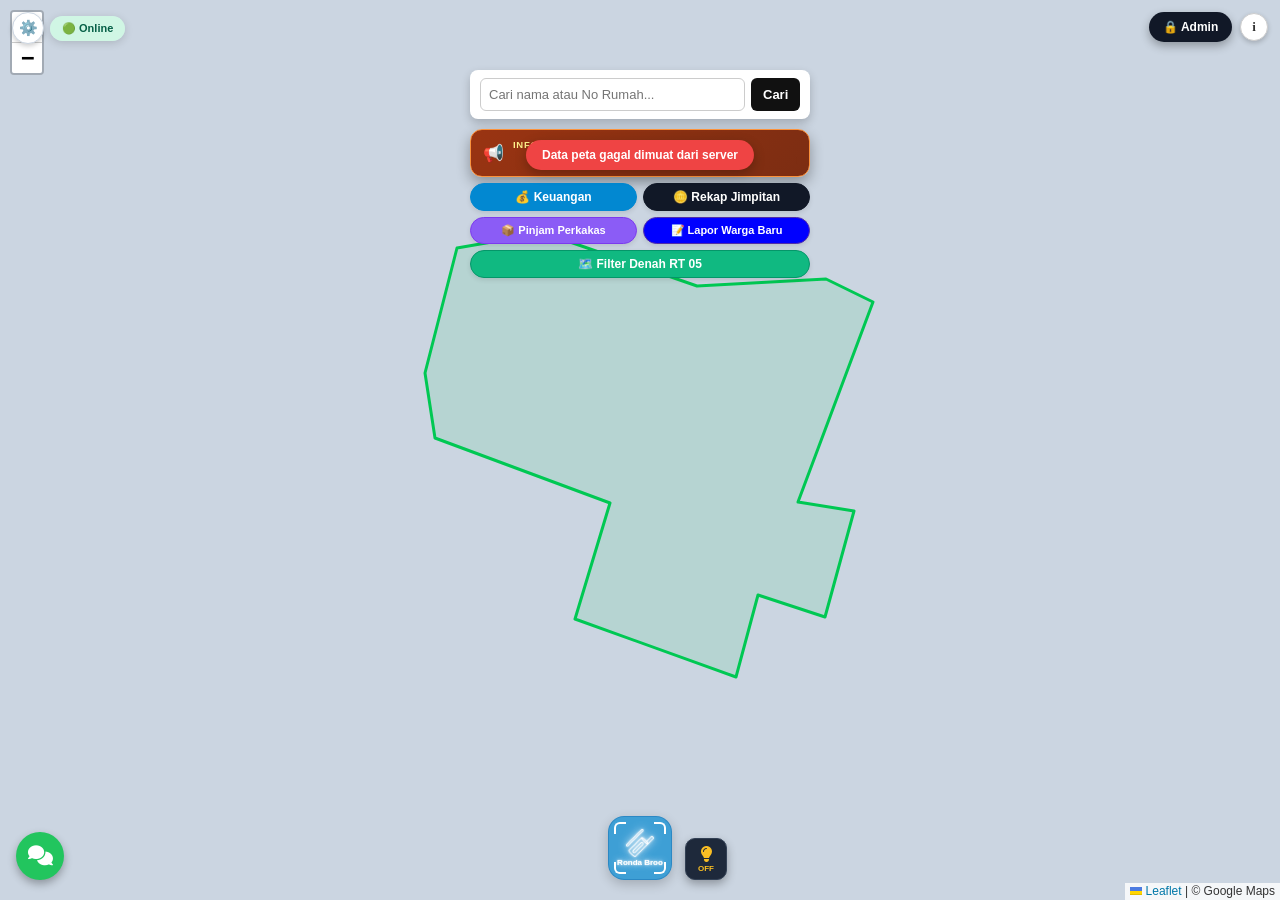
==== admin.html @ ee22f339 "Refactor admin login form and session management Updated admin login form and session handling logic" ====
<!DOCTYPE html>
<html lang="id">
<head>
  <meta charset="UTF-8">
  <meta name="viewport" content="width=device-width, initial-scale=1.0, maximum-scale=1.0, user-scalable=no">
  
  <title>Admin - Denah, Inventaris, & Keuangan RT 05</title>
  
  <!-- PWA & Theme Color -->
  <link rel="manifest" href="manifest.json">
  <meta name="theme-color" content="#0288d1">

  <link rel="icon" href="kentongan-slit-drum.png" type="image/png">
  <link rel="stylesheet" href="https://unpkg.com/leaflet@1.9.4/dist/leaflet.css" />
  
  <!-- Konfigurasi Khusus iOS PWA -->
  <meta name="mobile-web-app-capable" content="yes">
  <meta name="apple-mobile-web-app-capable" content="yes">
  <meta name="apple-mobile-web-app-status-bar-style" content="black-translucent">
  <meta name="apple-mobile-web-app-title" content="Papan 05">
  <link rel="apple-touch-icon" href="kentongan-slit-drum.png">

  <style>
    html, body { margin: 0; padding: 0; height: 100%; font-family: sans-serif; overflow: hidden; }
    @view-transition {
  navigation: auto;
  }
    #map { width: 100%; height: 100vh; }
    
html.has-session-token #login-overlay {
  display: none !important;
}

#login-overlay {
  position: fixed; top: 0; left: 0; width: 100%; height: 100%;
  background: #111827; z-index: 9999; display: flex; flex-direction: column;
  align-items: center; justify-content: center; color: white;
  view-transition-name: none;
}
    .login-box {
      background: white; color: #111; padding: 30px 24px; border-radius: 16px;
      box-shadow: 0 10px 25px rgba(0,0,0,0.5); text-align: center; width: 80%; max-width: 320px;
    }
    .login-box h2 { margin: 0 0 8px 0; font-size: 20px; }
    .login-box p.subtitle { font-size: 12px; color: #666; margin: 0 0 20px 0; }
    .login-box input {
      width: 100%; padding: 12px; margin-bottom: 16px; border: 2px solid #ddd;
      border-radius: 8px; box-sizing: border-box; font-size: 24px; text-align: center;
      letter-spacing: 12px; font-family: monospace; outline: none; transition: border 0.3s;
    }
    .login-box input:focus { border-color: #0288d1; }
    .login-box button {
      width: 100%; background: #0288d1; color: white; padding: 12px;
      border: none; border-radius: 8px; font-weight: bold; font-size: 16px; cursor: pointer;
    }
    .login-box button:hover { background: #0277bd; }

    .btn-back-floating {
      position: absolute; top: 12px; right: 12px; z-index: 1001; background: #d32f2f;
      color: #fff !important; padding: 8px 14px; border-radius: 20px; text-decoration: none;
      font-size: 12px; font-weight: bold; box-shadow: 0 4px 10px rgba(0,0,0,0.3);
      display: flex; align-items: center; gap: 4px;
    }

    .btn-rute {
      display: inline-block; margin-top: 8px; padding: 6px 12px; border-radius: 4px;
      font-size: 12px; font-weight: bold; text-align: center; text-decoration: none;
      border: none; cursor: pointer; width: 100%; box-sizing: border-box;
      background-color: #00c853; color: white !important;
    }
    
    .custom-pin { background: none; border: none; }
    .img-popup { width: 100%; max-height: 140px; object-fit: cover; border-radius: 6px; margin-top: 6px; border: 1px solid #ddd; }

    #top-panel {
      position: absolute; top: 70px; left: 50%; transform: translateX(-50%); z-index: 1000;
      width: 86%; max-width: 340px; display: flex; flex-direction: column; gap: 10px;
    }
    #search-box { background: white; padding: 8px 10px; border-radius: 8px; box-shadow: 0 4px 10px rgba(0,0,0,0.2); display: flex; gap: 6px; }
    #searchInput { flex: 1; padding: 8px; border: 1px solid #ccc; border-radius: 6px; font-size: 13px; outline: none; }
    #search-box button { padding: 8px 12px; background: #111; color: white; border: none; border-radius: 6px; cursor: pointer; font-weight: bold; }

    .filter-container { 
      display: flex; 
      flex-direction: column; 
      gap: 6px; 
      width: 100%; 
    }

    .filter-row { 
      display: flex; 
      gap: 6px; 
      width: 100%; 
      justify-content: center; 
    }

    .btn-filter {
      flex: 1; 
      justify-content: center; 
      padding: 8px 10px; 
      background: white; 
      color: #333;
      border: 1px solid #ccc; 
      border-radius: 8px; 
      font-size: 11.5px; 
      font-weight: bold;
      cursor: pointer; 
      box-shadow: 0 2px 5px rgba(0,0,0,0.1); 
      display: flex; 
      align-items: center; 
      gap: 4px;
      white-space: nowrap;
    }

    .btn-purple {
      background: #8b5cf6 !important;
      color: white !important;
      border-color: #7c3aed !important;
    }
    .btn-purple:hover {
      background: #7c3aed !important;
    }

    .modal-bg {
      display: none; position: fixed; top: 0; left: 0; width: 100%; height: 100%;
      background: rgba(0,0,0,0.6); z-index: 2000;
      align-items: center; justify-content: center;
      padding: 20px 10px; box-sizing: border-box;
    }
    .modal-content {
      background: white; 
      width: 90%; 
      max-width: 400px; 
      border-radius: 12px; 
      padding: 16px;
      box-shadow: 0 5px 20px rgba(0,0,0,0.3); 
      display: flex; 
      flex-direction: column;
      height: 480px; 
      max-height: 80vh; 
      overflow: hidden; 
      margin: auto;
    }

    #modal-laporan .modal-content {
      background: white;
      width: 90%;
      max-width: 500px;
      height: 590px !important; 
      max-height: 85vh !important;
      border-radius: 12px;
      padding: 16px;
      box-shadow: 0 5px 20px rgba(0,0,0,0.3);
      display: flex;
      flex-direction: column;
      overflow: hidden; 
      margin: auto;
    }

    #panel-tab-input, #panel-tab-edit {
      flex: 1;
      display: flex;
      flex-direction: column;
      overflow-y: auto;
      min-height: 0;
    }
    
    .modal-body-scroll {
      flex: 1;
      overflow-y: auto;
      padding-right: 4px;
    }
    .modal-header { display: flex; justify-content: space-between; align-items: center; border-bottom: 1px solid #eee; padding-bottom: 8px; margin-bottom: 12px; }
    .modal-header h3 { margin: 0; font-size: 16px; color: #111; }
    .close-btn { background: none; border: none; font-size: 22px; cursor: pointer; color: #777; font-weight: bold; }
    
    .form-group { margin-bottom: 10px; }
    .form-group label { display: block; font-size: 12px; font-weight: bold; color: #444; margin-bottom: 4px; }
    .form-group input, .form-group select { width: 100%; padding: 8px; border: 1px solid #ccc; border-radius: 6px; font-size: 13px; box-sizing: border-box; }
    .btn-submit { background: #00c853; color: white; border: none; padding: 10px; font-size: 14px; font-weight: bold; border-radius: 6px; cursor: pointer; margin-top: 10px; width: 100%; }
  </style>
</head> <!-- 🌟 Penutup Head yang kurang -->
<body>

  <!-- Tempat Konten / Peta / Elemen HTML Anda di sini -->
  <div id="map"></div>

  <!-- Skrip JavaScript diletakkan di bagian bawah sebelum penutup body -->
  <script type="module" src="utils.js"></script>
  <script>
    if ('serviceWorker' in navigator) {
      window.addEventListener('load', () => {
        navigator.serviceWorker.register('./sw.js').catch(err => {
          console.warn('ServiceWorker gagal terdaftar:', err);
        });
      });

      let sedangRefresh = false;
      navigator.serviceWorker.addEventListener('controllerchange', () => {
        if (!sedangRefresh) {
          sedangRefresh = true;
          window.location.reload();
        }
      });
    }
  </script>

<script>
    if (sessionStorage.getItem('rt05_session_token')) {
      document.documentElement.classList.add('has-session-token');
    }
</script>
  
<div id="login-overlay">
  <div class="login-box">
    <h2>🔒 Akses Admin</h2>
    <p id="admin-login-identity" class="subtitle" style="font-weight: bold; color: #0288d1; margin-bottom: 14px;">
      Memuat identitas pengurus...
    </p>
    <form onsubmit="event.preventDefault(); cekLogin();">
      <input type="text" id="adminUsernameHidden" name="username" autocomplete="username" readonly style="display:none;" aria-hidden="true">
      <input type="password" id="adminPin" name="adminPin" autocomplete="current-password" inputmode="numeric" pattern="[0-9]*" maxlength="6" placeholder="••••••" required>
      <button type="submit">Buka Kunci</button>
    </form>
  </div>
</div>

<!-- Tombol Pindah ke Peta Warga (Sesi Admin Tetap Aktif) & Tombol Logout Terpisah -->
<div class="btn-back-floating" style="background: transparent; box-shadow: none; padding: 0; display: flex; gap: 6px;">
  <a href="index.html" style="background: #0288d1; color: white; padding: 8px 12px; border-radius: 20px; text-decoration: none; font-weight: bold; font-size: 12px; box-shadow: 0 2px 6px rgba(0,0,0,0.3);">
    ⬅️ Peta Warga
  </a>
  <button type="button" onclick="logoutAdmin()" style="background: #dc2626; color: white; border: none; padding: 8px 12px; border-radius: 20px; font-weight: bold; font-size: 12px; cursor: pointer; box-shadow: 0 2px 6px rgba(0,0,0,0.3);">
    🚪 Logout
  </button>
</div>


  <!-- PANEL ATAS -->
  <div id="top-panel">
    <div id="status-sync-admin" style="padding: 6px 12px; border-radius: 20px; font-size: 11px; font-weight: bold; text-align: center; background-color: #d1fae5; color: #065f46;">
      🟢 Semua Data Ter-sinkron
    </div>

<!-- KODE BARU: -->
<div id="search-box">
  <input type="text" id="searchInput" aria-label="Cari lokasi rumah atau warga" placeholder="Cari nama atau No Rumah..." onkeypress="if(event.key === 'Enter') { this.blur(); cariLokasiPetaAdmin(); }">
  <button onclick="cariLokasiPetaAdmin()">Cari</button>
</div>

<button type="button" onclick="bukaModalIframeQR()" style="display: inline-block; padding: 10px 16px; background: #0288d1; color: white; border: none; border-radius: 8px; font-weight: bold; font-size: 13px; cursor: pointer; width: 100%;">
  🖨️ Cetak Stiker QR Jimpitan Warga
</button>

   <div class="filter-container">
<!-- 1. Custom Filter UI (Modern & Minimalis) -->
<div class="custom-filter-container" style="position: relative; width: 100%; margin-bottom: 8px;">
  
  <!-- Tombol Utama (Toggle) -->
  <button type="button" id="btn-filter-toggle" onclick="toggleCustomFilter()" style="width: 100%; padding: 10px 14px; background: #10b981; border: 1px solid #059669; border-radius: 8px; font-size: 13px; font-weight: bold; color: #ffffff; display: flex; justify-content: space-between; align-items: center; cursor: pointer; box-shadow: 0 2px 5px rgba(0,0,0,0.05); transition: all 0.2s ease;">
    <span id="label-filter-aktif">🌍 Filter: Semua Lokasi</span>
    <i class="fas fa-chevron-down" id="icon-filter-toggle" style="color: #ffffff; font-size: 12px;"></i>
  </button>
  
  <!-- Panel Opsi Filter (Tetap Terbuka Saat Diklik) -->
  <div id="menu-filter-options" style="display: none; position: absolute; top: 100%; left: 0; width: 100%; margin-top: 6px; background: #ffffff; border: 1px solid #e2e8f0; border-radius: 8px; box-shadow: 0 10px 25px rgba(0,0,0,0.15); z-index: 2000; padding: 10px; box-sizing: border-box; grid-template-columns: 1fr 1fr; gap: 8px;">
    
    <!-- Perhatikan: toggleCustomFilter() dihapus dari onclick di bawah ini -->
    <button type="button" class="btn-filter-opt active" onclick="pilihCustomFilter('semua', '🌍 Filter: Semua Lokasi', this)" style="grid-column: span 2; padding: 8px; background: #10b981; color: white; border: none; border-radius: 6px; font-size: 11.5px; font-weight: bold; cursor: pointer;">🌍 Tampilkan Semua</button>
    
    <button type="button" class="btn-filter-opt" onclick="pilihCustomFilter('kost', '🛏️ Filter: Kost', this)" style="padding: 8px; background: #f1f5f9; color: #475569; border: 1px solid #e2e8f0; border-radius: 6px; font-size: 11px; font-weight: bold; cursor: pointer;">🛏️ Kost</button>
    
    <button type="button" class="btn-filter-opt" onclick="pilihCustomFilter('fasum', '🏛️ Filter: Fasum', this)" style="padding: 8px; background: #f1f5f9; color: #475569; border: 1px solid #e2e8f0; border-radius: 6px; font-size: 11px; font-weight: bold; cursor: pointer;">🏛️ Fasum</button>
    
    <button type="button" class="btn-filter-opt" onclick="pilihCustomFilter('kuliner', '🍽️ Filter: Kuliner', this)" style="padding: 8px; background: #f1f5f9; color: #475569; border: 1px solid #e2e8f0; border-radius: 6px; font-size: 11px; font-weight: bold; cursor: pointer;">🍽️ Kuliner</button>
    
    <button type="button" class="btn-filter-opt" onclick="pilihCustomFilter('minimarket', '🏪 Filter: Toko', this)" style="padding: 8px; background: #f1f5f9; color: #475569; border: 1px solid #e2e8f0; border-radius: 6px; font-size: 11px; font-weight: bold; cursor: pointer;">🏪 Toko</button>
    
  </div>
</div>

  <!-- 2. Tombol Aksi Pinjam Perkakas & Laporan Divisi -->
  <div class="filter-row">
    <button type="button" class="btn-filter btn-purple" onclick="bukaModalPinjamAdmin()">
      📦 Pinjam Perkakas
    </button>
    <button type="button" class="btn-filter btn-purple" onclick="bukaModalLaporan()">
      📊 Laporan Divisi
    </button>
  </div>

  <!-- 3. Tombol Kelola Data Keluarga -->
  <div class="filter-row">
    <button type="button" class="btn-filter" style="background: #0288d1; color: white; border-color: #0288d1; width: 100%; justify-content: space-between; padding: 8px 12px;" onclick="bukaModalKelolaWarga()">
      <span>👥 Kelola Data Keluarga</span>
      <span id="badge-total-jiwa" style="background: rgba(255,255,255,0.25); color: white; padding: 2px 8px; border-radius: 12px; font-size: 10.5px; font-weight: bold;">
        0 Jiwa
      </span>
    </button>
  </div>

</div>

<div class="filter-row" style="display: flex; gap: 6px; width: 100%;">
  <button type="button" class="btn-filter" style="flex: 1; background: #f59e0b; color: white; border-color: #d97706;" onclick="bukaTabAdmin('progker')">
    📋 Progker & RAB
  </button>
  <button type="button" class="btn-filter" style="flex: 1; background: #f59e0b; color: white; border-color: #d97706;" onclick="bukaModalPengumumanAdmin()">
    📢 Kelola Pengumuman
  </button>
</div>
    
    <!-- Section Persetujuan Chat Warga Ringkas -->
<div style="margin-top: 8px; background-color: #0f172a; border: 1px solid #334155; border-radius: 8px; padding: 6px 10px; color: #ffffff; box-shadow: 0 4px 10px rgba(0,0,0,0.3); font-family: sans-serif;">
  <details id="details-chat-admin">
    <summary style="display: flex; justify-content: space-between; align-items: center; cursor: pointer; user-select: none; font-size: 11.5px; font-weight: bold; color: #38bdf8; outline: none;">
      <span style="display: flex; align-items: center; gap: 6px;">
        <span>👥</span> Persetujuan Akun Chat Warga
      </span>
      <span id="pending-badge" style="background-color: rgba(245, 158, 11, 0.2); color: #fbbf24; border: 1px solid rgba(245, 158, 11, 0.4); font-size: 10px; font-weight: bold; padding: 2px 8px; border-radius: 10px;">
        0 Pending
      </span>
    </summary>

<!-- Konten Utama (Hanya muncul jika panel diklik/dibuka) -->
<div style="margin-top: 8px; border-top: 1px solid #1e293b; padding-top: 8px;">
  <div style="max-height: 150px; overflow-y: auto;">
    <table style="width: 100%; font-size: 11px; text-align: left; border-collapse: collapse;">
      <thead>
        <tr style="border-bottom: 1px solid #334155; color: #94a3b8; text-transform: uppercase; font-size: 9.5px;">
          <th style="padding: 4px;">Warga / Hunian</th>
          <th style="padding: 4px; text-align: right;">Aksi</th>
        </tr>
      </thead>
      <tbody id="pending-users-list">
        <tr>
          <td colspan="2" style="padding: 8px; text-align: center; color: #64748b; font-style: italic;">
            Memuat pendaftar...
          </td>
        </tr>
      </tbody>
    </table>
  </div>

  <!-- Sub-panel Kelola Seluruh Warga -->
  <details style="margin-top: 8px; border-top: 1px dotted #334155; padding-top: 6px; font-size: 10.5px;">
    <summary style="cursor: pointer; color: #94a3b8; font-weight: 500; user-select: none;">
      ⚙️ Kelola Akun Seluruh Warga (<span id="total-warga-count">0</span>)
    </summary>
    <div style="max-height: 140px; overflow-y: auto; margin-top: 6px;">
      <table style="width: 100%; font-size: 11px; text-align: left; border-collapse: collapse;">
        <tbody id="all-users-list">
        </tbody>
      </table>
    </div>
  </details>
</div>
    
  </details>
</div>
    
</div>

  <!-- MODAL IFRAME CETAK QR (Diperlebar dengan !important) -->
<div id="modal-iframe-qr" class="modal-bg" onclick="if(event.target.id==='modal-iframe-qr') tutupModalIframeQR()">
  <div class="modal-content" style="width: 96% !important; max-width: 1100px !important; height: 90vh !important; max-height: 90vh !important; display: flex; flex-direction: column; padding: 14px; box-sizing: border-box;">
    <div class="modal-header" style="flex-shrink: 0; display: flex; justify-content: space-between; align-items: center; margin-bottom: 10px;">
      <h3 style="margin: 0; font-size: 16px;">🖨️ Cetak Stiker QR Jimpitan Warga</h3>
      <button class="close-btn" onclick="tutupModalIframeQR()">&times;</button>
    </div>
    <iframe id="iframeQrContent" src="" style="width: 100%; flex: 1; border: 1px solid #cbd5e1; border-radius: 6px; background: #fff; box-sizing: border-box;"></iframe>
  </div>
</div>

<!-- MODAL 1: Form Tambah/Edit Lokasi Peta -->
<div id="modal-form" class="modal-bg" onclick="bukaTutupLuarForm(event)">
  <div class="modal-content">
    <div class="modal-header">
      <h3 id="formTitle">📍 Tambah Data Baru</h3>
      <button class="close-btn" onclick="tutupModalForm()">&times;</button>
    </div>
    <form id="dataForm">
      <input type="hidden" name="pin" id="inputPinForm">
      
      <!-- 1. Kategori Bangunan -->
      <div class="form-group">
        <label for="inputKategori">Kategori Bangunan:</label>
        <select name="kategori" id="inputKategori" onchange="sesuaikanFormKategori()">
          <option value="Rumah">🏠 Rumah Warga</option>
          <option value="Kost">🛏️ Kost / Kontrakan</option>
          <option value="Fasum">🏛️ Fasum / Pos / Tempat Ibadah</option>
          <option value="Kuliner">🍽️ Kuliner / Warung</option>
          <option value="Minimarket">🏪 Minimarket / Toko</option>
        </select>
      </div>

      <!-- 🌟 CONTAINER DINAMIS: Akan berubah isinya tergantung kategori -->
      <div id="containerFormDinamis">
        <!-- Diisi otomatis oleh fungsi sesuaikanFormKategori() -->
      </div>

      <div style="display: flex; gap: 10px;">
        <div class="form-group" style="flex: 1;">
          <label for="inputLat">Latitude:</label>
          <input type="text" name="lat" id="inputLat" required>
        </div>
        <div class="form-group" style="flex: 1;">
          <label for="inputLng">Longitude:</label>
          <input type="text" name="lng" id="inputLng" required>
        </div>
      </div>
      
      <div class="form-group">
        <label for="inputHidden">Sembunyikan dari Peta?</label>
        <select name="hidden" id="inputHidden">
          <option value="FALSE">Tidak (Tampil)</option>
          <option value="TRUE">Ya (Sembunyikan)</option>
        </select>
      </div>
      
      <div class="form-group">
        <label for="inputFoto">URL Foto Depan / Lokasi (Opsional):</label>
        <input type="url" name="foto" id="inputFoto" placeholder="https://...">
      </div>
      
      <button type="submit" class="btn-submit" id="btnSubmitForm">💾 Simpan Data Lokasi</button>
    </form>
  </div>
</div>

<!-- MODAL 2: Form & Kelola Keuangan Divisi (Tabbed Modal) -->
<div id="modal-laporan" class="modal-bg" style="display: none; z-index: 3000;" onclick="if(event.target.id==='modal-laporan') tutupModalLaporan()">
  <div class="modal-content">
    
    <!-- Header Modal -->
    <div class="modal-header" style="flex-shrink: 0;">
      <h3 style="margin: 0; font-size: 16px;">💰 Pengelolaan Keuangan Divisi</h3>
      <button class="close-btn" onclick="tutupModalLaporan()">&times;</button>
    </div>

    <!-- Tombol Navigasi Tab -->
    <div style="display: flex; gap: 8px; margin-bottom: 12px; border-bottom: 2px solid #e2e8f0; padding-bottom: 8px; flex-shrink: 0;">
      <button type="button" id="btn-tab-input" onclick="switchTabKeuangan('input')" style="flex: 1; padding: 10px; border: none; border-radius: 6px; background: #0288d1; color: white; font-weight: bold; font-size: 12px; cursor: pointer;">
        ➕ Input Laporan Baru
      </button>
      <button type="button" id="btn-tab-edit" onclick="switchTabKeuangan('edit')" style="flex: 1; padding: 10px; border: none; border-radius: 6px; background: #e2e8f0; color: #475569; font-weight: bold; font-size: 12px; cursor: pointer;">
        ✏️ Lihat & Ubah Laporan
      </button>
    </div>

    <!-- ================= TAB 1: FORM INPUT LAPORAN ================= -->
    <div id="panel-tab-input" style="display: block;">
      <form id="formLaporanDivisi" style="display: flex; flex-direction: column; height: 100%;">
        <div style="flex: 1; overflow-y: auto; padding-right: 4px;">
          <!-- Semua form-group input laporan taruh di sini -->
          <div class="form-group">
            <label style="font-size: 12px; font-weight: bold; color: #333;">Tanggal Input:</label>
            <input type="date" id="laporanTanggal" style="width: 100%; padding: 8px; border: 1px solid #ccc; border-radius: 6px; margin-top: 4px; font-size: 13px; box-sizing: border-box;" required>
          </div>

          <div class="form-group" style="margin-top: 10px;">
            <label style="font-size: 12px; font-weight: bold; color: #333;">Divisi / Pos:</label>
           <select id="laporanNamaDivisi" style="width: 100%; padding: 8px; border: 1px solid #ccc; border-radius: 6px; margin-top: 4px; font-size: 13px; box-sizing: border-box;" required>
              <option value="">-- Pilih Divisi / Pos --</option>
              <option value="sosial">Sosial</option>
              <option value="tenda">Tenda</option>
              <option value="sound system">Sound System</option>
              <option value="pondokan rt 05">Pondokan RT 05</option>
              <option value="jimpitan bulanan & pengganti ronda">Jimpitan Bulanan & Pengganti Ronda</option>
              <option value="pekerjaan umum & kelistrikan">Pekerjaan Umum & Kelistrikan</option>
              <option value="ronda harian & keamanan">Ronda Harian & Keamanan</option>
              <option value="bendahara umum">Bendahara Umum</option>
              <option value="tata ruang">Tata Ruang</option>
              <option value="transportasi">Transportasi</option>
              <option value="perkakas">Perkakas</option>
            </select>
          </div>

          <div class="form-group" style="margin-top: 10px;">
            <label style="font-size: 12px; font-weight: bold; color: #333;">Jenis Transaksi:</label>
            <select id="laporanJenis" style="width: 100%; padding: 8px; border: 1px solid #ccc; border-radius: 6px; margin-top: 4px; font-size: 13px; box-sizing: border-box;" required>
              <option value="Pemasukan">🟢 Pemasukan</option>
              <option value="Pengeluaran">🔴 Pengeluaran</option>
            </select>
          </div>

          <div class="form-group" style="margin-top: 10px;">
            <label style="font-size: 12px; font-weight: bold; color: #333;">Keterangan / Keperluan:</label>
            <input type="text" id="laporanKeterangan" placeholder="Contoh: Arisan / Bayar kost" style="width: 100%; padding: 8px; border: 1px solid #ccc; border-radius: 6px; margin-top: 4px; font-size: 13px; box-sizing: border-box;" required>
          </div>

          <div class="form-group" style="margin-top: 10px;">
            <label style="font-size: 12px; font-weight: bold; color: #333;">Jumlah / Nominal (Rp):</label>
            <input type="text" id="laporanNominal" autocomplete="off" inputmode="numeric" placeholder="Contoh: 50.000" style="width: 100%; padding: 8px; border: 1px solid #ccc; border-radius: 6px; margin-top: 4px; font-size: 13px; box-sizing: border-box;" oninput="formatRupiahInput(this)" required>
          </div>

           <div class="form-group" style="margin-top: 10px;">
        <label style="font-size: 11px; font-weight: bold; color: #475569;">📁 Upload Bukti Transaksi / Nota (Opsional):</label>
  
        <!-- onchange lama dihapus, diganti dengan teks notifikasi file siap -->
        <input type="file" id="laporanInputFoto" accept="image/*" style="font-size: 11px; width: 100%; padding: 4px; border: 1px solid #cbd5e1; border-radius: 6px;" onchange="document.getElementById('statusUploadBukti').innerHTML = '<i>✓ File siap. Akan diupload saat form dikirim.</i>'; document.getElementById('statusUploadBukti').style.color = '#2563eb';">
  
        <input type="hidden" id="laporanFotoUrl" value="">
        <div id="statusUploadBukti" style="font-size: 10.5px; margin-top: 3px; color: #64748b;"></div>
          </div>
          
          <div style="margin-top: 10px;">
            <label style="font-size: 11px; font-weight: bold; color: #475569;">🔒 PIN Khusus Divisi:</label>
            <input type="password" id="laporanPinDivisi" autocomplete="current-password" maxlength="6" inputmode="numeric" placeholder="Masukkan PIN divisi terkait" style="width: 100%; padding: 8px; border: 1px solid #cbd5e1; border-radius: 6px; font-size: 13px; box-sizing: border-box;" required>
          </div>
        </div>

        <!-- Tombol Simpan Fixed di Bawah -->
        <div style="margin-top: 10px; flex-shrink: 0;">
          <button type="button" id="btnSimpanLaporan" onclick="simpanLaporanDivisi()" style="width: 100%; padding: 10px; background: #8b5cf6; color: white; border: none; border-radius: 6px; font-weight: bold; cursor: pointer;">
            📤 Kirim Laporan Keuangan
          </button>
              <!-- Tombol Pemicu -->
<button type="button" onclick="bukaModalGantiPin()" style="background:#f59e0b; color:#fff; border:none; padding:8px 14px; border-radius:6px; font-weight:bold; font-size:12px; cursor:pointer;">
  🔑 Ganti PIN Divisi
</button>
        </div>
      </form>
    </div>

    <!-- ================= TAB 2: EDIT & KELOLA LAPORAN ================= -->
    <div id="panel-tab-edit" style="display: none; flex-direction: column; height: 100%;">
      <div style="margin-bottom: 8px; flex-shrink: 0;">
        <input type="text" id="pencarianKelolaAdmin" placeholder="🔍 Cari keterangan atau divisi..." onkeyup="filterTabelKelolaAdmin()" style="width: 100%; padding: 8px; border: 1px solid #ccc; border-radius: 6px; font-size: 12px; box-sizing: border-box;">
      </div>

      <div style="flex: 1; overflow-y: auto; border: 1px solid #e2e8f0; border-radius: 6px; min-height: 0;">
        <table style="width: 100%; border-collapse: collapse; font-size: 11px;">
          <thead>
            <tr style="background: #f1f5f9; color: #334155; border-bottom: 2px solid #cbd5e1; position: sticky; top: 0; z-index: 5;">
              <th style="padding: 6px; text-align: left;">Tanggal & Divisi</th>
              <th style="padding: 6px; text-align: left;">Keterangan & Nominal</th>
              <th style="padding: 6px; text-align: center;">Nota</th>
              <th style="padding: 6px; text-align: center;">Aksi</th>
            </tr>
          </thead>
          <tbody id="tabel-kelola-keuangan-admin">
            <tr><td colspan="4" style="text-align:center; padding:15px; color:#888;">Memuat data...</td></tr>
          </tbody>
        </table>
      </div>
    </div>

  </div>
</div>
<!-- Modal Ganti PIN Divisi -->
<div id="modal-ganti-pin" style="display:none; position:fixed; inset:0; background:rgba(0,0,0,0.6); z-index:9999; align-items:center; justify-content:center; padding:16px;">
  <div style="background:#fff; width:100%; max-width:380px; border-radius:12px; padding:20px; box-shadow:0 10px 25px rgba(0,0,0,0.2);">
    <div style="display:flex; justify-content:space-between; align-items:center; border-bottom:1px solid #e5e7eb; padding-bottom:10px; margin-bottom:14px;">
      <h3 style="margin:0; font-size:16px; color:#111827;">🔑 Ganti PIN Divisi</h3>
      <button type="button" onclick="tutupModalGantiPin()" style="background:none; border:none; font-size:20px; cursor:pointer; color:#6b7280;">&times;</button>
    </div>

    <form onsubmit="event.preventDefault();">
      <div style="margin-bottom:12px;">
        <label style="display:block; font-size:12px; font-weight:bold; margin-bottom:4px; color:#374151;">Pilih Divisi</label>
        <select id="pilihDivisiGantiPin" style="width:100%; padding:10px; border:1px solid #d1d5db; border-radius:6px; font-size:13px;">
          <option value="sosial">Sosial</option>
          <option value="tenda">Tenda</option>
          <option value="sound system">Sound System</option>
          <option value="pondokan rt 05">Pondokan RT 05</option>
          <option value="jimpitan bulanan & pengganti ronda">Jimpitan Bulanan & Pengganti Ronda</option>
          <option value="pekerjaan umum & kelistrikan">Pekerjaan Umum & Kelistrikan</option>
          <option value="ronda harian & keamanan">Ronda Harian & Keamanan</option>
          <option value="bendahara umum">Bendahara Umum</option>
          <option value="tata ruang">Tata Ruang</option>
          <option value="transportasi">Transportasi</option>
          <option value="perkakas">Perkakas</option>
        </select>
      </div>

      <div style="margin-bottom:12px;">
        <input type="text" name="username" value="admin" autocomplete="username" readonly style="display:none;" aria-hidden="true">
        <label style="display:block; font-size:12px; font-weight:bold; margin-bottom:4px; color:#374151;">PIN Lama</label>
        <input type="password" id="inputPinLama" inputmode="numeric" maxlength="6" autocomplete="current-password" placeholder="Masukkan PIN lama" style="width:100%; box-sizing:border-box; padding:10px; border:1px solid #d1d5db; border-radius:6px; font-size:14px;">
      </div>

      <div style="margin-bottom:12px;">
        <label style="display:block; font-size:12px; font-weight:bold; margin-bottom:4px; color:#374151;">PIN Baru</label>
        <input type="password" id="inputPinBaru" inputmode="numeric" maxlength="6" autocomplete="new-password" placeholder="Masukkan 6 angka" style="width:100%; box-sizing:border-box; padding:10px; border:1px solid #d1d5db; border-radius:6px; font-size:14px;">
      </div>

      <div style="margin-bottom:16px;">
        <label style="display:block; font-size:12px; font-weight:bold; margin-bottom:4px; color:#374151;">Konfirmasi Ulang PIN Baru</label>
        <input type="password" id="inputKonfirmasiPinBaru" inputmode="numeric" maxlength="6" autocomplete="new-password" placeholder="Ketik ulang PIN baru" style="width:100%; box-sizing:border-box; padding:10px; border:1px solid #d1d5db; border-radius:6px; font-size:14px;">
      </div>

      <div style="display:flex; gap:8px;">
        <button type="button" onclick="tutupModalGantiPin()" style="flex:1; padding:10px; background:#f3f4f6; color:#374151; border:none; border-radius:6px; font-weight:bold; cursor:pointer;">Batal</button>
        <button type="button" id="btnSimpanPinBaru" onclick="prosesGantiPinDivisi()" style="flex:2; padding:10px; background:#0288d1; color:#fff; border:none; border-radius:6px; font-weight:bold; cursor:pointer;">Simpan PIN Baru</button>
      </div>
    </form>
  </div>
</div>
<!-- MODAL FORM EDIT KEUANGAN ADMIN (LENGKAP) -->
<div id="modal-edit-keuangan" class="modal-bg" style="display: none; z-index: 3100;" onclick="if(event.target.id==='modal-edit-keuangan') tutupModalEditAdmin()">
  <div class="modal-content" style="max-width: 450px; max-height: 96vh !important; height: auto !important; overflow-y: auto !important; padding: 12px 16px; box-sizing: border-box;">
    <div class="modal-header" style="display: flex; justify-content: space-between; align-items: center; border-bottom: 1px solid #eee; padding-bottom: 8px; margin-bottom: 10px;">
      <h3 style="margin: 0; font-size: 16px;">✏️ Edit Data Keuangan</h3>
      <button class="close-btn" onclick="tutupModalEditAdmin()" style="background:none; border:none; font-size:20px; cursor:pointer;">&times;</button>
    </div>

    <form id="formEditKeuanganAdmin" onsubmit="event.preventDefault(); simpanPerubahanKeuanganAdmin();">
      <input type="hidden" id="editIdKeuangan">

      <div class="form-group" style="margin-bottom: 10px;">
        <label style="font-size: 12px; font-weight: bold; color: #333;">Tanggal Input:</label>
        <input type="date" id="editTanggal" style="width: 100%; padding: 8px; border: 1px solid #ccc; border-radius: 6px; font-size: 13px; box-sizing: border-box;" required>
      </div>

      <div class="form-group" style="margin-bottom: 10px;">
        <label style="font-size: 12px; font-weight: bold; color: #333;">Divisi / Pos:</label>
        <select id="editNamaDivisi" style="width: 100%; padding: 8px; border: 1px solid #ccc; border-radius: 6px; font-size: 13px; box-sizing: border-box;" required>
          <option value="">-- Pilih Divisi / Pos --</option>
          <option value="sosial">Sosial</option>
          <option value="tenda">Tenda</option>
          <option value="sound system">Sound System</option>
          <option value="pondokan rt 05">Pondokan RT 05</option>
          <option value="jimpitan bulanan & pengganti ronda">Jimpitan Bulanan & Pengganti Ronda</option>
          <option value="pekerjaan umum & kelistrikan">Pekerjaan Umum & Kelistrikan</option>
          <option value="ronda harian & keamanan">Ronda Harian & Keamanan</option>
          <option value="bendahara umum">Bendahara Umum</option>
          <option value="tata ruang">Tata Ruang</option>
          <option value="transportasi">Transportasi</option>
          <option value="perkakas">Perkakas</option>
        </select>
      </div>

      <div class="form-group" style="margin-bottom: 10px;">
        <label style="font-size: 12px; font-weight: bold; color: #333;">Jenis Transaksi:</label>
        <select id="editJenis" style="width: 100%; padding: 8px; border: 1px solid #ccc; border-radius: 6px; font-size: 13px; box-sizing: border-box;" required>
          <option value="Pemasukan">🟢 Pemasukan</option>
          <option value="Pengeluaran">🔴 Pengeluaran</option>
        </select>
      </div>

      <div class="form-group" style="margin-bottom: 10px;">
        <label style="font-size: 12px; font-weight: bold; color: #333;">Keterangan / Keperluan:</label>
        <input type="text" id="editKeterangan" style="width: 100%; padding: 8px; border: 1px solid #ccc; border-radius: 6px; font-size: 13px; box-sizing: border-box;" required>
      </div>

      <div class="form-group" style="margin-bottom: 10px;">
        <label style="font-size: 12px; font-weight: bold; color: #333;">Jumlah / Nominal (Rp):</label>
        <input type="text" id="editNominal" autocomplete="off" inputmode="numeric" placeholder="Contoh: 50.000" style="width: 100%; padding: 8px; border: 1px solid #ccc; border-radius: 6px; font-size: 13px; box-sizing: border-box;" oninput="formatRupiahInput(this)" required>
      </div>

      <!-- Upload Bukti Transaksi / Nota -->
      <div class="form-group" style="margin-bottom: 10px;">
        <label style="font-size: 11px; font-weight: bold; color: #475569; display: block; margin-bottom: 4px;">
          📁 Ganti / Upload Bukti Nota (Opsional):
        </label>
        <input type="file" id="editInputFoto" accept="image/*" style="font-size: 11px; width: 100%; padding: 4px; border: 1px solid #cbd5e1; border-radius: 6px; background: #fff; box-sizing: border-box;" onchange="document.getElementById('statusUploadBuktiEdit').innerHTML = '<i>✓ File baru siap. Akan diupload saat disimpan.</i>'; document.getElementById('statusUploadBuktiEdit').style.color = '#2563eb';">
        <input type="hidden" id="editFotoUrl" value="">
        <div id="statusUploadBuktiEdit" style="font-size: 10.5px; margin-top: 3px; color: #64748b;"></div>
      </div>
      <!-- PIN Khusus Divisi untuk Validasi Edit -->
      <div class="form-group" style="margin-top: 10px;">
        <label for="editPinDivisi" style="font-size: 11px; font-weight: bold; color: #475569; display: block; margin-bottom: 4px;">
          🔒 PIN Khusus Divisi (Wajib untuk Edit):
        </label>
        <input type="password" id="editPinDivisi" maxlength="6" inputmode="numeric" autocomplete="current-password" placeholder="Masukkan PIN divisi terkait" style="width: 100%; padding: 8px; border: 1px solid #cbd5e1; border-radius: 6px; font-size: 13px; box-sizing: border-box;" required>
      </div>

      <div style="display: flex; gap: 8px; margin-top: 15px;">
        <button type="button" onclick="tutupModalEditAdmin()" style="flex: 1; padding: 10px; background: #e2e8f0; color: #334155; border: none; border-radius: 6px; font-weight: bold; cursor: pointer; font-size: 12px;">Batal</button>
        <button type="submit" id="btnSimpanEditAdmin" style="flex: 1; padding: 10px; background: #f59e0b; color: white; border: none; border-radius: 6px; font-weight: bold; cursor: pointer; font-size: 12px;">💾 Simpan Perubahan</button>
      </div>
    </form>
  </div>
</div>
   
<!-- MODAL 3: Kelola Peminjaman Perkakas (Khusus Admin) -->
<div id="modal-admin-inventaris" class="modal-bg" style="display: none; z-index: 3000; align-items: center; justify-content: center; padding: 10px 0;" onclick="if(event.target.id==='modal-admin-inventaris') tutupModalPinjamAdmin()">
  <div class="modal-content" style="max-width: 580px; width: 95%; height: 94vh; max-height: 94vh; overflow-y: auto; display: flex; flex-direction: column; box-sizing: border-box; padding: 14px;">
      
    <div style="display: flex; justify-content: space-between; align-items: center; border-bottom: 1px solid #eee; padding-bottom: 8px; margin-bottom: 12px; flex-shrink: 0;">
      <h3 style="margin: 0; font-size: 15px; color: #111;">📦 Kelola Peminjaman Perkakas</h3>
      <span onclick="tutupModalPinjamAdmin()" style="cursor: pointer; font-weight: bold; font-size: 20px; color: #888;">&times;</span>
    </div>

    <!-- BARIS TOMBOL ATAS (Sesuai desain asli + tombol Riwayat di sebelahnya) -->
    <div style="display: flex; justify-content: space-between; align-items: center; gap: 6px; margin-bottom: 8px; flex-shrink: 0; flex-wrap: wrap;">
      <span style="font-size: 12px; font-weight: bold; color: #374151;">📋 Kelola Inventaris:</span>
      <div style="display: flex; gap: 6px;">
        <button type="button" id="tab-btn-pinjam" onclick="pilihTabInventarisAdmin('pinjam')" style="display: none; background: #475569; color: white; border: none; padding: 5px 10px; border-radius: 4px; font-size: 11px; font-weight: bold; cursor: pointer;">
          ⬅️ Form Pinjam
        </button>
        <button type="button" id="btnToggleStok" onclick="pilihTabInventarisAdmin('stok')" style="background: #2563eb; color: white; border: none; padding: 5px 10px; border-radius: 4px; font-size: 11px; font-weight: bold; cursor: pointer;">
          ➕/✏️ Tambah & Edit Stok Barang
        </button>
        <button type="button" id="tab-btn-riwayat" onclick="pilihTabInventarisAdmin('riwayat')" style="background: #0f766e; color: white; border: none; padding: 5px 10px; border-radius: 4px; font-size: 11px; font-weight: bold; cursor: pointer;">
          📜 Riwayat
        </button>
      </div>
    </div>

    <!-- ========================================================= -->
    <!-- KONTEN 1: FORM PEMINJAMAN & DAFTAR BELUM DIKEMBALIKAN     -->
    <!-- ========================================================= -->
    <div id="tab-konten-pinjam" style="display: flex; flex-direction: column; flex: 1; min-height: 0;">

      <!-- 🌟 FORM PEMINJAMAN DENGAN SISTEM KERANJANG (MULTI-ITEM) -->
      <div id="formPinjamBarang" style="background: #f9fafb; padding: 10px; border-radius: 6px; border: 1px solid #e5e7eb; margin-bottom: 15px; flex-shrink: 0;">
        
        <div style="margin-bottom: 8px;">
          <label for="pinjamNamaWarga" style="font-size: 11px; font-weight: bold; color: #374151;">Nama / No. Rumah Peminjam:</label>
          <input type="text" id="pinjamNamaWarga" placeholder="Contoh: Pak Budi (A-12)" style="width: 100%; padding: 7px; border: 1px solid #ccc; border-radius: 4px; box-sizing: border-box; font-size: 11.5px;">
        </div>

        <div style="display: grid; grid-template-columns: 2fr 1fr auto; gap: 8px; align-items: flex-end; margin-bottom: 8px;">
          <div>
            <label for="pinjamPilihBarang" style="font-size: 11px; font-weight: bold; color: #374151;">Pilih Barang:</label>
            <select id="pinjamPilihBarang" style="width: 100%; padding: 7px; border: 1px solid #ccc; border-radius: 4px; box-sizing: border-box; font-size: 11.5px;">
              <option value="">-- Pilih Barang --</option>
            </select>
          </div>

          <div>
            <label for="pinjamJumlah" style="font-size: 11px; font-weight: bold; color: #374151;">Jumlah:</label>
            <input type="number" id="pinjamJumlah" min="1" value="1" placeholder="Jumlah" style="width: 100%; padding: 7px; border: 1px solid #ccc; border-radius: 4px; box-sizing: border-box; font-size: 11.5px;">
          </div>

          <div>
            <button type="button" onclick="tambahKeKeranjangPinjam()" style="padding: 7px 12px; background: #2563eb; color: white; border: none; border-radius: 4px; font-weight: bold; cursor: pointer; font-size: 11.5px; white-space: nowrap;">
              ➕ Tambah
            </button>
          </div>
        </div>

        <!-- 🛒 Tabel Preview Keranjang Sementara -->
        <div style="background: #fff; border: 1px solid #cbd5e1; border-radius: 4px; padding: 6px; margin-top: 8px;">
          <div style="font-size: 11px; font-weight: bold; color: #1e293b; margin-bottom: 4px;">🛒 Daftar Barang yang Akan Dipinjam:</div>
          <div style="max-height: 100px; overflow-y: auto;">
            <table style="width: 100%; border-collapse: collapse; font-size: 11px;">
              <tbody id="tabel-keranjang-sementara">
                <tr><td colspan="3" style="text-align: center; color: #94a3b8; padding: 6px;">Belum ada barang ditambahkan ke keranjang.</td></tr>
              </tbody>
            </table>
          </div>
        </div>

        <button type="button" onclick="simpanSemuaPeminjamanAdmin()" style="width: 100%; margin-top: 10px; padding: 9px; background: #10b981; color: white; border: none; border-radius: 4px; font-weight: bold; cursor: pointer; font-size: 12px;">
          💾 Simpan Semua Peminjaman Sekaligus
        </button>
      </div>

      <h4 style="margin: 10px 0 6px 0; font-size: 12.5px; color: #374151; flex-shrink: 0;">📋 Daftar Belum Dikembalikan:</h4>
      <div style="flex: 1; min-height: 180px; overflow-y: auto; border: 1px solid #e2e8f0; border-radius: 6px; margin-bottom: 10px;">
        <table style="width: 100%; border-collapse: collapse; font-size: 12px;">
<thead style="background: #111827; color: white; position: sticky; top: 0; z-index: 1;">
  <tr>
    <th style="padding: 8px 6px; text-align: left;">Peminjam</th>
    <th style="padding: 8px 6px; text-align: left;">Barang</th>
    <th style="padding: 8px 6px; text-align: center;">Jumlah</th>
    <th style="padding: 8px 6px; text-align: center;">Tanggal</th>
    <th style="padding: 8px 6px; text-align: center;">Aksi</th>
  </tr>
</thead>
          <tbody id="tabel-peminjaman-admin">
            <!-- Diisi oleh JS -->
          </tbody>
        </table>
      </div>

    </div>

<!-- ========================================================= -->
    <!-- KONTEN 2: FORM TAMBAH & EDIT STOK                         -->
    <!-- ========================================================= -->
    <div id="tab-konten-stok" style="display: none; flex: 1; overflow-y: auto;">
      <form id="formStokBarang" style="display: block; background: #eff6ff; padding: 10px; border-radius: 6px; border: 1px solid #bfdbfe; margin-bottom: 12px;">
        <div style="font-weight: bold; font-size: 11.5px; color: #1e40af; margin-bottom: 8px;">
          📦 Master Data & Stok Barang
        </div>

        <div style="margin-bottom: 8px;">
          <label for="stokPilihBarang" style="font-size: 11px; font-weight: bold; color: #374151;">Pilih / Nama Barang:</label>
          <select id="stokPilihBarang" onchange="cekPilihBarangStok(this)" style="width: 100%; padding: 7px; border: 1px solid #ccc; border-radius: 4px; box-sizing: border-box; font-size: 11.5px; margin-bottom: 4px;">
            <option value="">-- Pilih Barang Terdaftar --</option>
            <option value="BARU">➕ [ Ketik Nama Barang Baru ]</option>
          </select>

          <input type="text" id="stokNamaBarangBaru" aria-label="Nama Barang Baru" placeholder="Masukkan nama barang baru..." style="display: none; width: 100%; padding: 7px; border: 1px solid #ccc; border-radius: 4px; box-sizing: border-box; font-size: 11.5px;">
        </div>

        <div style="display: grid; grid-template-columns: 1fr 1fr; gap: 8px; margin-bottom: 8px;">
          <div>
            <label for="stokJenisAksi" style="font-size: 11px; font-weight: bold; color: #374151;">Aksi Stok:</label>
            <select id="stokJenisAksi" style="width: 100%; padding: 7px; border: 1px solid #ccc; border-radius: 4px; box-sizing: border-box; font-size: 11.5px;">
              <option value="tambah">➕ Tambah (Beli Baru)</option>
              <option value="kurang">➖ Kurangi (Rusak/Hilang)</option>
              <option value="set">✏️ Set Total Stok</option>
            </select>
          </div>
          <div>
            <label for="stokJumlahTotal" style="font-size: 11px; font-weight: bold; color: #374151;">Jumlah Unit:</label>
            <input type="number" id="stokJumlahTotal" min="1" placeholder="Contoh: 5" required style="width: 100%; padding: 7px; border: 1px solid #ccc; border-radius: 4px; box-sizing: border-box; font-size: 11.5px;">
          </div>
        </div>

        <button type="button" onclick="simpanBarangStokAdmin()" style="width: 100%; padding: 8px; background: #2563eb; color: white; border: none; border-radius: 4px; font-weight: bold; cursor: pointer; font-size: 11.5px;">
          💾 Simpan Perubahan Stok
        </button>
      </form>
    </div>

    <!-- ========================================================= -->
    <!-- KONTEN 3: RIWAYAT PEMINJAMAN (FULL LAYAR PENUH)           -->
    <!-- ========================================================= -->
    <div id="tab-konten-riwayat" style="display: none; flex-direction: column; flex: 1; min-height: 0;">
      <div style="display: flex; justify-content: space-between; align-items: center; margin-bottom: 6px; flex-shrink: 0;">
        <h4 style="margin: 0; font-size: 12.5px; color: #374151;">📜 Riwayat Peminjaman (Sudah Dikembalikan):</h4>
        <button type="button" onclick="muatRiwayatPeminjamanAdmin()" style="background: #e2e8f0; border: none; border-radius: 4px; padding: 4px 8px; font-size: 11px; cursor: pointer; color: #1e293b; font-weight: bold;">
          🔄 Refresh
        </button>
      </div>

      <div style="flex: 1; min-height: 180px; overflow-y: auto; border: 1px solid #e2e8f0; border-radius: 6px; margin-bottom: 10px;">
        <table style="width: 100%; border-collapse: collapse; font-size: 12px;">
          <thead style="background: #111827; color: white; position: sticky; top: 0; z-index: 1;">
            <tr>
              <th style="padding: 8px 6px; text-align: left;">Peminjam</th>
              <th style="padding: 8px 6px; text-align: left;">Barang</th>
              <th style="padding: 8px 6px; text-align: center;">Jml</th>
              <th style="padding: 8px 6px; text-align: center;">Pinjam</th>
              <th style="padding: 8px 6px; text-align: center;">Kembali</th>
            </tr>
          </thead>
          <tbody id="tabel-riwayat-peminjaman-admin">
            <tr>
              <td colspan="5" style="text-align: center; padding: 12px; color: #94a3b8;">Memuat riwayat...</td>
            </tr>
          </tbody>
        </table>
      </div>
    </div>

    <button type="button" onclick="tutupModalPinjamAdmin()" style="width: 100%; margin-top: 15px; padding: 8px; background: #6b7280; color: white; border: none; border-radius: 4px; font-weight: bold; cursor: pointer; font-size: 12px; flex-shrink: 0;">Tutup</button>
  </div>
</div>
  <!-- MODAL KONFIRMASI PENGEMBALIAN BARANG (CUSTOM) -->
<div id="modal-konfirmasi-kembali" class="modal-bg" style="display: none; z-index: 4000; align-items: center; justify-content: center; padding: 15px;" onclick="if(event.target.id==='modal-konfirmasi-kembali') tutupModalKonfirmasiKembali()">
  <div class="modal-content" style="max-width: 400px; width: 92%; padding: 16px; border-radius: 10px; box-shadow: 0 10px 25px rgba(0,0,0,0.25);">
    
    <div style="display: flex; justify-content: space-between; align-items: center; border-bottom: 1px solid #e5e7eb; padding-bottom: 8px; margin-bottom: 12px;">
      <h4 style="margin: 0; font-size: 14px; color: #111827;">↩️ Konfirmasi Pengembalian</h4>
      <span onclick="tutupModalKonfirmasiKembali()" style="cursor: pointer; font-weight: bold; font-size: 18px; color: #9ca3af;">&times;</span>
    </div>

    <div id="info-barang-kembali" style="background: #f8fafc; border: 1px solid #e2e8f0; border-radius: 6px; padding: 8px 10px; font-size: 12px; color: #334155; margin-bottom: 12px;">
      <!-- Info peminjam & barang diisi otomatis oleh JS -->
    </div>

    <label style="display: block; font-size: 11.5px; font-weight: bold; color: #374151; margin-bottom: 6px;">Kondisi Barang Saat Dikembalikan:</label>
    
    <!-- Pilihan Cepat -->
    <div style="display: grid; grid-template-columns: 1fr 1fr; gap: 6px; margin-bottom: 8px;">
      <button type="button" id="btn-pilih-utuh" onclick="setKondisiKembali('Utuh')" style="padding: 7px; border-radius: 5px; font-size: 11.5px; font-weight: bold; cursor: pointer; border: 1.5px solid #16a34a; background: #dcfce7; color: #166534;">
        ✅ Lengkap / Utuh
      </button>
      <button type="button" id="btn-pilih-catatan" onclick="setKondisiKembali('Catatan')" style="padding: 7px; border-radius: 5px; font-size: 11.5px; font-weight: bold; cursor: pointer; border: 1px solid #cbd5e1; background: #f8fafc; color: #475569;">
        ⚠️ Rusak / Hilang
      </button>
    </div>

    <!-- Input Catatan (Muncul/aktif saat pilih Rusak/Hilang atau bisa langsung diisi) -->
    <input type="text" id="input-catatan-kembali" value="Utuh" placeholder="Tulis keterangan (misal: 1 gelas pecah / hilang)..." style="width: 100%; padding: 8px; border: 1px solid #cbd5e1; border-radius: 5px; box-sizing: border-box; font-size: 12px; margin-bottom: 14px; background: #f1f5f9; color: #334155;" readonly>

    <div style="display: grid; grid-template-columns: 1fr 1.4fr; gap: 8px;">
      <button type="button" onclick="tutupModalKonfirmasiKembali()" style="padding: 8px; background: #6b7280; color: white; border: none; border-radius: 5px; font-weight: bold; cursor: pointer; font-size: 12px;">
        Batal
      </button>
      <button type="button" id="btn-submit-kembali" onclick="eksekusiPengembalianBarang()" style="padding: 8px; background: #10b981; color: white; border: none; border-radius: 5px; font-weight: bold; cursor: pointer; font-size: 12px;">
        💾 Simpan Pengembalian
      </button>
    </div>

  </div>
</div>

<!-- MODAL 4: Kelola Data Keluarga (Berdiri Sendiri) -->
  <div id="modal-kelola-warga" class="modal-bg" style="display: none; z-index: 3000;" onclick="if(event.target.id==='modal-kelola-warga') tutupModalKelolaWarga()">
    <div class="modal-content" style="max-width: 500px; max-height: 90vh; overflow-y: auto;">
      
      <div style="display: flex; justify-content: space-between; align-items: center; margin-bottom: 12px;">
        <h3 style="margin: 0; font-size: 16px;">👥 Kelola Data Keluarga</h3>
        <button onclick="tutupModalKelolaWarga()" style="background: none; border: none; font-size: 20px; cursor: pointer;">&times;</button>
      </div>

      <!-- KARTU FITUR MANAJEMEN DATA WARGA & KELUARGA -->
      <div class="admin-card" style="background: #ffffff; border: 1px solid #e2e8f0; border-radius: 12px; padding: 16px; box-shadow: 0 2px 8px rgba(0,0,0,0.05);">
        <h3 style="margin-top: 0; font-size: 16px; color: #0f172a; border-bottom: 2px solid #0288d1; padding-bottom: 8px;">
          👨‍👩‍👧‍👦 Kelola Data Keluarga & Sensus Warga
        </h3>

        <!-- KARTU STATISTIK RINGKASAN SENSUS -->
        <div style="display: flex; gap: 8px; margin-bottom: 12px; background: #f1f5f9; padding: 8px 12px; border-radius: 8px; border: 1px solid #e2e8f0;">
          <div style="flex: 1; text-align: center; border-right: 1px solid #cbd5e1;">
            <div style="font-size: 10px; color: #64748b; font-weight: bold;">TOTAL KELUARGA (KK)</div>
            <div id="stat-total-kk" style="font-size: 16px; font-weight: bold; color: #0288d1;">0</div>
          </div>
          <div style="flex: 1; text-align: center;">
            <div style="font-size: 10px; color: #64748b; font-weight: bold;">TOTAL JIWA / WARGA</div>
            <div id="stat-total-jiwa" style="font-size: 16px; font-weight: bold; color: #10b981;">0</div>
          </div>
        </div>
  
        <!-- 🚨 TOMBOL AKSES LAPORAN WARGA BARU / TAMU -->
        <div style="margin-bottom: 8px;">
          <button type="button" onclick="togglePanelWargaBaruAdmin()" style="width: 100%; padding: 10px; background: #d97706; color: white; border: none; border-radius: 8px; font-weight: bold; font-size: 12px; cursor: pointer; display: flex; align-items: center; justify-content: space-between; box-shadow: 0 2px 4px rgba(0,0,0,0.1);">
            <span style="display: flex; align-items: center; gap: 6px;">
              <i class="fa-solid fa-user-plus"></i> 🚨 Cek Laporan Warga Baru / Tamu
            </span>
            <span id="badge-warga-baru-count" style="background: rgba(255,255,255,0.3); padding: 2px 6px; border-radius: 10px; font-size: 10px;">Buka ▾</span>
          </button>
        </div>

        <!-- WADAH / CONTAINER DAFTAR WARGA BARU -->
        <div id="containerDaftarWargaBaru" style="display: none; margin-bottom: 12px; background: #f8fafc; border: 1px solid #cbd5e1; border-radius: 8px; padding: 8px;">
          <div style="margin-bottom: 8px; display: flex; justify-content: flex-end;">
            <button type="button" onclick="exportWargaBaruToCSV()" style="padding: 5px 10px; background: #059669; color: white; border: none; border-radius: 4px; font-weight: bold; font-size: 10.5px; cursor: pointer; display: flex; align-items: center; gap: 4px;">
              <i class="fa-solid fa-file-excel"></i> Unduh CSV Warga Baru
            </button>
          </div>
          <div id="listWargaBaruContent" style="max-height: 220px; overflow-y: auto; padding-right: 2px;">
            <!-- Data dimuat lewat JavaScript -->
          </div>
        </div>

        <!-- 🌟 BAGIAN YANG AKAN DISEMBUNYIKAN SAAT PANEL WARGA BARU DIBUKA -->
        <div id="menuUtamaSensus">
          <!-- Tombol Export & Cetak Laporan Data Warga -->
          <div style="display: flex; gap: 8px; margin-bottom: 14px;">
            <button type="button" onclick="exportSensusToCSV()" style="flex: 1; padding: 8px; background: #059669; color: white; border: none; border-radius: 6px; font-weight: bold; font-size: 11px; cursor: pointer; display: flex; align-items: center; justify-content: center; gap: 5px;">
              <i class="fa-solid fa-file-excel"></i> Unduh Excel (CSV)
            </button>
            <button type="button" onclick="cetakLaporanSensus()" style="flex: 1; padding: 8px; background: #0288d1; color: white; border: none; border-radius: 6px; font-weight: bold; font-size: 11px; cursor: pointer; display: flex; align-items: center; justify-content: center; gap: 5px;">
              <i class="fa-solid fa-print"></i> Cetak / Simpan PDF
            </button>
          </div>

          <!-- PANEL CARI & KELUARGA -->
          <div id="panel-cari-warga" style="position: relative;">
            <div style="display: flex; gap: 6px; margin-bottom: 12px; position: relative; align-items: center;">
              <div style="position: relative; flex: 1;">
                <input type="text" id="inputCariWargaAdmin" aria-label="Cari Nama Warga" placeholder="Ketik Nama Kepala / Anggota / No Rumah..." oninput="prosesAutocompleteAdmin(this.value); toggleBtnClearWarga(this.value);" style="width: 100%; padding: 8px 32px 8px 12px; border: 1px solid #cbd5e1; border-radius: 6px; font-size: 12px; outline: none; box-sizing: border-box;">
                <button type="button" id="btnClearWarga" onclick="clearInputCariWarga()" style="display: none; position: absolute; right: 8px; top: 50%; transform: translateY(-50%); background: none; border: none; font-size: 14px; color: #94a3b8; cursor: pointer; padding: 2px;">
                  ✕
                </button>
              </div>
              <button type="button" onclick="cariDetailKeluargaAdmin()" style="padding: 8px 14px; background: #0f172a; color: white; border: none; border-radius: 6px; font-weight: bold; font-size: 12px; cursor: pointer;">
                Cari
              </button>
            </div>
            <div id="dropdown-autocomplete-admin" style="display: none; position: absolute; top: 38px; left: 0; right: 55px; background: white; border: 1px solid #cbd5e1; border-radius: 6px; max-height: 160px; overflow-y: auto; z-index: 1000; box-shadow: 0 4px 10px rgba(0,0,0,0.15);"></div>
            <div id="hasil-cari-warga" style="display: none; background: #f8fafc; border: 1px solid #e2e8f0; border-radius: 8px; padding: 12px;"></div>
          </div>
        </div>
        <!-- AKHIR BAGIAN YANG DISEMBUNYIKAN -->

      </div>

    </div>
  </div>

<!-- PANEL EDIT DATA LOKASI (BERLAKU UNTUK EDIT DARI DAFTAR MAUPUN PIN PETA) -->
<div id="modal-edit-warga" class="modal-bg" style="display: none; z-index: 3000;" onclick="if(event.target.id==='modal-edit-warga') tutupModalEditWarga()">
  <div class="modal-content" style="max-width: 400px; width: 90%; max-height: 85vh; overflow-y: auto; padding-bottom: 20px;">
    <div class="modal-header" style="display: flex; justify-content: space-between; align-items: center; border-bottom: 1px solid #eee; padding-bottom: 8px; margin-bottom: 12px;">
      <h3 style="margin: 0; font-size: 15px; color: #111;">✏️ Edit Data Lokasi / Warga</h3>
      <button type="button" class="close-btn" onclick="tutupModalEditWarga()" style="background: none; border: none; font-size: 20px; cursor: pointer; color: #888;">&times;</button>
    </div>

    <form id="formEditWarga" onsubmit="simpanPerubahanWarga(event)">
      <input type="hidden" id="editWargaId">

      <!-- Kategori Bangunan -->
      <div class="form-group" style="margin-bottom: 10px;">
        <label style="font-size: 12px; font-weight: bold; color: #374151;">Kategori Bangunan:</label>
        <select id="editWargaKategori" style="width: 100%; padding: 8px; border: 1px solid #ccc; border-radius: 6px; margin-top: 4px; font-size: 12px; box-sizing: border-box;" onchange="toggleFieldKategoriEdit()">
          <option value="Rumah">🏠 Rumah Warga</option>
          <option value="Kost">🛏️ Kost / Kontrakan</option>
          <option value="Fasum">🏛️ Fasum / Pos / Tempat Ibadah</option>
          <option value="Kuliner">🍽️ Kuliner / Warung</option>
          <option value="Minimarket">🏪 Minimarket / Toko</option>
        </select>
      </div>

      <!-- CONTAINER DINAMIS EDIT -->
      <div id="containerEditDinamis">
        <!-- Diisi otomatis oleh fungsi toggleFieldKategoriEdit() -->
      </div>

      <!-- Koordinat Pin Peta (Otomatis terisi baik dari daftar maupun klik pin) -->
      <div style="display: flex; gap: 8px; margin-bottom: 10px;">
        <div class="form-group" style="flex: 1; margin-bottom: 0;">
          <label style="font-size: 12px; font-weight: bold; color: #374151;">Latitude:</label>
          <input type="text" id="editWargaLat" required style="width: 100%; padding: 8px; border: 1px solid #ccc; border-radius: 6px; margin-top: 4px; font-size: 12px; box-sizing: border-box;">
        </div>
        <div class="form-group" style="flex: 1; margin-bottom: 0;">
          <label style="font-size: 12px; font-weight: bold; color: #374151;">Longitude:</label>
          <input type="text" id="editWargaLng" required style="width: 100%; padding: 8px; border: 1px solid #ccc; border-radius: 6px; margin-top: 4px; font-size: 12px; box-sizing: border-box;">
        </div>
      </div>

      <!-- Status Tampil di Peta -->
      <div class="form-group" style="margin-bottom: 10px;">
        <label style="font-size: 12px; font-weight: bold; color: #374151;">Tampilkan di Peta?</label>
        <select id="editWargaHidden" style="width: 100%; padding: 8px; border: 1px solid #ccc; border-radius: 6px; margin-top: 4px; font-size: 12px; box-sizing: border-box;">
          <option value="FALSE">Ya (Tampil di Peta)</option>
          <option value="TRUE">Tidak (Sembunyikan)</option>
        </select>
      </div>

      <!-- Pilih File Baru -->
      <div class="form-group" style="margin-bottom: 12px;">
        <label style="font-size: 12px; font-weight: bold; color: #374151;">📂 Pilih Foto Baru (Opsional):</label>
        <div style="margin-top: 4px;">
          <input type="file" id="inputUploadSemiManual" accept="image/*,video/*" style="font-size: 11px; width: 100%;" onchange="handlePilihFileBaru(this)">
        </div>
        <div id="statusSemiManual" style="font-size: 11px; margin-top: 4px; color: #6b7280;"></div>
      </div>

      <!-- Kolom URL Foto -->
      <div class="form-group" style="margin-bottom: 10px;">
        <label style="font-size: 12px; font-weight: bold; color: #374151;">🔗 Atau URL Media:</label>
        <input type="text" id="editWargaFotoURL" placeholder="https://storage.papan05.my.id/upload_xxx.webp" style="width: 100%; padding: 8px; border: 1px solid #ccc; border-radius: 6px; margin-top: 4px; font-size: 12px; box-sizing: border-box;">
      </div>

      <div style="display: flex; gap: 8px;">
        <button type="submit" id="btnSimpanEditWarga" style="flex: 1; padding: 10px; background: #3b82f6; color: white; border: none; border-radius: 6px; font-weight: bold; cursor: pointer; font-size: 12px;">
          💾 Simpan Perubahan
        </button>
        <button type="button" onclick="tutupModalEditWarga()" style="padding: 10px 14px; background: #94a3b8; color: white; border: none; border-radius: 6px; font-weight: bold; cursor: pointer; font-size: 12px;">
          Batal
        </button>
      </div>
    </form>
  </div>
</div>

  <!-- MODAL EDIT WARGA BARU -->
<div id="modal-edit-warga-baru" class="modal-bg" style="display: none; z-index: 3100;" onclick="if(event.target.id==='modal-edit-warga-baru') tutupModalEditWargaBaru()">
  <div class="modal-content" style="max-width: 400px; width: 90%; max-height: 85vh; display: flex; flex-direction: column;">
    
    <div class="modal-header" style="display: flex; justify-content: space-between; align-items: center; border-bottom: 1px solid #eee; padding-bottom: 8px; margin-bottom: 12px; flex-shrink: 0;">
      <h3 style="margin: 0; font-size: 15px;">✏️ Edit Laporan Warga Baru</h3>
      <button type="button" class="close-btn" onclick="tutupModalEditWargaBaru()">&times;</button>
    </div>

    <form id="formEditWargaBaru" onsubmit="simpanPerubahanWargaBaru(event)" style="display: flex; flex-direction: column; flex: 1; overflow: hidden;">
      <div style="overflow-y: auto; flex: 1; padding-right: 4px;">
        <input type="hidden" id="editWargaBaruId">

        <div class="form-group" style="margin-bottom: 10px;">
          <label style="font-size: 11px; font-weight: bold; color: #475569;">Nama Lengkap:</label>
          <input type="text" id="editWargaBaruNama" required style="width: 100%; padding: 8px; border: 1px solid #cbd5e1; border-radius: 6px; font-size: 12px; box-sizing: border-box; margin-top: 4px;">
        </div>

        <div class="form-group" style="margin-bottom: 10px;">
          <label style="font-size: 11px; font-weight: bold; color: #475569;">Tempat / No. Rumah:</label>
          <input type="text" id="editWargaBaruNoRumah" required style="width: 100%; padding: 8px; border: 1px solid #cbd5e1; border-radius: 6px; font-size: 12px; box-sizing: border-box; margin-top: 4px;">
        </div>

        <div class="form-group" style="margin-bottom: 10px;">
          <label style="font-size: 11px; font-weight: bold; color: #475569;">No. HP / WhatsApp:</label>
          <input type="text" id="editWargaBaruHp" required style="width: 100%; padding: 8px; border: 1px solid #cbd5e1; border-radius: 6px; font-size: 12px; box-sizing: border-box; margin-top: 4px;">
        </div>

        <div class="form-group" style="margin-bottom: 10px;">
        <label style="font-size: 12px; font-weight: bold; color: #475569; display: block; margin-bottom: 4px;">Status Hunian:</label>
        <select id="edit-status-hunian" style="width: 100%; padding: 10px; border: 1px solid #cbd5e1; border-radius: 8px; font-size: 14px; background: #fff;">
          <option value="Warga Tetap (Pemilik)">🏠 Warga Tetap (Pemilik)</option>
          <option value="Kontrakan">🔑 Kontrakan</option>
          <option value="Kost">🛏️ Kost</option>
          <option value="Tamu">🧳 Tamu</option>
        </select>
        </div>

        <div class="form-group" style="margin-bottom: 10px;">
          <label style="font-size: 11px; font-weight: bold; color: #475569;">Cerita Singkat / Kegiatan:</label>
          <textarea id="editWargaBaruCerita" rows="3" style="width: 100%; padding: 8px; border: 1px solid #cbd5e1; border-radius: 6px; font-size: 12px; box-sizing: border-box; margin-top: 4px; resize: vertical;"></textarea>
        </div>
      </div>

      <div style="padding-top: 10px; margin-top: 5px; border-top: 1px solid #eee; flex-shrink: 0; display: flex; gap: 8px;">
        <button type="submit" id="btnSimpanEditWargaBaru" style="flex: 1; padding: 10px; background: #0288d1; color: white; border: none; border-radius: 6px; font-weight: bold; font-size: 12px; cursor: pointer;">
          💾 Simpan Perubahan
        </button>
        <button type="button" onclick="tutupModalEditWargaBaru()" style="padding: 10px 14px; background: #94a3b8; color: white; border: none; border-radius: 6px; font-weight: bold; font-size: 12px; cursor: pointer;">
          Batal
        </button>
      </div>
    </form>

  </div>
</div>

<!-- SECTION: PROGRAM KERJA & RAB (MODAL OVERLAY) -->
  <div id="tab-progker" class="modal-bg content-tab-admin" style="display: none; z-index: 3000;" onclick="if(event.target.id==='tab-progker') tutupTabProgker()">
    <!-- 🛠️ 1. Atur tinggi modal di sini (height: 82vh) agar proporsional dan tidak menggantung -->
    <div class="modal-content" style="max-width: 600px; width: 92%; height: 82vh; max-height: 82vh; display: flex; flex-direction: column; overflow: hidden;">
      
      <!-- Header Modal (Flex-shrink: 0 agar tidak ikut menciut) -->
      <div style="display: flex; justify-content: space-between; align-items: center; margin-bottom: 12px; border-bottom: 1px solid #eee; padding-bottom: 8px; flex-shrink: 0;">
        <h3 style="margin: 0; font-size: 16px; color: #1e293b;">📋 Program Kerja & RAB RT 05</h3>
        <div style="display: flex; gap: 8px; align-items: center;">
          <button type="button" onclick="bukaModalFormProgker()" style="background: #10b981; color: white; border: none; padding: 6px 12px; border-radius: 6px; font-weight: bold; font-size: 11.5px; cursor: pointer;">
            ➕ Tambah Progker
          </button>
          <button type="button" onclick="tutupTabProgker()" class="close-btn">&times;</button>
        </div>
      </div>

      <!-- Ringkasan Anggaran (Flex-shrink: 0) -->
      <div style="background: #f8fafc; border: 1px solid #e2e8f0; border-radius: 8px; padding: 12px; margin-bottom: 12px; display: flex; gap: 10px; flex-wrap: wrap; flex-shrink: 0;">
        <div style="flex: 1; min-width: 140px; background: #eff6ff; padding: 8px 12px; border-radius: 6px; border-left: 4px solid #3b82f6;">
          <span style="font-size: 10px; color: #1d4ed8; font-weight: bold; text-transform: uppercase;">Total RAB Perencanaan</span>
          <div id="total-rab-perencanaan" style="font-size: 16px; font-weight: bold; color: #1e40af;">Rp 0</div>
        </div>
        <div style="flex: 1; min-width: 140px; background: #ecfdf5; padding: 8px 12px; border-radius: 6px; border-left: 4px solid #10b981;">
          <span style="font-size: 10px; color: #047857; font-weight: bold; text-transform: uppercase;">Total RAB Terlaksana</span>
          <div id="total-rab-disetujui" style="font-size: 16px; font-weight: bold; color: #065f46;">Rp 0</div>
        </div>
      </div>

      <!-- 🛠️ 2. Tabel Daftar Program Kerja (Flex: 1 & overflow-y: auto agar mengisi sisa ruang bawah secara mulus) -->
      <div style="flex: 1; overflow-y: auto; background: white; border-radius: 8px; border: 1px solid #e2e8f0; margin-bottom: 12px;">
        <table style="width: 100%; border-collapse: collapse; font-size: 12px; text-align: left;">
          <thead style="position: sticky; top: 0; background: #f1f5f9; z-index: 10;">
            <tr style="color: #475569; border-bottom: 2px solid #e2e8f0;">
              <th style="padding: 10px;">Kegiatan / Divisi</th>
              <th style="padding: 10px;">Estimasi RAB</th>
              <th style="padding: 10px;">Status</th>
              <th style="padding: 10px; text-align: center;">Aksi</th>
            </tr>
          </thead>
          <tbody id="list-tabel-progker">
            <tr>
              <td colspan="4" style="text-align: center; padding: 15px; color: #94a3b8;">Memuat data program kerja...</td>
            </tr>
          </tbody>
        </table>
      </div>

      <!-- Tombol Tutup di Bawah (Flex-shrink: 0) -->
      <button type="button" onclick="tutupTabProgker()" style="width: 100%; padding: 8px; background: #6b7280; color: white; border: none; border-radius: 6px; font-weight: bold; cursor: pointer; font-size: 12px; flex-shrink: 0;">Tutup</button>
    
    </div>
  </div>

<!-- MODAL FORM INPUT PROGKER & RAB -->
  <div id="modal-form-progker" class="modal-bg" style="display: none; z-index: 3100;">
    <div class="modal-content" style="max-width: 450px; width: 90%; max-height: 85vh; display: flex; flex-direction: column;">
      
      <!-- HEADER (Tetap di atas) -->
      <div class="modal-header" style="display: flex; justify-content: space-between; align-items: center; border-bottom: 1px solid #eee; padding-bottom: 8px; margin-bottom: 12px; flex-shrink: 0;">
        <h3 id="judul-modal-progker" style="margin: 0; font-size: 15px;">➕ Tambah Program Kerja</h3>
        <button type="button" class="close-btn" onclick="tutupModalFormProgker()">&times;</button>
      </div>

      <!-- FORM BODY (Bisa di-scroll ke bawah jika layar HP kecil) -->
      <form id="formProgker" onsubmit="simpanDataProgker(event)" style="display: flex; flex-direction: column; flex: 1; overflow: hidden;">
        
        <div style="overflow-y: auto; flex: 1; padding-right: 4px; max-height: 55vh;">
          <input type="hidden" id="progkerId" value="">

          <div style="margin-bottom: 10px;">
            <label for="progkerKegiatan" style="font-size: 11px; font-weight: bold; color: #475569;">Nama Kegiatan / Program Kerja:</label>
            <input type="text" id="progkerKegiatan" placeholder="Contoh: Kerja Bakti Drainage RW" required style="width: 100%; padding: 8px; border: 1px solid #cbd5e1; border-radius: 6px; font-size: 12px; box-sizing: border-box; margin-top: 4px;">
          </div>

          <div style="margin-bottom: 10px;">
            <label for="progkerDivisi" style="font-size: 11px; font-weight: bold; color: #475569;">Divisi Penanggung Jawab:</label>
            <select id="progkerDivisi" required style="width: 100%; padding: 8px; border: 1px solid #cbd5e1; border-radius: 6px; font-size: 12px; box-sizing: border-box; margin-top: 4px;">
              <option value="Bendahara Umum">Bendahara Umum</option>
              <option value="Pekerjaan Umum & Kelistrikan">Divisi Pekerjaan Umum & Kelistrikan</option>
              <option value="Tata Ruang">Divisi Tata Ruang</option>
              <option value="Sosial">Divisi Sosial</option>
              <option value="Ronda Harian & Keamanan">Divisi Ronda Harian & Keamanan</option>
              <option value="Tenda">Divisi Tenda</option>
              <option value="Sound System">Divisi Sound System</option>
              <option value="Transportasi">Divisi Transportasi</option>
              <option value="Jimpitan Bulanan & Pengganti Ronda">Divisi Jimpitan Bulanan & Pengganti Ronda</option>
              <option value="Pondokan RT 05">Divisi Pondokan RT 05</option>
            </select>
          </div>

          <!-- Estimasi Anggaran -->
          <div style="margin-bottom: 10px;">
            <label for="progkerAnggaran" style="font-size: 11px; font-weight: bold; color: #475569;">Estimasi Anggaran (RAB Rp):</label>
            <input type="text" id="progkerAnggaran" oninput="formatRupiahInput(this)" placeholder="Contoh: 1.500.000" required style="width: 100%; padding: 8px; border: 1px solid #cbd5e1; border-radius: 6px; font-size: 12px; box-sizing: border-box; margin-top: 4px;">
          </div>

          <!-- Realisasi Pengeluaran -->
          <div style="margin-bottom: 10px;">
            <label for="progkerRealisasi" style="font-size: 11px; font-weight: bold; color: #475569;">Realisasi Pengeluaran (Rp):</label>
            <input type="text" id="progkerRealisasi" oninput="formatRupiahInput(this)" placeholder="Isi jika status Selesai (Contoh: 1.400.000)" style="width: 100%; padding: 8px; border: 1px solid #cbd5e1; border-radius: 6px; font-size: 12px; box-sizing: border-box; margin-top: 4px;">
          </div>

          <div style="margin-bottom: 10px;">
            <label for="progkerStatus" style="font-size: 11px; font-weight: bold; color: #475569;">Status Program:</label>
            <select id="progkerStatus" style="width: 100%; padding: 8px; border: 1px solid #cbd5e1; border-radius: 6px; font-size: 12px; box-sizing: border-box; margin-top: 4px;">
              <option value="Perencanaan">🟡 Perencanaan (Jangka Panjang)</option>
              <option value="Disetujui">🔵 Disetujui (Jangka Pendek)</option>
              <option value="Berjalan">🟢 Berjalan (Dana Siap)</option>
              <option value="Selesai">⚪ Selesai</option>
            </select>
          </div>

          <div style="margin-bottom: 10px;">
            <label for="progkerDetail" style="font-size: 11px; font-weight: bold; color: #475569;">Rincian / Catatan RAB:</label>
            <textarea id="progkerDetail" rows="3" placeholder="Catatan rincian kebutuhan barang/jasa..." style="width: 100%; padding: 8px; border: 1px solid #cbd5e1; border-radius: 6px; font-size: 12px; box-sizing: border-box; margin-top: 4px; resize: vertical;"></textarea>
          </div>
        </div>

        <!-- TOMBOL SIMPAN (Tetap di bawah dan tidak terpotong) -->
        <div style="padding-top: 10px; margin-top: 5px; border-top: 1px solid #eee; flex-shrink: 0;">
          <button type="submit" id="btnSimpanProgker" style="width: 100%; padding: 12px; background: #10b981; color: white; border: none; border-radius: 6px; font-weight: bold; font-size: 12px; cursor: pointer;">
            💾 Simpan Program Kerja
          </button>
        </div>

      </form>
    </div>
  </div>

<!-- Modal Kelola Pengumuman (Sudah sejajar dengan modal Progker) -->
<div id="modal-admin-pengumuman" class="modal-bg" style="display: none; position: fixed; inset: 0; width: 100vw; height: 100dvh; background: rgba(15, 23, 42, 0.65); z-index: 9999; align-items: center; justify-content: center; padding: 12px; box-sizing: border-box;" onclick="if(event.target.id==='modal-admin-pengumuman') tutupModalPengumumanAdmin()">
  <div class="modal-content" style="width: 100%; max-width: 560px; height: 88dvh; max-height: 88dvh; padding: 16px; display: flex; flex-direction: column; overflow: hidden; background: #ffffff; border-radius: 14px; box-sizing: border-box; box-shadow: 0 10px 30px rgba(0,0,0,0.35);">
    <!-- HEADER MODAL (Tetap di atas) -->
    <div class="modal-header" style="flex-shrink: 0; display: flex; justify-content: space-between; align-items: center; border-bottom: 1px solid #eee; padding-bottom: 8px; margin-bottom: 10px;">
      <h3 style="margin:0; font-size:15px;">📢 Form Input & Arsip Pengumuman</h3>
      <button class="close-btn" onclick="tutupModalPengumumanAdmin()">&times;</button>
    </div>
    
    <!-- 🌟 WADAH UTAMA BER-SCROLL (Form & Tabel berada di sini agar bisa digulir ke bawah) -->
    <div style="flex: 1; overflow-y: auto; padding-right: 4px; display: flex; flex-direction: column; gap: 10px;">

      <!-- Form Tambah/Edit Pengumuman Baru -->
      <form id="formInputPengumuman" style="background: #fef3c7; padding: 10px; border-radius: 8px; border: 1px solid #fde68a; flex-shrink: 0;">
        <div style="font-weight: bold; font-size: 12px; color: #b45309; margin-bottom: 8px;">➕ Input Pengumuman / Event Baru</div>
        
        <div class="form-group" style="margin-bottom: 8px;">
          <label for="pengumumanTanggal" style="font-size: 11px; font-weight: bold;">Tanggal Acara / Kegiatan:</label>
          <input type="date" id="pengumumanTanggal" required style="width: 100%; padding: 6px; font-size: 12px; border: 1px solid #ccc; border-radius: 4px; box-sizing: border-box;">
        </div>

        <div class="form-group" style="margin-bottom: 8px;">
          <label for="pengumumanJudul" style="font-size: 11px; font-weight: bold;">Judul Kegiatan / Event:</label>
          <input type="text" id="pengumumanJudul" placeholder="Contoh: Kerja Bakti / Arisan RT" required style="width: 100%; padding: 6px; font-size: 12px; border: 1px solid #ccc; border-radius: 4px; box-sizing: border-box;">
        </div>

        <div class="form-group" style="margin-bottom: 8px;">
          <label for="pengumumanDetail" style="font-size: 11px; font-weight: bold;">Detail & Catatan Informasi:</label>
          <textarea id="pengumumanDetail" rows="2" placeholder="Ketik rincian acara..." style="width: 100%; padding: 6px; font-size: 12px; border: 1px solid #ccc; border-radius: 4px; box-sizing: border-box; resize: vertical;"></textarea>
        </div>

<div class="form-group" style="margin-bottom: 8px; position: relative;">
          <label for="pengumumanLokasi" style="font-size: 11px; font-weight: bold;">Lokasi (Ketik Nama Warga atau Tempel Link GMaps):</label>
          <input type="text" id="pengumumanLokasi" placeholder="Nama warga / Pos Ronda / https://maps.app.goo.gl/..." autocomplete="off" oninput="cariLokasiPengumuman(this.value)" style="width: 100%; padding: 6px; font-size: 12px; border: 1px solid #ccc; border-radius: 4px; box-sizing: border-box;">
          <div id="hasilPencarianLokasi" style="display: none; position: absolute; top: 100%; left: 0; right: 0; background: white; border: 1px solid #ccc; border-radius: 4px; max-height: 140px; overflow-y: auto; z-index: 1050; box-shadow: 0 4px 6px rgba(0,0,0,0.1);"></div>
          <input type="hidden" id="pengumumanLat" value="">
          <input type="hidden" id="pengumumanLng" value="">
        </div>

        <div class="form-group" style="margin-bottom: 8px;">
          <label for="inputUploadPengumuman" style="font-size: 11px; font-weight: bold;">📁 Upload Poster / Foto / Video (Cloudflare R2):</label>
          <!-- onchange diubah agar hanya menampilkan teks status, tidak langsung upload -->
          <input type="file" id="inputUploadPengumuman" accept="image/*,video/*" style="width: 100%; padding: 6px; font-size: 11px; border: 1px solid #ccc; border-radius: 4px; box-sizing: border-box; margin-bottom: 2px;" onchange="document.getElementById('statusUploadPengumuman').style.display='block'; document.getElementById('statusUploadPengumuman').innerHTML = '<i>✓ File baru siap. Akan diupload saat Terbitkan Pengumuman ditekan.</i>';">
          <div id="statusUploadPengumuman" style="font-size: 10px; color: #2563eb; display: none; margin-top: 2px;"></div>
        </div>

        <div class="form-group" style="margin-bottom: 8px;">
          <label for="pengumumanFoto" style="font-size: 11px; font-weight: bold;">URL Poster / Flyer / Foto (Opsional):</label>
          <input type="url" id="pengumumanFoto" placeholder="https://..." style="width: 100%; padding: 6px; font-size: 12px; border: 1px solid #ccc; border-radius: 4px; box-sizing: border-box;">
        </div>

       <button type="button" onclick="simpanPengumumanAdmin()" id="btnSimpanPengumuman" style="width: 100%; padding: 7px; background: #d97706; color: white; border: none; border-radius: 4px; font-weight: bold; cursor: pointer; font-size: 11px;">
  💾 Terbitkan Pengumuman
      </button>
      </form>

      <!-- Daftar Pengumuman & Tombol Edit/Arsip (Ditambahkan overflow: hidden agar sudut tabel tidak tembus) -->
      <div style="background: #fff; border: 1px solid #e5e7eb; border-radius: 8px; padding: 8px; flex-shrink: 0; overflow: hidden;">
        <h4 style="margin: 0 0 6px 0; font-size: 12px; color: #374151;">📋 Daftar Pengumuman & Status Arsip:</h4>
        <div style="max-height: 180px; overflow-y: auto; border: 1px solid #e5e7eb; border-radius: 6px;">
          <table style="width: 100%; border-collapse: collapse; font-size: 11px; text-align: left;">
            <thead>
              <tr style="background: #111827; color: white; position: sticky; top: 0; z-index: 5;">
                <th style="padding: 6px;">Kegiatan</th>
                <th style="padding: 6px; text-align: center;">Status</th>
                <th style="padding: 6px; text-align: center;">Aksi</th>
              </tr>
            </thead>
            <tbody id="tabel-pengumuman-admin">
              <tr><td colspan="3" style="text-align: center; padding: 10px; color: #888;">Memuat data...</td></tr>
            </tbody>
          </table>
        </div>
      </div>

    </div>

    <!-- Tombol Tutup di Bawah (Tetap menempel di bawah modal) -->
    <button type="button" onclick="tutupModalPengumumanAdmin()" style="width: 100%; margin-top: 8px; padding: 8px; background: #6b7280; color: white; border: none; border-radius: 4px; font-weight: bold; cursor: pointer; font-size: 12px; flex-shrink: 0;">Tutup</button>
  
  </div>
</div>
    
 <!-- JAVASCRIPT LOGIC SCRIPT UTAMA -->
  <script src="https://unpkg.com/leaflet@1.9.4/dist/leaflet.js"></script>
  <script>
    (function proteksiHalamanAdmin() {
  const rawUser = localStorage.getItem('rt05_chat_user');
  if (!rawUser) {
    alert("⚠️ Akses dibatasi. Silakan login akun Admin melalui halaman utama terlebih dahulu.");
    window.location.replace('index.html');
    return;
  }

  try {
    const user = JSON.parse(rawUser);
    if (!user || !user.uid || (user.role !== 'admin' && user.nama !== 'Admin1')) {
      alert("⛔ Anda bukan Admin. Halaman ini hanya untuk pengurus.");
      window.location.replace('index.html');
    }
  } catch (e) {
    window.location.replace('index.html');
  }
})();
    // SATU HELPER TERPUSAT UNTUK SEMUA REQUEST KE ADMIN WORKER
async function apiAdminWorker(path, method = 'GET', data = null, opsi = {}) {
  const sessionToken = sessionStorage.getItem('rt05_session_token');
  if (!sessionToken) {
    if (!opsi.silent) alert('⚠️ Sesi admin habis. Silakan login ulang.');
    if (typeof bersihkanStorageAdmin === 'function') bersihkanStorageAdmin();
    window.location.reload();
    throw new Error('SESSION_EXPIRED');
  }

  const bodyReq = { sessionToken, path, method };
  if (data !== null) bodyReq.data = data;

  const response = await fetch(RT05_CONFIG.ADMIN_API_URL, {
    method: 'POST',
    headers: {
      'Content-Type': 'application/json',
      'Authorization': `Bearer ${sessionToken}`
    },
    body: JSON.stringify(bodyReq)
  });

  const hasil = await response.json();
  if (response.status === 401 || hasil.code === 'SESSION_EXPIRED') {
    if (typeof bersihkanStorageAdmin === 'function') bersihkanStorageAdmin();
    alert('⚠️ Sesi telah kedaluwarsa. Silakan login ulang.');
    window.location.reload();
    throw new Error('SESSION_EXPIRED');
  }

  if (!response.ok || !hasil.success) {
    throw new Error(hasil.error || hasil.message || `Gagal memproses permintaan (${response.status})`);
  }

  return hasil.result !== undefined ? hasil.result : hasil.data;
}
    
function escapeHTML(str) {
  if (str === null || str === undefined) return '';
  return String(str).replace(/[&<>'"]/g, tag => ({ '&': '&amp;', '<': '&lt;', '>': '&gt;', "'": '&#39;', '"': '&quot;' }[tag] || tag));
}

function formatRupiahInput(el) {
  var value = el.value.replace(/\D/g, '');
  if (value === '') {
    el.value = '';
    return;
  }
  el.value = Number(value).toLocaleString('id-ID');
}
    
// ==========================================
// HELPER UPLOAD R2 DENGAN FALLBACK HAPUS FOTO SAAT OFFLINE
// ==========================================
async function tanganiUploadR2DenganOpsiOffline({
  file,
  namaFileKustom,
  sessionToken,
  statusEl = null,
  fallbackUrl = '',
  onHapusFoto = null
}) {
  // Jika tidak ada file baru yang dipilih, langsung lanjutkan dengan URL lama/kosong
  if (!file) {
    return { lanjut: true, url: fallbackUrl };
  }

  const konfirmasiLewatiFoto = () => {
    const setuju = confirm(
      "📴 Koneksi internet terputus!\n\n" +
      "Foto/nota belum dapat diunggah ke Cloudflare R2. " +
      "Hapus lampiran foto ini agar data teksnya bisa langsung disimpan ke antrean offline terlebih dahulu?\n\n" +
      "(Foto dapat ditambahkan nanti melalui menu Edit saat sinyal kembali stabil)."
    );

    if (setuju) {
      if (typeof onHapusFoto === 'function') onHapusFoto();
      if (statusEl) {
        statusEl.style.display = 'block';
        statusEl.innerHTML = "⚠️ Lampiran foto dihapus (offline). Mengantrekan data teks...";
        statusEl.style.color = "#d97706";
      }
      return { lanjut: true, url: fallbackUrl };
    }

    return { lanjut: false, url: fallbackUrl };
  };

  // 1. Cek langsung jika perangkat sedang offline sebelum mulai upload
  if (!navigator.onLine) {
    return konfirmasiLewatiFoto();
  }

  // 2. Jika online, coba kompres & unggah ke R2
  if (statusEl) {
    statusEl.style.display = 'block';
    statusEl.innerHTML = "⏳ Mengompres & mengunggah media ke R2...";
    statusEl.style.color = "#d97706";
  }

  try {
    let fileSiap = file;
    if (typeof kompresGambar === 'function' && file.type.startsWith('image/')) {
      fileSiap = await kompresGambar(file, 1200, 0.8);
    }

    // Prioritaskan sessionToken dari parameter, fallback ke PIN admin utama jika kosong
    const uploaderAuth = sessionToken || sessionStorage.getItem('rt05_admin_pin_aktif') || '';

    const response = await fetch(RT05_CONFIG.UPLOADER_URL, {
      method: "POST",
      headers: {
        "X-File-Name": encodeURIComponent(namaFileKustom),
        "Content-Type": fileSiap.type || "application/octet-stream",
        "Authorization": `Bearer ${uploaderAuth}`
      },
      body: fileSiap
    });

    const textResult = await response.text();
    let result;
    try {
      result = JSON.parse(textResult);
    } catch (e) {
      throw new Error("Respon server uploader tidak valid.");
    }

    if (response.ok && result.success && result.url) {
      const urlAwal = new URL(result.url);
      const urlFinal = "https://storage.papan05.my.id" + urlAwal.pathname;
      if (statusEl) {
        statusEl.innerHTML = "✅ Media berhasil diunggah!";
        statusEl.style.color = "#10b981";
      }
      return { lanjut: true, url: urlFinal };
    } else {
      throw new Error(result.error || "Gagal upload ke server R2.");
    }
  } catch (err) {
    console.warn("Upload R2 gagal:", err);
    // Jika gagal karena sinyal putus di tengah jalan (Failed to fetch)
    if (!navigator.onLine || err.name === 'TypeError') {
      return konfirmasiLewatiFoto();
    }

    if (statusEl) {
      statusEl.innerHTML = `❌ Gagal upload: ${err.message}`;
      statusEl.style.color = "#dc2626";
    }
    alert("❌ Gagal mengunggah media: " + err.message);
    return { lanjut: false, url: fallbackUrl };
  }
}
// ==========================================
// PROXY WORKER DENGAN ANTREAN OFFLINE
// Mengembalikan: true (sukses online), 'OFFLINE' (masuk antrean), false (gagal)
// ==========================================
async function kirimDataViaAdminWorker(pathTujuan, payloadData, metodeHttp = "POST") {
  if (!navigator.onLine) {
    simpanPayloadKeAntrean(pathTujuan, payloadData, pathTujuan, metodeHttp);
    return 'OFFLINE';
  }

  try {
    await apiAdminWorker(pathTujuan, metodeHttp, payloadData);
    return true;
  } catch (err) {
    if (err.message === 'SESSION_EXPIRED') return false;
    if (!navigator.onLine || err.name === 'TypeError') {
      simpanPayloadKeAntrean(pathTujuan, payloadData, pathTujuan, metodeHttp);
      return 'OFFLINE';
    }
    alert("❌ Gagal: " + err.message);
    return false;
  }
}

    // --- FITUR SINKRONISASI & ANTREAN OFFLINE ADMIN ---
    let sedangMengirimAdmin = false;

    function perbaruiIndikatorSyncAdmin() {
      let antrean = JSON.parse(localStorage.getItem('antrean_admin') || '[]');
      let badge = document.getElementById('status-sync-admin');
      
      if (!badge) return;

      if (sedangMengirimAdmin) {
        badge.innerHTML = `🔵 Sedang Menyinkronkan Data...`;
        badge.style.backgroundColor = '#dbeafe';
        badge.style.color = '#1e40af';
      } else if (!navigator.onLine) {
        if (antrean.length > 0) {
          badge.innerHTML = `🟡 ${antrean.length} Data Admin Menunggu Sinyal`;
          badge.style.backgroundColor = '#fef3c7';
          badge.style.color = '#92400e';
        } else {
          badge.innerHTML = '🔴 Anda Sedang Offline';
          badge.style.backgroundColor = '#fee2e2';
          badge.style.color = '#991b1b';
        }
      } else {
        if (antrean.length === 0) {
          badge.innerHTML = '🟢 Semua Data Ter-sinkron';
          badge.style.backgroundColor = '#d1fae5';
          badge.style.color = '#065f46';
        } else {
          badge.innerHTML = `🟡 ${antrean.length} Data Admin Menunggu Sinyal`;
          badge.style.backgroundColor = '#fef3c7';
          badge.style.color = '#92400e';
        }
      }
    }

async function kirimDataPendingAdmin() {
  if (!navigator.onLine || sedangMengirimAdmin) return;

  let antrean = JSON.parse(localStorage.getItem('antrean_admin') || '[]');
  if (antrean.length === 0) return;

  const sessionToken = sessionStorage.getItem('rt05_session_token');
  if (!sessionToken) {
    console.warn("Ada data antrean offline, menunggu admin login ulang...");
    return;
  }

  sedangMengirimAdmin = true;
  perbaruiIndikatorSyncAdmin(); // Nyalakan badge biru "Sedang Menyinkronkan..."
  let idTerkirim = [];
  let pathTerkirim = [];

  try {
    for (const item of antrean) {
      try {
        const targetPath = item.payload?.path || item.targetNode || 'peta_warga';
        const targetMethod = item.payload?.method || item.method || 'POST';
        const dataBersih = item.payload?.data !== undefined ? item.payload.data : item.payload;

        const response = await fetch(RT05_CONFIG.ADMIN_API_URL, {
          method: 'POST',
          headers: {
            'Content-Type': 'application/json',
            'Authorization': `Bearer ${sessionToken}`
          },
          body: JSON.stringify({
            sessionToken: sessionToken,
            path: targetPath,
            method: targetMethod,
            data: dataBersih
          })
        });

        const resJson = await response.json();

        if (response.status === 401 || resJson.code === 'SESSION_EXPIRED') {
          if (typeof bersihkanStorageAdmin === 'function') bersihkanStorageAdmin();
          break;
        }

        if (response.ok && resJson.success !== false && !resJson.error) {
          idTerkirim.push(item.id || item.time);
          pathTerkirim.push(targetPath);
        }
      } catch (err) {
        console.warn("Gagal sinkron item antrean, akan dicoba lagi nanti:", err);
      }
    }

    if (idTerkirim.length > 0) {
      let antreanTerbaru = JSON.parse(localStorage.getItem('antrean_admin') || '[]');
      let sisaAntrean = antreanTerbaru.filter(item => !idTerkirim.includes(item.id || item.time));
      localStorage.setItem('antrean_admin', JSON.stringify(sisaAntrean));
      console.log(`✅ ${idTerkirim.length} data dari antrean_admin berhasil disinkronkan.`);

      // Segarkan tampilan layar sesuai modul yang baru disinkronkan
      if (typeof muatSemuaDataAdmin === 'function') await muatSemuaDataAdmin(true);
      if (pathTerkirim.some(p => p.startsWith('peta_warga')) && typeof muatPinPetaAdmin === 'function') {
        muatPinPetaAdmin();
      }
      if (pathTerkirim.some(p => p.startsWith('keuangan'))) {
        if (typeof muatDataKelolaKeuanganAdmin === 'function') muatDataKelolaKeuanganAdmin();
        if (typeof muatDataKeuangan === 'function') muatDataKeuangan();
      }
    }
  } finally {
    sedangMengirimAdmin = false;
    perbaruiIndikatorSyncAdmin(); // Kembalikan badge ke hijau/kuning
  }
}
    
function simpanPayloadKeAntrean(label, payload, targetNode = 'peta_warga', metodeHttp = 'POST') {
  let antrean = JSON.parse(localStorage.getItem('antrean_admin') || '[]');
  
  if (payload && payload.token) {
    delete payload.token;
  }

  antrean.push({ 
    id: Date.now() + '_' + Math.random().toString(36).slice(2, 7),
    label: label, 
    targetNode: targetNode,
    method: metodeHttp,
    payload: payload, 
    time: Date.now() 
  });
  
  localStorage.setItem('antrean_admin', JSON.stringify(antrean));
  perbaruiIndikatorSyncAdmin();
  alert(`📴 Offline: Data (${label}) tersimpan sementara di HP. Akan dikirim otomatis saat ada sinyal!`);
}

window.addEventListener('online', () => {
  console.log("Jaringan online kembali. Mengirim data admin pending...");
  perbaruiIndikatorSyncAdmin();
  kirimDataPendingAdmin();

  if (typeof muatPinPetaAdmin === 'function' && (!window.daftarPin || window.daftarPin.length === 0)) {
    muatPinPetaAdmin();
  }
  if (typeof muatDataPetaUntukAdmin === 'function' && (!cacheDataPetaAdmin || cacheDataPetaAdmin.length === 0)) {
    muatDataPetaUntukAdmin();
  }
});

    window.addEventListener('offline', () => {
      perbaruiIndikatorSyncAdmin();
    });



// ==========================================
// KELOLA SESI & AUTHENTICATION ADMIN (100% VIA WORKER)
// ==========================================

// 1. Bersihkan seluruh sisa storage lama maupun baru
function bersihkanStorageAdmin() {
  const keysLocal = [
    'authAdmin', 'adminToken', 'verifiedPin', 'admin_login_time',
    'rt05_admin_session', 'rt05_admin_token', 'rt05_admin_pin', 'adminPin'
  ];
  keysLocal.forEach(k => localStorage.removeItem(k));
  
  sessionStorage.removeItem('adminPin');
  sessionStorage.removeItem('rt05_session_token');
  sessionStorage.removeItem('rt05_admin_pin_aktif');
  document.documentElement.classList.remove('has-session-token');
}


// 2A. Proteksi awal & tampilkan nama akun admin yang sedang aktif
let sesiChatAdmin = null;
(function initIdentitasAdmin() {
  const rawUser = localStorage.getItem('rt05_chat_user');
  if (!rawUser) {
    alert("⚠️ Akses dibatasi. Silakan login akun Admin melalui halaman utama terlebih dahulu.");
    window.location.replace('index.html');
    return;
  }

  try {
    const user = JSON.parse(rawUser);
    const nama = user?.username || user?.nama || '';
    if (!user || !user.uid || (user.role !== 'admin' && nama !== 'Admin1')) {
      alert("⛔ Anda bukan Admin. Halaman ini hanya untuk pengurus.");
      window.location.replace('index.html');
      return;
    }

    sesiChatAdmin = user;
    const labelIdentitas = document.getElementById('admin-login-identity');
    if (labelIdentitas) {
      labelIdentitas.innerText = `👤 ${nama}${user.hunian ? ' (' + user.hunian + ')' : ''}`;
    }
    const hiddenUser = document.getElementById('adminUsernameHidden');
    if (hiddenUser) hiddenUser.value = nama;
  } catch (e) {
    window.location.replace('index.html');
  }
})();

// 2B. Verifikasi PIN pribadi masing-masing admin ke Firebase Auth + Worker
async function cekLogin() {
  const inputPinEl = document.getElementById('adminPin');
  const btnSubmit = document.querySelector('#login-overlay button[type="submit"]');
  const inputPin = inputPinEl ? inputPinEl.value.trim() : '';

  if (!sesiChatAdmin || !sesiChatAdmin.uid) {
    alert("⚠️ Sesi akun chat tidak ditemukan. Silakan login ulang di menu Chat.");
    window.location.replace('index.html');
    return;
  }

  if (!inputPin) {
    alert("⚠️ Masukkan PIN akun chat Anda.");
    return;
  }

  if (btnSubmit) {
    btnSubmit.disabled = true;
    btnSubmit.innerText = '⏳ Memverifikasi PIN...';
  }

  try {
    // Tunggu Firebase siap jika halaman baru saja dimuat
    if (!window.auth || !window.db) {
      await new Promise((resolve) => window.addEventListener('firebaseSiap', resolve, { once: true }));
    }

    const uid = sesiChatAdmin.uid;

    // Login anonim sementara jika belum ada sesi auth agar bisa membaca authEmail & role
    if (!window.auth.currentUser && typeof window.signInAnonymously === 'function') {
      await window.signInAnonymously(window.auth);
    }

    // Ambil data akun terbaru dari RTDB (untuk mendapatkan pseudoEmail & memastikan masih admin aktif)
    const userSnap = await window.firebaseGet(window.firebaseRef(window.db, `users/${uid}`));
    const userVal = userSnap.val();
    const namaAktif = userVal?.username || userVal?.nama || sesiChatAdmin.nama;

    if (!userVal || userVal.status !== 'aktif' || (userVal.role !== 'admin' && namaAktif !== 'Admin1')) {
      alert("⛔ Hak akses Admin pada akun ini sudah tidak aktif.");
      window.location.replace('index.html');
      return;
    }

    const pseudoEmail = userVal.authEmail || `${uid.toLowerCase()}@rt05kayen.internal`;
    const passwordAuth = inputPin + "RT05Key";

    // Verifikasi PIN pribadi ke Firebase Auth
    const cred = await window.authSignInEmail(window.auth, pseudoEmail, passwordAuth);
    const idToken = await cred.user.getIdToken(true);

    // Tukar idToken Firebase dengan sessionToken dari Cloudflare Worker
    const response = await fetch(RT05_CONFIG.ADMIN_API_URL, {
      method: 'POST',
      headers: { 'Content-Type': 'application/json' },
      body: JSON.stringify({
        action: 'login',
        uid: uid,
        idToken: idToken
      })
    });

    const result = await response.json();

    if (response.ok && result.success && (result.sessionToken || result.token)) {
      bersihkanStorageAdmin();

      const tokenAktif = result.sessionToken || result.token;
      sessionStorage.setItem('rt05_session_token', tokenAktif);
      sessionStorage.setItem('rt05_admin_pin_aktif', tokenAktif);
      sessionStorage.setItem('rt05_admin_uid', uid);
      localStorage.setItem('adminUsername', namaAktif);

      if (inputPinEl) inputPinEl.value = '';
      bukaAkses();
    } else {
      alert("❌ " + (result.error || result.message || "Gagal membuat sesi admin di server."));
    }
  } catch (error) {
    console.error("Gagal login admin:", error);
    if (error.code === 'auth/wrong-password' || error.code === 'auth/invalid-credential') {
      alert("❌ PIN salah! Gunakan PIN yang Anda buat saat mendaftar akun chat.");
    } else {
      alert("❌ Gagal memverifikasi PIN: " + (error.message || "Terjadi kesalahan."));
    }
    if (inputPinEl) {
      inputPinEl.value = '';
      inputPinEl.focus();
    }
  } finally {
    if (btnSubmit) {
      btnSubmit.disabled = false;
      btnSubmit.innerText = 'Buka Kunci';
    }
  }
}



// 3. Validasi Sesi Langsung ke Worker saat Halaman Dimuat / Di-refresh
async function periksaSesiAdminViaWorker() {
  const token = sessionStorage.getItem('rt05_session_token');
  if (!token) return false;

  try {
    const response = await fetch(RT05_CONFIG.ADMIN_API_URL, {
      method: 'POST',
      headers: {
        'Content-Type': 'application/json',
        'Authorization': `Bearer ${token}`
      },
      body: JSON.stringify({
        action: 'verify-session',
        sessionToken: token
      })
    });

    const result = await response.json();
    if (response.ok && result.success) {
      return true;
    } else if (response.status === 401 || response.status === 403 || result.code === 'SESSION_EXPIRED') {
      bersihkanStorageAdmin();
      return false;
    } else {
      console.warn("Worker mengembalikan status non-auth:", response.status, result);
      return false;
    }
  } catch (err) {
    console.warn("Gagal memvalidasi sesi ke Worker:", err);
    return !navigator.onLine && Boolean(token);
  }
}

// 4. Buka Antarmuka Admin
function bukaAkses() {
  const overlay = document.getElementById('login-overlay');
  if (overlay) overlay.style.display = 'none';
  document.body.style.overflow = 'auto';

  // Langsung perbarui badge status sinkronisasi saat dashboard terbuka
  if (typeof perbaruiIndikatorSyncAdmin === 'function') {
    perbaruiIndikatorSyncAdmin();
  }

  initMap();

  setTimeout(() => {
    if (map) map.invalidateSize();
  }, 200);

  setTimeout(() => {
    muatSemuaDataAdmin();
    
    // Jalankan pemantauan akun warga hanya setelah PIN admin dibuka
    if (typeof window.mulaiPantauUsersAdmin === 'function') window.mulaiPantauUsersAdmin();
    
    if (typeof muatDataPetaUntukAdmin === 'function') muatDataPetaUntukAdmin();
    
    if (navigator.onLine && typeof kirimDataPendingAdmin === 'function') {
      kirimDataPendingAdmin();
    }
  }, 400);
}

// 5. Logout Bersih (Cabut Sesi di Worker + Bersihkan Browser)
async function logoutAdmin() {
  if (!confirm("Yakin ingin logout dari Mode Admin?")) return;

  const token = sessionStorage.getItem('rt05_session_token');
  if (token && navigator.onLine) {
    try {
      await fetch(RT05_CONFIG.ADMIN_API_URL, {
        method: 'POST',
        headers: {
          'Content-Type': 'application/json',
          'Authorization': `Bearer ${token}`
        },
        body: JSON.stringify({
          action: 'logout',
          sessionToken: token
        })
      });
    } catch (e) {
      console.warn("Gagal mengirim request logout ke Worker:", e);
    }
  }

  bersihkanStorageAdmin();
  window.location.href = "index.html";
}
    
document.getElementById('dataForm').addEventListener('submit', async function(e) {
  e.preventDefault();
  const btn = document.getElementById('btnSubmitForm');
  btn.innerText = '⏳ Menyimpan ke Database...';
  btn.disabled = true;

  try {
    let finalUrlFoto = document.getElementById('inputFoto').value.trim();
    const kategoriVal = document.getElementById('inputKategori').value;
    const isRumah = kategoriVal.toLowerCase().includes('rumah');

    let payload = {
      Type: kategoriVal,
      Lat: document.getElementById('inputLat').value,
      Lng: document.getElementById('inputLng').value,
      Hidden: document.getElementById('inputHidden').value === 'TRUE',
      foto: finalUrlFoto,
      createdAt: Date.now(),
      updatedAt: Date.now()
    };

    // 🌟 Mengambil data berdasarkan jenis form dinamis yang aktif
    if (isRumah) {
      const namaRumah = document.getElementById('inputNamaRumah') ? document.getElementById('inputNamaRumah').value.trim() : '';
      const noRumah = document.getElementById('inputNoRumah') ? document.getElementById('inputNoRumah').value.trim() : '';
      const kepalaKeluarga = document.getElementById('inputKepalaKeluarga') ? document.getElementById('inputKepalaKeluarga').value.trim() : '';
      const anggotaKeluarga = document.getElementById('inputAnggotaKeluarga') ? document.getElementById('inputAnggotaKeluarga').value.trim() : '';

      payload.Nama = namaRumah || (kepalaKeluarga ? `Rumah ${kepalaKeluarga}` : `No ${noRumah}`);
      payload.namaTempat = namaRumah || (kepalaKeluarga ? `Rumah ${kepalaKeluarga}` : `No ${noRumah}`);
      payload.noRumah = noRumah;
      payload.kepalaKeluarga = kepalaKeluarga;
      payload.anggotaKeluarga = anggotaKeluarga;
    } else {
      const namaTempat = document.getElementById('inputNamaTempat') ? document.getElementById('inputNamaTempat').value.trim() : '';
      const namaPemilik = document.getElementById('inputNamaPemilik') ? document.getElementById('inputNamaPemilik').value.trim() : '';
      const noBangunan = document.getElementById('inputNoBangunan') ? document.getElementById('inputNoBangunan').value.trim() : '';

      payload.Nama = namaTempat || kategoriVal;
      payload.namaTempat = namaTempat || kategoriVal;
      payload.kepalaKeluarga = namaPemilik;
      payload.noRumah = noBangunan;
      payload.anggotaKeluarga = "";
    }

    // ✅ Kirim via Worker Proxy menggunakan sessionToken & cek statusnya
    const statusKirim = await kirimDataViaAdminWorker('peta_warga', payload, 'POST');

    btn.innerText = '💾 Simpan Data Lokasi';
    btn.disabled = false;

    // Berhenti jika gagal agar data di form tidak hilang
    if (!statusKirim) return;

    // Tampilkan alert sukses hanya jika benar-benar terkirim online
    if (statusKirim === true) {
      alert('✅ Data lokasi baru berhasil disimpan!');
    }

    tutupModalForm();
    document.getElementById('dataForm').reset();
    
    // Kembalikan form dinamis ke state awal (Rumah) setelah reset
    if (typeof sesuaikanFormKategori === 'function') {
      sesuaikanFormKategori();
    }
    
    await muatSemuaDataAdmin(true);
    muatPinPetaAdmin(false);

  } catch (err) {
    btn.innerText = '💾 Simpan Data Lokasi';
    btn.disabled = false;
    alert('❌ Gagal menyimpan: ' + err.message);
  }
});



var map, daftarPin = [], pinRumahAktif = null;
var markerGroup = L.layerGroup();
var pinHasilPencarian = null;

// ==========================================
// PERBAIKAN 1: INIT MAP (Penyusunan data daftarPin yang robust)
// ==========================================
// ==========================================
// 1. INIT MAP (Memastikan daftarPin terisi sempurna)
// ==========================================
function initMap() {
  if (map) return;

  map = L.map('map').setView([-7.7423, 110.3842], 17);

  ['modal-form', 'modal-admin-inventaris', 'modal-kelola-warga', 'tab-progker', 'modal-admin-pengumuman', 'modal-laporan'].forEach(id => {
    const el = document.getElementById(id);
    if (el) L.DomEvent.disableClickPropagation(el);
  });
    
  L.tileLayer('https://{s}.google.com/vt/lyrs=m&x={x}&y={y}&z={z}', { 
    maxZoom: 20, 
    subdomains: ['mt0', 'mt1', 'mt2', 'mt3'] 
  }).addTo(map);

  L.polygon(RT05_CONFIG.BATAS_WILAYAH, { 
    color: '#00c853', weight: 3, fillColor: '#00c853', fillOpacity: 0.1 
  }).addTo(map);

  markerGroup.addTo(map);
  // 👇 (Klik peta untuk menambah lokasi baru)
  map.on('click', function(e) {
    document.getElementById('dataForm').reset();
    document.getElementById('formTitle').innerText = '📍 Tambah Data Baru';
    document.getElementById('inputKategori').value = 'Rumah';
    
    if (typeof sesuaikanFormKategori === 'function') {
      sesuaikanFormKategori();
    }

    document.getElementById('inputLat').value = e.latlng.lat.toFixed(6);
    document.getElementById('inputLng').value = e.latlng.lng.toFixed(6);
    document.getElementById('modal-form').style.display = 'flex';
  });

  // Panggil pemuat pin peta
  muatPinPetaAdmin();
}

function muatPinPetaAdmin(forceRefresh = false) {
  ambilDataWargaWorker(forceRefresh)
    .then(dataObj => {
      markerGroup.clearLayers();
      window.daftarPin = [];

      if (!dataObj) return;

      Object.keys(dataObj).forEach(key => {
        const val = dataObj[key];
        if (!val) return;

        var rawLat = val.Lat !== undefined ? val.Lat : (val.lat || val.latitude || val.LAT || '');
        var rawLng = val.Lng !== undefined ? val.Lng : (val.lng || val.longitude || val.LNG || '');
        
        var rawType = String(val.Type || val.type || val.Kategori || val.kategori || '').trim();
        var kategoriLower = rawType.toLowerCase();
        var isRumah = kategoriLower === '' || kategoriLower.includes('rumah');

        var kepalaKeluarga = String(val.kepalaKeluarga || val.KepalaKeluarga || val['Kepala Keluarga'] || '').trim();
        var noRumah = String(val.noRumah || val.NoRumah || val['No Rumah'] || val.no_rumah || val.NOMOR_RUMAH || '').trim();
        var namaTempat = String(val.namaTempat || val.nama || val.Nama || val.name || '').trim();
        var textAnggota = String(val.Anggota || val.anggota || val.anggotaKeluarga || val['Anggota Keluarga'] || '').trim();

        var namaTampilAsli = '';
        if (isRumah) {
          var namaUtamaRumah = kepalaKeluarga || namaTempat || 'Warga RT 05';
          var formatNoRmh = noRumah !== '' ? ` (Rumah No. ${noRumah})` : '';
          namaTampilAsli = `${namaUtamaRumah}${formatNoRmh}`;
        } else {
          var namaUtamaTempat = namaTempat || kepalaKeluarga || rawType || 'Lokasi RT 05';
          var formatNoBangunan = noRumah !== '' ? ` (No. ${noRumah})` : '';
          namaTampilAsli = `${namaUtamaTempat}${formatNoBangunan}`;
        }
        
        var latClean = perbaikiKoordinat(rawLat);
        var lngClean = perbaikiKoordinat(rawLng);
        var itemLat = parseFloat(latClean);
        var itemLng = parseFloat(lngClean);

        if (isNaN(itemLat) || isNaN(itemLng)) return;

        var urlRute = `https://www.google.com/maps/dir/?api=1&destination=${itemLat},${itemLng}`;
        var urlFoto = String(val['LINK GAMBAR/VIDEO'] || val.foto || val.Foto || '').trim();
        var htmlFoto = urlFoto
          ? `<br><img src="${escapeHTML(urlFoto)}" data-foto="${escapeHTML(urlFoto)}" data-nama="${escapeHTML(namaTampilAsli)}" onclick="bukaFotoBesar(this.dataset.foto, this.dataset.nama)" class="img-popup" style="cursor:pointer;" title="Klik untuk memperbesar foto" alt="Foto Depan" onError="this.style.display='none'">`
          : '';

        var htmlPemilik = (!isRumah && kepalaKeluarga)
          ? `<div style="font-size: 11px; color: #64748b; margin-top: 2px;">Pemilik: ${escapeHTML(kepalaKeluarga)}</div>`
          : '';

        var popupContent = `
          <div style="text-align: center; min-width: 180px;">
            <b>${escapeHTML(namaTampilAsli)}</b>
            ${htmlPemilik}
            ${htmlFoto}
            <div style="display: flex; gap: 4px; margin-top: 8px;">
                <a href="${urlRute}" target="_blank" class="btn-rute" style="flex: 1; padding: 4px; font-size: 11px; text-decoration: none; background: #22c55e; color: white; border-radius: 4px; display: inline-block;">📍 Rute</a>
                <button onclick="bukaModalEditWargaDariPeta('${key}')" style="flex: 1; padding: 4px; font-size: 11px; background: #3b82f6; color: white; border: none; border-radius: 4px; cursor: pointer;">✏️ Edit</button>
            </div>
          </div>
        `;
        
        let dataIkon = getIkonKategori(namaTampilAsli, kategoriLower);

        var customIcon = L.divIcon({
          className: 'custom-pin',
          html: `<div style="${dataIkon.bgStyle} border-radius: 50%; display: flex; align-items: center; justify-content: center; box-shadow: 0 5px 10px rgba(0,0,0,0.35);">${dataIkon.emoji}</div>`,
          iconSize: [28, 28], iconAnchor: [14, 14], popupAnchor: [0, -14]
        });
        
        var marker = L.marker([itemLat, itemLng], { icon: customIcon }).bindPopup(popupContent, { maxWidth: 220 });
        
        marker.customSearchText = `${namaTampilAsli} ${namaTempat} ${kepalaKeluarga} ${textAnggota} ${noRumah}`.toLowerCase();
        marker.customNoRumah = noRumah.replace(/^0+/, '').toLowerCase();
        marker.customLat = itemLat;
        marker.customLng = itemLng;

        markerGroup.addLayer(marker);

        window.daftarPin.push({ 
          id: key, 
          namaRaw: namaTampilAsli, 
          namaTempat: namaTempat, 
          noRumah: noRumah, 
          kepalaKeluarga: kepalaKeluarga, 
          anggota: textAnggota, 
          foto: urlFoto,
          hidden: Boolean(val.Hidden || val.hidden),
          marker: marker, 
          lat: itemLat, 
          lng: itemLng, 
          kategori: kategoriLower 
        });
      });

      console.log("✅ Peta siap. Total daftarPin:", window.daftarPin.length);
    })
    .catch(err => {
      console.error("Gagal memuat peta:", err);
    });
}

window.cariLokasiPetaAdmin = function(queryManual) {
  if (document.activeElement) document.activeElement.blur();

  var inputElem = document.getElementById('searchInput') || document.getElementById('inputCari');
  var inputVal = inputElem ? inputElem.value : '';
  var kataKunci = String(queryManual !== undefined ? queryManual : inputVal).toLowerCase().trim();
  
  if (!kataKunci) {
    alert("Silakan masukkan kata kunci pencarian!");
    return null;
  }

  // Gunakan window.daftarPin
  var dataPin = (typeof window.daftarPin !== 'undefined' && Array.isArray(window.daftarPin)) ? window.daftarPin : [];

  if (dataPin.length === 0) {
    alert("⚠️ Data peta belum siap atau masih kosong.");
    return null;
  }

  var keywordBersih = kataKunci.replace(/^0+/, '');
  var isPureAngka = /^\d+$/.test(kataKunci);

  // Pencarian fleksibel mencakup semua properti pin
  var hasil = dataPin.find(pin => {
    var noRumahAsli = String(pin.noRumah || '').toLowerCase().trim();
    var noRumahTanpaNol = noRumahAsli.replace(/^0+/, '');
    
    // 🌟 Jika input murni angka, kunci pencarian HANYA pada kecocokan persis nomor rumah
    if (isPureAngka) {
      return noRumahTanpaNol === keywordBersih || noRumahAsli === kataKunci;
    }

    var namaRaw = String(pin.namaRaw || pin.nameAsli || '').toLowerCase();
    var namaTeks = String(pin.nama || '').toLowerCase();
    var namaTempat = String(pin.namaTempat || pin.name || '').toLowerCase();
    var kepalaKeluarga = String(pin.kepalaKeluarga || '').toLowerCase();
    var anggotaKeluarga = String(pin.anggota || '').toLowerCase();
    var kategori = String(pin.kategori || '').toLowerCase();

    return namaRaw.includes(kataKunci) ||
           namaTeks.includes(kataKunci) || 
           namaTempat.includes(kataKunci) ||
           kepalaKeluarga.includes(kataKunci) || 
           anggotaKeluarga.includes(kataKunci) ||
           noRumahAsli.includes(kataKunci) || 
           kategori.includes(kataKunci);
  });

  if (hasil) {
    pinHasilPencarian = hasil;
    pinRumahAktif = hasil.marker;

    if (typeof markerGroup !== 'undefined' && markerGroup && hasil.marker) {
      if (!markerGroup.hasLayer(hasil.marker)) {
        markerGroup.addLayer(hasil.marker);
      }
    }

    if (typeof map !== 'undefined' && map && hasil.lat && hasil.lng) {
      var pointM = map.project([hasil.lat, hasil.lng], 19);
      var pointC = L.point(pointM.x, pointM.y - 180);
      map.flyTo(map.unproject(pointC, 19), 19);

      map.once('moveend', function() {
        if (hasil.marker && hasil.marker.getPopup()) {
          hasil.marker.openPopup();
        }
      });
    }

    return hasil;
  } else {
    alert("❌ Data '" + kataKunci + "' tidak ditemukan di peta.");
    return null;
  }
};
    
   
 // 3. FUNGSI FILTER KATEGORI LOKASI PETA
function filterKategori(kat) {
  var kategoriPilihan = String(kat || 'semua').trim().toLowerCase();
  var sumberPin = window.daftarPin || [];

  if (typeof markerGroup === 'undefined' || !Array.isArray(sumberPin)) return;

  markerGroup.clearLayers();
  var countTampil = 0;

  sumberPin.forEach(function(pin) {
    var teksKategori = String(pin.kategori || '').toLowerCase();
    var teksNama = `${pin.namaRaw || ''} ${pin.namaTempat || ''}`.toLowerCase();
    var isMatch = false;

    if (kategoriPilihan === 'semua') {
      isMatch = true;
    } else {
      if (pin.hidden) return;

      var isKost = teksKategori.includes('kost') || teksKategori.includes('kos') || teksKategori.includes('kontrakan') || teksNama.includes('kost') || teksNama.includes('kos');
      var isFasum = teksKategori.includes('fasum') || teksKategori.includes('pos') || teksKategori.includes('musholla') || teksKategori.includes('masjid') || teksNama.includes('fasum') || teksNama.includes('pos') || teksNama.includes('musholla') || teksNama.includes('masjid');
      var isKuliner = teksKategori.includes('kuliner') || teksKategori.includes('warung') || teksKategori.includes('resto') || teksNama.includes('warung') || teksNama.includes('resto') || teksNama.includes('angkringan');
      var isMinimarket = teksKategori.includes('minimarket') || teksKategori.includes('toko') || teksKategori.includes('swalayan') || teksNama.includes('toko') || teksNama.includes('minimarket');

      if (kategoriPilihan === 'kost') isMatch = isKost;
      else if (kategoriPilihan === 'fasum') isMatch = isFasum;
      else if (kategoriPilihan === 'kuliner') isMatch = isKuliner;
      else if (kategoriPilihan === 'minimarket') isMatch = isMinimarket;
      else isMatch = teksKategori.includes(kategoriPilihan) || teksNama.includes(kategoriPilihan);
    }

    if (isMatch && pin.marker) {
      markerGroup.addLayer(pin.marker);
      countTampil++;
    }
  });
}

    function toggleCustomFilter() {
      const menu = document.getElementById('menu-filter-options');
      const icon = document.getElementById('icon-filter-toggle');
      
      if (menu.style.display === 'grid') {
        menu.style.display = 'none';
        icon.classList.remove('fa-chevron-up');
        icon.classList.add('fa-chevron-down');
      } else {
        menu.style.display = 'grid';
        icon.classList.remove('fa-chevron-down');
        icon.classList.add('fa-chevron-up');
      }
    }

    function pilihCustomFilter(kategori, labelTeks, btnElement) {
      document.getElementById('label-filter-aktif').innerText = labelTeks;
      
      const semuaTombol = document.querySelectorAll('.btn-filter-opt');
      semuaTombol.forEach(btn => {
        btn.style.background = '#f1f5f9';
        btn.style.color = '#475569';
        btn.style.border = '1px solid #e2e8f0';
      });
      
      btnElement.style.background = '#10b981';
      btnElement.style.color = 'white';
      btnElement.style.border = 'none';

      filterKategori(kategori);
    }

    document.addEventListener("click", function(e) {
      const container = document.querySelector('.custom-filter-container');
      const menu = document.getElementById('menu-filter-options');
      const icon = document.getElementById('icon-filter-toggle');
      
      if (container && menu && !container.contains(e.target) && menu.style.display === 'grid') {
        menu.style.display = 'none';
        icon.classList.remove('fa-chevron-up');
        icon.classList.add('fa-chevron-down');
      }
    });

    function tutupModalForm() {
      var modal = document.getElementById('modal-form');
      if (modal) {
        modal.style.display = 'none';
      }
    }

    function bukaTutupLuarForm(e) {
      if (e.target.id === 'modal-form') {
        tutupModalForm();
      }
    }
function bukaModalIframeQR() {
  const modal = document.getElementById('modal-iframe-qr');
  const iframe = document.getElementById('iframeQrContent');
  
  if (!iframe.src || iframe.src === '' || iframe.src === window.location.href) {
    iframe.src = 'cetak-qr.html';
  }
  
  modal.style.display = 'flex';
}

function tutupModalIframeQR() {
  document.getElementById('modal-iframe-qr').style.display = 'none';
}
    
function bukaModalPinjamAdmin() {
  if (typeof muatPeminjamanAdmin === 'function') {
    muatPeminjamanAdmin();
  }
  // Selalu buka di tab utama (Form Pinjam & Daftar Belum Dikembalikan)
  if (typeof pilihTabInventarisAdmin === 'function') {
    pilihTabInventarisAdmin('pinjam');
  }
  const modal = document.getElementById("modal-admin-inventaris");
  if (modal) modal.style.display = "flex";
}
    
    function tutupModalPinjamAdmin() {
      document.getElementById("modal-admin-inventaris").style.display = "none";
    }


    function cekPilihBarangStok(el) {
      const inputBaru = document.getElementById('stokNamaBarangBaru');
      if (el.value === 'BARU') {
        inputBaru.style.display = 'block';
        inputBaru.focus();
      } else {
        inputBaru.style.display = 'none';
        inputBaru.value = '';
      }
    }

    window.pilihTabInventarisAdmin = function(namaTab) {
      const kontenPinjam = document.getElementById('tab-konten-pinjam');
      const kontenStok = document.getElementById('tab-konten-stok');
      const kontenRiwayat = document.getElementById('tab-konten-riwayat');
      const btnKembaliPinjam = document.getElementById('tab-btn-pinjam');

      if (kontenPinjam) kontenPinjam.style.display = (namaTab === 'pinjam') ? 'flex' : 'none';
      if (kontenStok) kontenStok.style.display = (namaTab === 'stok') ? 'block' : 'none';
      if (kontenRiwayat) kontenRiwayat.style.display = (namaTab === 'riwayat') ? 'flex' : 'none';

      // Tampilkan tombol "⬅️ Form Pinjam" hanya jika sedang membuka tab Stok atau Riwayat
      if (btnKembaliPinjam) {
        btnKembaliPinjam.style.display = (namaTab === 'pinjam') ? 'none' : 'inline-block';
      }

      if (namaTab === 'riwayat' && typeof muatRiwayatPeminjamanAdmin === 'function') {
        muatRiwayatPeminjamanAdmin();
      }
    };

let cachePerkakas = [];
let cachePeminjaman = [];

    // Helper internal khusus inventaris agar konsisten dengan Worker Admin Anda
async function requestWorkerInventaris(pathTujuan, metodeHttp = "GET", payloadData = null) {
  return await apiAdminWorker(pathTujuan, metodeHttp, payloadData);
}

    // 1. Muat Data Inventaris & Peminjaman Aktif via Worker
    async function muatPeminjamanAdmin() {
      const container = document.getElementById("tabel-peminjaman-admin");
      if (!container) return;

      container.innerHTML = `<tr><td colspan="4" style="text-align:center; padding:12px;">⏳ Memuat data perkakas...</td></tr>`;

      try {
        const [dataInv, dataPem] = await Promise.all([
          requestWorkerInventaris('inventaris', 'GET'),
          requestWorkerInventaris('peminjaman', 'GET')
        ]);

        let perkakas = [];
        let peminjaman = [];

        if (dataInv && typeof dataInv === 'object') {
          Object.keys(dataInv).forEach(key => {
            const val = dataInv[key];
            if (val) {
              perkakas.push({
                id: key,
                nama: val.namaBarang || val.nama || '',
                total: val.totalStok !== undefined ? Number(val.totalStok) : Number(val.total || 0),
                foto: val.fotoUrl || val.foto || '',
                raw: val
              });
            }
          });
        }

        if (dataPem && typeof dataPem === 'object') {
          Object.keys(dataPem).forEach(key => {
            const val = dataPem[key];
            if (val) {
              peminjaman.push([
                key,
                val.peminjam || '',
                val.barang || val.namaBarang || '',
                val.jumlah || 1,
                val.tgl || '',
                val.status || 'Dipinjam'
              ]);
            }
          });
        }

        cachePerkakas = perkakas;
        cachePeminjaman = peminjaman;
        renderTabelDanDropdown(cachePerkakas, cachePeminjaman);

      } catch (err) {
        if (err.message === "SESSION_EXPIRED") return;
        console.error("Gagal memuat data inventaris dari Worker:", err);
        container.innerHTML = `<tr><td colspan="4" style="text-align:center; color:#dc2626; padding:12px;">Gagal memuat data: ${escapeHTML(err.message)}</td></tr>`;
      }
    }

function renderTabelDanDropdown(perkakas, peminjaman) {
      const container = document.getElementById("tabel-peminjaman-admin");
      const selectBarang = document.getElementById("pinjamPilihBarang");
      const selectBarangStok = document.getElementById("stokPilihBarang");

      // 1. Hitung jumlah barang yang sedang berstatus "dipinjam"
      const pinjamanAktif = peminjaman.filter(row => String(row[5] || '').trim().toLowerCase() === "dipinjam");
      const rekapDipinjam = {};
      pinjamanAktif.forEach(row => {
        const nama = String(row[2] || '').trim().toLowerCase();
        const jml = parseInt(row[3], 10) || 0;
        if (nama) rekapDipinjam[nama] = (rekapDipinjam[nama] || 0) + jml;
      });

      // 2. Simpan sisaStok ke masing-masing item di cachePerkakas
      (perkakas || []).forEach(item => {
        const dipinjam = rekapDipinjam[item.nama.toLowerCase()] || 0;
        item.dipinjam = dipinjam;
        item.sisa = Math.max(0, item.total - dipinjam);
      });

      if (selectBarang) {
        selectBarang.innerHTML = `<option value="">-- Pilih Barang --</option>` + 
          (perkakas || []).map(item => `<option value="${escapeHTML(item.nama)}">${escapeHTML(item.nama)} (Sisa: ${item.sisa} / Total: ${item.total})</option>`).join('');
      }

      if (selectBarangStok) {
        selectBarangStok.innerHTML = `<option value="">-- Pilih Barang Terdaftar --</option>` +
          `<option value="BARU">➕ [ Ketik Nama Barang Baru ]</option>` +
          (perkakas || []).map(item => `<option value="${escapeHTML(item.nama)}">${escapeHTML(item.nama)} (Total Aset: ${item.total} | Sisa: ${item.sisa})</option>`).join('');
      }

if (pinjamanAktif.length === 0) {
        container.innerHTML = `<tr><td colspan="5" style="text-align:center; padding:12px; color:#888;">Tidak ada barang yang sedang dipinjam.</td></tr>`;
        return;
      }

      container.innerHTML = pinjamanAktif.map(row => `
        <tr style="border-bottom: 1px solid #e5e7eb;">
          <td style="padding: 6px; font-weight: bold;">${escapeHTML(row[1])}</td>
          <td style="padding: 6px;">${escapeHTML(row[2])}</td>
          <td style="padding: 6px; text-align: center; font-weight: bold;">${escapeHTML(String(row[3]))}</td>
          <td style="padding: 6px; text-align: center; font-size: 11px; color: #64748b;">${escapeHTML(row[4] || '-')}</td>
          <td style="padding: 6px; text-align: center;">
            <button onclick="prosesPengembalian('${escapeHTML(row[0])}')" style="background: #0288d1; color: white; border: none; padding: 4px 8px; border-radius: 4px; cursor: pointer; font-size: 10.5px; font-weight: bold;">
              ↩️ Dikembalikan
            </button>
          </td>
        </tr>
      `).join('');
    }

    // 2. Tambah Barang Baru & Edit Jumlah Stok Perkakas via Worker (PUT / PATCH)
    async function simpanBarangStokAdmin() {
      const pilihPilihan = document.getElementById('stokPilihBarang').value;
      const namaBaru = document.getElementById('stokNamaBarangBaru').value.trim();
      const jenisAksi = document.getElementById('stokJenisAksi').value;
      const jumlahUnit = parseInt(document.getElementById('stokJumlahTotal').value, 10);
      
      let namaBarang = (pilihPilihan === 'BARU') ? namaBaru : pilihPilihan;

      if (!namaBarang || isNaN(jumlahUnit) || jumlahUnit < 0 || (jenisAksi !== 'set' && jumlahUnit <= 0)) {
        alert('Mohon pilih/isi nama barang dan jumlah unit dengan benar!');
        return;
      }

      const btn = document.querySelector('#formStokBarang button');
      if (btn) { btn.innerText = '⏳ Menyimpan...'; btn.disabled = true; }

      try {
        // Ambil data terbaru inventaris via Worker
        const dataInv = await requestWorkerInventaris('inventaris', 'GET');
        
        let targetKey = null;
        let dataBarangLama = null;

        if (dataInv && typeof dataInv === 'object') {
          Object.keys(dataInv).forEach(key => {
            const val = dataInv[key];
            if (val) {
              const namaDb = val.namaBarang || val.nama || '';
              if (namaDb.toLowerCase() === namaBarang.toLowerCase()) {
                targetKey = key;
                dataBarangLama = val;
              }
            }
          });
        }

        if (targetKey && dataBarangLama) {
          const stokLama = parseInt(dataBarangLama.totalStok !== undefined ? dataBarangLama.totalStok : (dataBarangLama.total || 0), 10);
          let stokAkhir = jumlahUnit;

          if (jenisAksi === 'kurang') {
            stokAkhir = Math.max(0, stokLama - jumlahUnit);
          } else if (jenisAksi === 'set') {
            stokAkhir = jumlahUnit;
          } else {
            stokAkhir = stokLama + jumlahUnit;
          }

          await requestWorkerInventaris(`inventaris/${targetKey}`, 'PATCH', {
            namaBarang: namaBarang,
            totalStok: stokAkhir,
            updatedAt: Date.now()
          });
        } else {
          targetKey = 'item_' + Date.now();
          await requestWorkerInventaris(`inventaris/${targetKey}`, 'PUT', {
            id: targetKey,
            namaBarang: namaBarang,
            totalStok: jumlahUnit,
            kategori: 'Umum',
            kondisi: 'Baik',
            peminjam: '',
            createdAt: Date.now(),
            updatedAt: Date.now()
          });
        }

        alert('✅ Data stok barang berhasil diperbarui melalui Worker!');
        
        document.getElementById('stokPilihBarang').value = '';
        document.getElementById('stokNamaBarangBaru').value = '';
        document.getElementById('stokNamaBarangBaru').style.display = 'none';
        document.getElementById('stokJumlahTotal').value = '';
        
        if (typeof pilihTabInventarisAdmin === 'function') pilihTabInventarisAdmin('pinjam');
        if (typeof muatPeminjamanAdmin === 'function') await muatPeminjamanAdmin();

      } catch (err) {
        if (err.message !== "SESSION_EXPIRED") {
          alert('❌ Gagal menyimpan ke database: ' + err.message);
        }
      } finally {
        if (btn) { btn.innerText = '💾 Simpan Perubahan Stok'; btn.disabled = false; }
      }
    }

let idPeminjamanAkanDikembalikan = null;

    // 3. Buka Custom Modal Konfirmasi Pengembalian
    window.prosesPengembalian = function(id) {
      idPeminjamanAkanDikembalikan = id;

      // Cari detail peminjaman dari cachePeminjaman agar admin yakin barang yang diklik benar
      const itemCache = (typeof cachePeminjaman !== 'undefined')
        ? cachePeminjaman.find(p => p[0] === id)
        : null;

      const infoBox = document.getElementById('info-barang-kembali');
      if (infoBox) {
        if (itemCache) {
          infoBox.innerHTML = `
            <div><strong>Peminjam:</strong> ${escapeHTML(itemCache[1])}</div>
            <div style="margin-top: 2px;"><strong>Barang:</strong> ${escapeHTML(itemCache[2])} (${escapeHTML(String(itemCache[3]))} unit)</div>
          `;
        } else {
          infoBox.innerHTML = `Konfirmasi pengembalian perkakas ini ke inventaris RT.`;
        }
      }

      // Reset ke kondisi "Utuh" setiap kali modal dibuka
      setKondisiKembali('Utuh');

      const modal = document.getElementById('modal-konfirmasi-kembali');
      if (modal) modal.style.display = 'flex';
    };

    window.tutupModalKonfirmasiKembali = function() {
      idPeminjamanAkanDikembalikan = null;
      const modal = document.getElementById('modal-konfirmasi-kembali');
      if (modal) modal.style.display = 'none';
    };

    window.setKondisiKembali = function(mode) {
      const btnUtuh = document.getElementById('btn-pilih-utuh');
      const btnCatatan = document.getElementById('btn-pilih-catatan');
      const inputCatatan = document.getElementById('input-catatan-kembali');

      if (mode === 'Utuh') {
        btnUtuh.style.border = '1.5px solid #16a34a';
        btnUtuh.style.background = '#dcfce7';
        btnUtuh.style.color = '#166534';

        btnCatatan.style.border = '1px solid #cbd5e1';
        btnCatatan.style.background = '#f8fafc';
        btnCatatan.style.color = '#475569';

        inputCatatan.value = 'Utuh';
        inputCatatan.readOnly = true;
        inputCatatan.style.background = '#f1f5f9';
      } else {
        btnCatatan.style.border = '1.5px solid #dc2626';
        btnCatatan.style.background = '#fee2e2';
        btnCatatan.style.color = '#991b1b';

        btnUtuh.style.border = '1px solid #cbd5e1';
        btnUtuh.style.background = '#f8fafc';
        btnUtuh.style.color = '#475569';

        inputCatatan.value = '';
        inputCatatan.readOnly = false;
        inputCatatan.style.background = '#ffffff';
        inputCatatan.focus();
      }
    };

// Eksekusi simpan ke riwayat_peminjaman & hapus dari peminjaman aktif
window.eksekusiPengembalianBarang = async function() {
  if (!idPeminjamanAkanDikembalikan) return;

  const inputEl = document.getElementById('input-catatan-kembali');
  const catatanKondisi = (inputEl ? inputEl.value.trim() : '') || 'Utuh';
  const btnSubmit = document.getElementById('btn-submit-kembali');

  if (btnSubmit) {
    btnSubmit.innerText = '⏳ Menyimpan...';
    btnSubmit.disabled = true;
  }

  try {
    const id = idPeminjamanAkanDikembalikan;
    const dataPinjam = await requestWorkerInventaris(`peminjaman/${id}`, 'GET');
    
    if (!dataPinjam) {
      alert("⚠️ Data peminjaman tidak ditemukan atau sudah diproses.");
      tutupModalKonfirmasiKembali();
      await muatPeminjamanAdmin();
      return;
    }

    // Lengkapi data pengembalian
    const dataKembali = {
      ...dataPinjam,
      status: "Dikembalikan",
      tglKembali: new Date().toLocaleDateString('id-ID', { day: '2-digit', month: 'short', year: 'numeric' }),
      catatanKembali: catatanKondisi,
      returnedAt: Date.now()
    };

    // Jalankan secara paralel atau berurutan dengan penanganan aman
    await requestWorkerInventaris(`riwayat_peminjaman/${id}`, 'PUT', dataKembali);
    await requestWorkerInventaris(`peminjaman/${id}`, 'DELETE');

    tutupModalKonfirmasiKembali();
    await muatPeminjamanAdmin();

  } catch (err) {
    if (err.message !== "SESSION_EXPIRED") {
      alert("❌ Gagal memperbarui status pengembalian: " + err.message);
    }
  } finally {
    if (btnSubmit) {
      btnSubmit.innerText = '💾 Simpan Pengembalian';
      btnSubmit.disabled = false;
    }
  }
};

    // ==========================================
    // SISTEM KERANJANG PEMINJAMAN (MULTI-ITEM VIA WORKER)
    // ==========================================
    let keranjangPinjam = [];

    window.tambahKeKeranjangPinjam = function() {
      const selectBarang = document.getElementById('pinjamPilihBarang');
      const idBarang = selectBarang.value;
      let namaBarang = selectBarang.options[selectBarang.selectedIndex]?.text || '';
      if (namaBarang.includes('(')) {
        namaBarang = namaBarang.split('(')[0].trim();
      }
      
      const jumlah = parseInt(document.getElementById('pinjamJumlah').value, 10) || 0;

      if (!idBarang) {
        alert("Silakan pilih barang terlebih dahulu!");
        return;
      }
      if (jumlah <= 0) {
        alert("Jumlah pinjam minimal 1!");
        return;
      }

      // Validasi sisa stok dari cachePerkakas
      const barangCache = cachePerkakas.find(b => b.nama.toLowerCase() === namaBarang.toLowerCase());
      const sudahDiKeranjang = keranjangPinjam
        .filter(k => k.namaBarang.toLowerCase() === namaBarang.toLowerCase())
        .reduce((sum, k) => sum + k.jumlah, 0);

      if (barangCache && (jumlah + sudahDiKeranjang) > barangCache.sisa) {
        alert(`⚠️ Stok "${namaBarang}" tidak mencukupi! Sisa tersedia: ${barangCache.sisa} unit.`);
        return;
      }

      keranjangPinjam.push({ idBarang, namaBarang, jumlah });
      document.getElementById('pinjamJumlah').value = '1';
      renderTabelKeranjangSementara();
    };

    window.hapusItemKeranjang = function(index) {
      keranjangPinjam.splice(index, 1);
      renderTabelKeranjangSementara();
    };

    function renderTabelKeranjangSementara() {
      const tbody = document.getElementById('tabel-keranjang-sementara');
      if (!tbody) return;

      if (keranjangPinjam.length === 0) {
        tbody.innerHTML = '<tr><td colspan="3" style="text-align: center; color: #94a3b8; padding: 6px;">Belum ada barang ditambahkan ke keranjang.</td></tr>';
        return;
      }

      let html = '';
      keranjangPinjam.forEach((item, index) => {
        html += `
          <tr style="border-bottom: 1px solid #f1f5f9;">
            <td style="padding: 4px 6px;">${escapeHTML(item.namaBarang)}</td>
            <td style="padding: 4px 6px; text-align: center; font-weight: bold;">${item.jumlah} unit</td>
            <td style="padding: 4px 6px; text-align: right;">
              <button type="button" onclick="hapusItemKeranjang(${index})" style="background: #ef4444; color: white; border: none; border-radius: 3px; padding: 2px 6px; font-size: 10px; cursor: pointer;">✕ Hapus</button>
            </td>
          </tr>
        `;
      });
      tbody.innerHTML = html;
    }

    // 4. Simpan Semua Peminjaman & Kurangi Stok Otomatis via Worker
window.simpanSemuaPeminjamanAdmin = async function() {
      const peminjam = document.getElementById('pinjamNamaWarga').value.trim();

      if (!peminjam) {
        alert("Mohon isi Nama / No. Rumah peminjam terlebih dahulu!");
        return;
      }

      if (keranjangPinjam.length === 0) {
        alert("Keranjang peminjaman masih kosong! Tambahkan minimal 1 barang.");
        return;
      }

      const btn = document.querySelector("#modal-admin-inventaris button[onclick*='simpanSemuaPeminjamanAdmin']");
      if (btn) { btn.innerText = "⏳ Menyimpan Semua..."; btn.disabled = true; }

      const hariIni = new Date().toLocaleDateString('id-ID', { day: '2-digit', month: 'short', year: 'numeric' });

      try {
        for (let item of keranjangPinjam) {
          const pinjamId = "pinjam_" + Date.now() + "_" + Math.floor(Math.random() * 1000);

          // Catat peminjaman ke node 'peminjaman' via Worker (totalStok aset tidak diubah)
          await requestWorkerInventaris(`peminjaman/${pinjamId}`, 'PUT', {
            id: pinjamId,
            peminjam: peminjam,
            barang: item.namaBarang,
            namaBarang: item.namaBarang,
            jumlah: item.jumlah,
            tgl: hariIni,
            status: "Dipinjam",
            timestamp: Date.now()
          });
        }

        alert("✅ Semua peminjaman berhasil dicatat!");
        
        keranjangPinjam = [];
        document.getElementById('pinjamNamaWarga').value = '';
        renderTabelKeranjangSementara();

        if (typeof muatPeminjamanAdmin === 'function') {
          await muatPeminjamanAdmin();
        }

      } catch (err) {
        if (err.message !== "SESSION_EXPIRED") {
          alert("❌ Gagal menyimpan peminjaman: " + err.message);
        }
      } finally {
        if (btn) { btn.innerText = "💾 Simpan Semua Peminjaman Sekaligus"; btn.disabled = false; }
      }
    };

// Muat Data Riwayat Peminjaman dari node 'riwayat_peminjaman' via Worker
    window.muatRiwayatPeminjamanAdmin = async function() {
      const tbody = document.getElementById("tabel-riwayat-peminjaman-admin");
      if (!tbody) return;

      tbody.innerHTML = `<tr><td colspan="5" style="text-align:center; padding:12px; color:#64748b;">⏳ Memuat riwayat...</td></tr>`;

      try {
        const dataRiwayat = await requestWorkerInventaris('riwayat_peminjaman', 'GET');

        if (!dataRiwayat || typeof dataRiwayat !== 'object') {
          tbody.innerHTML = `<tr><td colspan="5" style="text-align:center; padding:12px; color:#94a3b8;">Belum ada riwayat pengembalian barang.</td></tr>`;
          return;
        }

        const listRiwayat = Object.keys(dataRiwayat)
          .map(key => ({ id: key, ...dataRiwayat[key] }))
          .filter(item => item && (item.peminjam || item.barang || item.namaBarang))
          .sort((a, b) => (b.returnedAt || b.timestamp || 0) - (a.returnedAt || a.timestamp || 0));

        if (listRiwayat.length === 0) {
          tbody.innerHTML = `<tr><td colspan="5" style="text-align:center; padding:12px; color:#94a3b8;">Belum ada riwayat pengembalian barang.</td></tr>`;
          return;
        }

        tbody.innerHTML = listRiwayat.map(item => {
          const catatan = (item.catatanKembali || 'Utuh').trim();
          const isUtuh = catatan.toLowerCase() === 'utuh';
          const warnaCatatan = isUtuh ? '#16a34a' : '#dc2626';
          const ikonCatatan = isUtuh ? '✓' : '⚠️';

          return `
            <tr style="border-bottom: 1px solid #f1f5f9;">
              <td style="padding: 6px; font-weight: 600; color: #1e293b;">${escapeHTML(item.peminjam || '-')}</td>
              <td style="padding: 6px; color: #334155;">${escapeHTML(item.barang || item.namaBarang || '-')}</td>
              <td style="padding: 6px; text-align: center; font-weight: bold;">${escapeHTML(String(item.jumlah || 1))}</td>
              <td style="padding: 6px; text-align: center; color: #64748b; font-size: 11px;">${escapeHTML(item.tgl || '-')}</td>
              <td style="padding: 6px; text-align: center; font-size: 11px;">
                <div style="color: #16a34a; font-weight: 600;">${escapeHTML(item.tglKembali || '-')}</div>
                <div style="color: ${warnaCatatan}; font-size: 10px; font-weight: 600; margin-top: 2px;">${ikonCatatan} ${escapeHTML(catatan)}</div>
              </td>
            </tr>
          `;
        }).join('');

      } catch (err) {
        if (err.message === "SESSION_EXPIRED") return;
        console.error("Gagal memuat riwayat peminjaman:", err);
        tbody.innerHTML = `<tr><td colspan="5" style="text-align:center; padding:12px; color:#dc2626;">Gagal memuat riwayat: ${escapeHTML(err.message)}</td></tr>`;
      }
    };

// 📋 Fungsi Toggle Panel Warga Baru & Sembunyikan Menu Sensus Utama
window.togglePanelWargaBaruAdmin = function() {
  const container = document.getElementById('containerDaftarWargaBaru');
  const menuUtama = document.getElementById('menuUtamaSensus');
  const badge = document.getElementById('badge-warga-baru-count');
  if (!container || !menuUtama) return;

  if (container.style.display === 'none' || !container.style.display) {
    container.style.display = 'block';
    menuUtama.style.display = 'none';
    bukaModalWargaBaruAdmin();
  } else {
    container.style.display = 'none';
    menuUtama.style.display = 'block';
    if (badge) badge.innerText = 'Buka ▾';
  }
};

// ✏️ Wrapper agar data tetap utuh (tidak rusak oleh kutip/enter/simbol HTML) saat tombol Edit diklik
window.bukaEditWargaBaruEncoded = function(encodedStr) {
  const d = JSON.parse(decodeURIComponent(encodedStr));
  window.editWargaBaruAdmin(d.id, d.nama, d.noRumah, d.hp, d.status, d.cerita, d.foto);
};

window.bukaModalWargaBaruAdmin = async function() {
  const listContainer = document.getElementById('listWargaBaruContent');
  if (!listContainer) return;

  listContainer.innerHTML = '<div style="text-align: center; font-size: 11px; color: #64748b; padding: 10px;">⏳ Memuat data...</div>';

  try {
    const data = await apiAdminWorker("warga_baru", "GET");
    const badgeCount = document.getElementById('badge-warga-baru-count');

    if (!data || Object.keys(data).length === 0) {
      listContainer.innerHTML = '<div style="text-align: center; font-size: 11px; color: #94a3b8; padding: 10px;">Belum ada laporan warga baru / tamu masuk.</div>';
      if (badgeCount) badgeCount.innerText = `0 Laporan ▴`;
      return;
    }

    const keys = Object.keys(data);
    if (badgeCount) badgeCount.innerText = `${keys.length} Laporan ▴`;

    let html = '';
    keys.reverse().forEach((key) => {
      const item = data[key];
      if (!item) return;

      const encodedData = encodeURIComponent(JSON.stringify({
        id: key,
        nama: item.nama || '',
        noRumah: item.noRumah || '',
        hp: item.hp || '',
        status: item.status || 'Kontrakan',
        cerita: item.cerita || '',
        foto: item.foto || ''
      })).replace(/'/g, "%27");

      html += `
        <div style="background: white; border: 1px solid #cbd5e1; border-radius: 6px; padding: 8px; margin-bottom: 6px; font-size: 11px;">
          <div style="display: flex; justify-content: space-between; align-items: center; margin-bottom: 4px;">
            <strong style="color: #0f172a; font-size: 12px;">👤 ${escapeHTML(item.nama || '-')}</strong>
            <span style="color: #64748b; font-size: 9px;">${escapeHTML(item.tanggal || '-')}</span>
          </div>
          <div style="margin-bottom: 2px;">🏠 <strong>Tempat:</strong> ${escapeHTML(item.noRumah || '-')} (${escapeHTML(item.status || '-')})</div>
          <div style="margin-bottom: 2px;">📱 <strong>HP:</strong> <a href="https://wa.me/${escapeHTML(item.hp)}" target="_blank" style="color: #0288d1;">${escapeHTML(item.hp || '-')}</a></div>
          <div style="margin-bottom: 6px; color: #475569;">💬 <strong>Cerita:</strong> ${escapeHTML(item.cerita || '-')}</div>
          
          <div style="display: flex; justify-content: flex-end; gap: 4px;">
            <button type="button" onclick="bukaEditWargaBaruEncoded('${encodedData}')" style="padding: 3px 8px; background: #0288d1; color: white; border: none; border-radius: 4px; font-size: 10px; cursor: pointer;">✏️ Edit</button>
            <button type="button" onclick="hapusWargaBaruAdmin('${escapeHTML(key).replace(/'/g, "\\'")}')" style="padding: 3px 8px; background: #dc2626; color: white; border: none; border-radius: 4px; font-size: 10px; cursor: pointer;">🗑️ Hapus</button>
          </div>
        </div>
      `;
    });

    listContainer.innerHTML = html;
  } catch (err) {
    if (err.message !== 'SESSION_EXPIRED') {
      console.error("Error memuat warga baru:", err);
      listContainer.innerHTML = `<div style="text-align: center; font-size: 11px; color: #dc2626; padding: 10px;">❌ Gagal memuat: ${escapeHTML(err.message)}</div>`;
    }
  }
};

// 💾 Simpan Perubahan Data Warga Baru via Session Token
async function simpanPerubahanWarga(event) {
  event.preventDefault();

  const sessionToken = sessionStorage.getItem('rt05_session_token');
  if (!sessionToken) {
    alert('⚠️ Sesi admin habis. Silakan login ulang.');
    if (typeof bersihkanStorageAdmin === 'function') bersihkanStorageAdmin();
    window.location.reload();
    return;
  }

  const idWarga = document.getElementById('editWargaId').value;
  const btnSimpan = document.getElementById('btnSimpanEditWarga');

  btnSimpan.disabled = true;
  btnSimpan.innerText = '⏳ Sedang Memproses...';

  try {
    const urlLama = document.getElementById('editWargaFotoURL').value.trim();
    const noRumahVal = document.getElementById('editWargaNoRumah')
      ? document.getElementById('editWargaNoRumah').value.trim().replace(/[^a-zA-Z0-9]/g, '_')
      : idWarga;
    const ekstensi = (typeof fileBaruDipilih !== 'undefined' && fileBaruDipilih)
      ? (fileBaruDipilih.name.split('.').pop() || 'jpg')
      : 'jpg';

    // 1. Upload file baru dengan fallback hapus lampiran foto saat offline
    const hasilUpload = await tanganiUploadR2DenganOpsiOffline({
      file: (typeof fileBaruDipilih !== 'undefined') ? fileBaruDipilih : null,
      namaFileKustom: `warga_${noRumahVal || idWarga}_${Date.now()}.${ekstensi}`,
      sessionToken,
      statusEl: document.getElementById('statusSemiManual'),
      fallbackUrl: urlLama, // Jika foto baru dihapus saat offline, pertahankan URL foto lama (atau kosong jika belum ada)
      onHapusFoto: () => {
        fileBaruDipilih = null;
        const inputEl = document.getElementById('inputUploadSemiManual');
        if (inputEl) inputEl.value = '';
      }
    });

    if (!hasilUpload.lanjut) return;
    const finalUrlFoto = hasilUpload.url;

    // 2. Susun payload sesuai kategori
    const kategoriInput = document.getElementById('editWargaKategori').value;
    const isRumah = kategoriInput.toLowerCase().includes('rumah');
    const noRumahInput = document.getElementById('editWargaNoRumah')
      ? document.getElementById('editWargaNoRumah').value.trim()
      : '';

    const latInput = document.getElementById('editWargaLat') ? document.getElementById('editWargaLat').value.trim() : '';
    const lngInput = document.getElementById('editWargaLng') ? document.getElementById('editWargaLng').value.trim() : '';
    const hiddenInput = document.getElementById('editWargaHidden') ? document.getElementById('editWargaHidden').value === 'TRUE' : false;

    let dataUpdate = {
      Type: kategoriInput,
      noRumah: noRumahInput,
      Lat: latInput,
      Lng: lngInput,
      Hidden: hiddenInput,
      foto: finalUrlFoto,
      updatedAt: Date.now()
    };

    if (isRumah) {
      const kepalaKeluarga = document.getElementById('editWargaNama') ? document.getElementById('editWargaNama').value.trim() : '';
      const anggotaKeluarga = document.getElementById('editWargaAnggota') ? document.getElementById('editWargaAnggota').value.trim() : '';

      dataUpdate.kepalaKeluarga = kepalaKeluarga;
      dataUpdate.anggotaKeluarga = anggotaKeluarga;
      dataUpdate.namaTempat = kepalaKeluarga ? `Rumah ${kepalaKeluarga}` : (noRumahInput ? `No ${noRumahInput}` : 'Rumah Warga');
      dataUpdate.Nama = dataUpdate.namaTempat;
    } else {
      const namaTempat = document.getElementById('editNamaTempat') ? document.getElementById('editNamaTempat').value.trim() : '';
      const namaPemilik = document.getElementById('editNamaPemilik') ? document.getElementById('editNamaPemilik').value.trim() : '';

      dataUpdate.namaTempat = namaTempat || kategoriInput;
      dataUpdate.Nama = dataUpdate.namaTempat;
      dataUpdate.kepalaKeluarga = namaPemilik;
      dataUpdate.anggotaKeluarga = '';
    }

 // 3. Kirim PATCH via kirimDataViaAdminWorker (otomatis masuk antrean_admin jika offline)
    btnSimpan.innerText = '⏳ Menyimpan ke Database...';
    const statusKirim = await kirimDataViaAdminWorker(`peta_warga/${idWarga}`, dataUpdate, 'PATCH');
    if (!statusKirim) return;

    if (typeof fileBaruDipilih !== 'undefined') fileBaruDipilih = null;
    tutupModalEditWarga();

    // 4. Jika terkirim online, langsung refresh data & pin peta tanpa me-reset posisi zoom
    if (statusKirim === true) {
      alert('✅ Perubahan data lokasi berhasil disimpan!');
      if (typeof muatSemuaDataAdmin === 'function') {
        await muatSemuaDataAdmin(true);
      }
      if (typeof muatPinPetaAdmin === 'function') {
        muatPinPetaAdmin(false);
      }
    }

  } catch (error) {
    console.error(error);
    alert('❌ Terjadi kesalahan: ' + error.message);
  } finally {
    btnSimpan.disabled = false;
    btnSimpan.innerText = '💾 Simpan Perubahan';
  }
}

// Hapus Laporan Warga Baru
window.hapusWargaBaruAdmin = async function(id) {
  if (!confirm("Yakin ingin menghapus laporan warga/tamu ini?")) return;
  try {
    await apiAdminWorker(`warga_baru/${id}`, "DELETE");
    alert('🗑️ Laporan berhasil dihapus.');
    window.bukaModalWargaBaruAdmin();
  } catch (err) {
    if (err.message !== 'SESSION_EXPIRED') alert('❌ Gagal menghapus: ' + err.message);
  }
};

// Unduh Data Warga Baru ke Excel (CSV)
window.exportWargaBaruToCSV = async function() {
  try {
    const rawData = await apiAdminWorker("warga_baru", "GET");
    if (!rawData || Object.keys(rawData).length === 0) {
      alert("Tidak ada data laporan warga baru di database.");
      return;
    }

    let rowsData = [];
    let total = 0;

    Object.keys(rawData).forEach(key => {
      const data = rawData[key];
      if (!data) return;
      total++;
      const nama = String(data.nama || '-').replace(/"/g, '""');
      const noRumah = String(data.noRumah || '-').replace(/"/g, '""');
      const hp = String(data.hp || '-').replace(/"/g, '""');
      const status = String(data.status || '-').replace(/"/g, '""');
      const cerita = String(data.cerita || '-').replace(/"/g, '""');
      const tanggal = String(data.tanggal || '-').replace(/"/g, '""');
      rowsData.push(`"${nama}";"${noRumah}";"${hp}";"${status}";"${cerita}";"${tanggal}"`);
    });

    if (total === 0) {
      alert("Belum ada data untuk diunduh.");
      return;
    }

    let csvContent = "\uFEFF" +
      `"LAPORAN WARGA BARU & TAMU RT 05 KAYEN"\n` +
      `"Total Laporan: ${total} Orang"\n\n` +
      `"Nama Lengkap";"Tempat / No Rumah";"No HP / WhatsApp";"Status Hunian";"Cerita / Kegiatan";"Tanggal Laporan"\n` +
      rowsData.join("\n") + "\n";

    const blob = new Blob([csvContent], { type: 'text/csv;charset=utf-8;' });
    const url = URL.createObjectURL(blob);
    const link = document.createElement("a");
    link.href = url;
    link.download = `Laporan_Warga_Baru_RT05_${new Date().toISOString().slice(0,10)}.csv`;
    document.body.appendChild(link);
    link.click();
    document.body.removeChild(link);
    URL.revokeObjectURL(url);
  } catch (err) {
    if (err.message !== 'SESSION_EXPIRED') alert("Gagal mengunduh data warga baru: " + err.message);
  }
};

    
// ✏️ Buka Modal Edit Warga Baru
window.editWargaBaruAdmin = function(id, nama, noRumah, hp, status, cerita, foto) {
  document.getElementById('editWargaBaruId').value = id;
  document.getElementById('editWargaBaruNama').value = nama || '';
  document.getElementById('editWargaBaruNoRumah').value = noRumah || '';
  document.getElementById('editWargaBaruHp').value = hp || '';

  const elStatusEdit = document.getElementById('edit-status-hunian') || document.getElementById('editWargaBaruStatus');
  if (elStatusEdit) elStatusEdit.value = status || 'Kontrakan';

  document.getElementById('editWargaBaruCerita').value = cerita || '';

  const inputFotoLama = document.getElementById('editWargaBaruFoto');
  if (inputFotoLama) inputFotoLama.value = foto || '';

  const modal = document.getElementById('modal-edit-warga-baru');
  if (modal) modal.style.display = 'flex';
};

// ❌ Tutup Modal Edit Warga Baru
window.tutupModalEditWargaBaru = function() {
  const modal = document.getElementById('modal-edit-warga-baru');
  if (modal) modal.style.display = 'none';
};

window.cachePetaWargaObj = null;
// 1. Helper terpusat untuk mengambil data peta_warga dengan Session Token & Cache Memori
async function ambilDataWargaWorker(forceRefresh = false) {
  if (!forceRefresh && window.cachePetaWargaObj) {
    return window.cachePetaWargaObj;
  }

  const sessionToken = sessionStorage.getItem('rt05_session_token') || '';
  const response = await fetch(RT05_CONFIG.PETA_PROXY_URL, {
    method: 'GET',
    headers: {
      'Authorization': `Bearer ${sessionToken}`,
      'Content-Type': 'application/json'
    }
  });

  if (response.status === 401 || response.status === 403) {
    if (typeof bersihkanStorageAdmin === 'function') bersihkanStorageAdmin();
    alert('⚠️ Sesi admin telah berakhir. Silakan login kembali.');
    location.reload();
    return null;
  }

  if (!response.ok) {
    throw new Error(`HTTP error status: ${response.status}`);
  }

  window.cachePetaWargaObj = await response.json();
  return window.cachePetaWargaObj;
}

async function exportSensusToCSV() {
    try {
        const dataObj = await ambilDataWargaWorker();
        if (!dataObj) {
            alert("Tidak ada data warga dari server.");
            return;
        }

        let totalKK = 0;
        let totalJiwa = 0;
        let rowsData = [];

        Object.keys(dataObj).forEach(key => {
            const data = dataObj[key];
            if (!data || !data.kepalaKeluarga || String(data.kepalaKeluarga).trim() === '') return;

            totalKK++;
            const namaRumah = (data.Nama || data.namaRumah || '-').replace(/"/g, '""');
            const kepala = (data.kepalaKeluarga || '-').replace(/"/g, '""');
            const rawAnggota = data.anggotaKeluarga || data.Anggota || '';
            
            let jumlahAnggotaKeluarga = 1;
            if (rawAnggota.trim() !== '') {
                const listAnggota = rawAnggota.split(',').filter(item => item.trim() !== '');
                jumlahAnggotaKeluarga += listAnggota.length;
            }
            totalJiwa += jumlahAnggotaKeluarga;

            const anggota = rawAnggota.replace(/\n/g, ', ').replace(/"/g, '""');
            rowsData.push(`"${namaRumah}";"${kepala}";"${anggota}";"${jumlahAnggotaKeluarga}"`);
        });

        if (totalKK === 0) {
            alert("Belum ada data keluarga/sensus yang diisi.");
            return;
        }

        let csvContent = "\uFEFF";
        csvContent += `"LAPORAN DATA KELUARGA & SENSUS WARGA RT 05 KAYEN"\n`;
        csvContent += `"Total Keluarga (KK): ${totalKK}";"Total Jiwa / Warga: ${totalJiwa}"\n\n`;
        csvContent += `"Nama Rumah / Lokasi";"Nama Kepala Keluarga";"Anggota Keluarga";"Jumlah Jiwa"\n`;
        csvContent += rowsData.join("\n") + "\n\n";
        csvContent += `"TOTAL Keseluruhan";"";"Total KK: ${totalKK}";"Total Jiwa: ${totalJiwa}"\n`;

        const blob = new Blob([csvContent], { type: 'text/csv;charset=utf-8;' });
        const url = URL.createObjectURL(blob);
        const link = document.createElement("a");
        link.setAttribute("href", url);
        link.setAttribute("download", `Sensus_Warga_RT05_${new Date().toISOString().slice(0,10)}.csv`);
        document.body.appendChild(link);
        link.click();
        document.body.removeChild(link);
    } catch (err) {
        alert("Gagal mengunduh data: " + err.message);
    }
}

async function cetakLaporanSensus() {
    try {
        const dataObj = await ambilDataWargaWorker();
        if (!dataObj) {
            alert("Tidak ada data warga untuk dicetak.");
            return;
        }

        let totalKK = 0;
        let totalJiwa = 0;
        let htmlRows = '';

        Object.keys(dataObj).forEach(key => {
            const data = dataObj[key];
            if (!data || !data.kepalaKeluarga || String(data.kepalaKeluarga).trim() === '') return;

            totalKK++;
            const namaRumah = data.Nama || data.namaRumah || '-';
            const kepala = data.kepalaKeluarga || '-';
            const rawAnggota = data.anggotaKeluarga || data.Anggota || '';

            let jumlahAnggotaKeluarga = 1;
            if (rawAnggota.trim() !== '') {
                const listAnggota = rawAnggota.split(',').filter(item => item.trim() !== '');
                jumlahAnggotaKeluarga += listAnggota.length;
            }
            totalJiwa += jumlahAnggotaKeluarga;

            htmlRows += `<tr>
                <td><b>${escapeHTML(namaRumah)}</b></td>
                <td>${escapeHTML(kepala)}</td>
                <td>${escapeHTML(rawAnggota || '-')}</td>
                <td style="text-align: center;">${jumlahAnggotaKeluarga} Jiwa</td>
            </tr>`;
        });

        if (totalKK === 0) {
            alert("Belum ada data keluarga/sensus untuk dicetak.");
            return;
        }

        const printWindow = window.open('', '_blank', 'height=700,width=900');
        printWindow.document.write('<html><head><title>Laporan Data Keluarga & Sensus Warga RT 05 Kayen</title>');
        printWindow.document.write('<style>');
        printWindow.document.write('body { font-family: Arial, sans-serif; padding: 30px; color: #111; }');
        printWindow.document.write('h2 { text-align: center; color: #0288d1; margin-bottom: 5px; font-size: 18px; }');
        printWindow.document.write('.subtitle { text-align: center; font-size: 13px; color: #555; margin-bottom: 15px; }');
        printWindow.document.write('.info-box { display: flex; justify-content: space-around; background: #f1f5f9; padding: 10px; border-radius: 6px; font-weight: bold; margin-bottom: 20px; font-size: 13px; border: 1px solid #cbd5e1; }');
        printWindow.document.write('table { width: 100%; border-collapse: collapse; margin-top: 10px; }');
        printWindow.document.write('th, td { border: 1px solid #cbd5e1; padding: 8px 12px; font-size: 12px; text-align: left; vertical-align: top; }');
        printWindow.document.write('th { background-color: #0288d1; color: white; font-weight: bold; }');
        printWindow.document.write('tr:nth-child(even) { background-color: #f8fafc; }');
        printWindow.document.write('.total-row { background-color: #e2e8f0 !important; font-weight: bold; }');
        printWindow.document.write('</style>');
        printWindow.document.write('</head><body>');
        
        printWindow.document.write('<h2>RT 05 KAYEN - LAPORAN REKAPITULASI KEPENDUDUKAN</h2>');
        printWindow.document.write(`<div class="subtitle">Dicetak pada: ${new Date().toLocaleDateString('id-ID', { dateStyle: 'full' })}</div>`);
        printWindow.document.write(`<div class="info-box"><div>Total Keluarga (KK): ${totalKK} KK</div><div>Total Jiwa / Warga: ${totalJiwa} Orang</div></div>`);
        
        printWindow.document.write('<table>');
        printWindow.document.write('<thead><tr><th style="width: 22%;">Nama Rumah / Lokasi</th><th style="width: 28%;">Kepala Keluarga</th><th style="width: 38%;">Anggota Keluarga</th><th style="width: 12%; text-align: center;">Jumlah</th></tr></thead>');
        printWindow.document.write('<tbody>');
        printWindow.document.write(htmlRows);
        printWindow.document.write(`<tr class="total-row"><td colspan="3" style="text-align: right;">TOTAL KESELURUHAN:</td><td style="text-align: center;">${totalJiwa} Jiwa (${totalKK} KK)</td></tr>`);
        printWindow.document.write('</tbody></table>');
        
        printWindow.document.write('</body></html>');
        printWindow.document.close();
        printWindow.focus();
        
        setTimeout(() => {
            printWindow.print();
            printWindow.close();
        }, 600);
    } catch (err) {
        alert("Gagal mencetak data: " + err.message);
    }
}

let globalDataWarga = []; // Menyimpan semua data terpadu dari peta_warga berupa Objek
let listSemuaRumahAdmin = [];

// ==========================================
// 1. MEMUAT DATA ADMIN SECARA KONSISTEN
// ==========================================
async function muatSemuaDataAdmin(forceRefresh = false) {
    try {
        const dataObj = await ambilDataWargaWorker(forceRefresh);

        globalDataWarga = [];
        listSemuaRumahAdmin = [];
        
        let totalKK = 0;
        let totalJiwa = 0;

        if (!dataObj) {
            if (document.getElementById("badge-total-jiwa")) document.getElementById("badge-total-jiwa").innerText = "0 Jiwa";
            if (document.getElementById("stat-total-kk")) document.getElementById("stat-total-kk").innerText = "0 KK";
            if (document.getElementById("stat-total-jiwa")) document.getElementById("stat-total-jiwa").innerText = "0 Orang";
            return;
        }

        Object.keys(dataObj).forEach(key => {
            const val = dataObj[key];
            if (!val) return;

            const id = key;
            const namaRumah = String(val.Nama || val.nama || val.name || '').trim();
            const lat = val.Lat !== undefined ? val.Lat : (val.lat || '');
            const lng = val.Lng !== undefined ? val.Lng : (val.lng || '');
            
            const rawHidden = val.Hidden !== undefined ? val.Hidden : val.hidden;
            const hidden = typeof rawHidden === 'boolean' 
                ? rawHidden 
                : (rawHidden ? String(rawHidden).trim().toUpperCase() === 'TRUE' : false);

            const type = val.Type || val.type || val.Kategori || val.kategori || 'Rumah';
            const foto = val.foto || val.Foto || val['LINK GAMBAR/VIDEO'] || '';
            
            const kepalaKeluarga = String(val.kepalaKeluarga || val.KepalaKeluarga || val['Kepala Keluarga'] || '').trim();
            const anggotaKeluarga = String(val.anggotaKeluarga || val.Anggota || val.anggota || val['Anggota Keluarga'] || '').trim();
            const noRumah = String(val.noRumah || val.NoRumah || val['No Rumah'] || '').trim();
            const namaTempat = String(val.namaTempat || val.NamaTempat || val['Nama Tempat'] || '').trim();

            // Gabungkan seluruh keyword agar pencarian fleksibel
            const keywordPencarian = `${namaRumah} ${kepalaKeluarga} ${anggotaKeluarga} ${noRumah} ${namaTempat}`.toLowerCase();

            globalDataWarga.push({
                id: id,
                nama: namaRumah,
                noRumah: noRumah,
                namaTempat: namaTempat,
                lat: lat,
                lng: lng,
                hidden: hidden,
                type: type,
                foto: foto,
                kepalaKeluarga: kepalaKeluarga,
                anggotaKeluarga: anggotaKeluarga,
                keywordPencarian: keywordPencarian
            });

            if (namaRumah) listSemuaRumahAdmin.push(namaRumah);

            if (kepalaKeluarga !== '') {
                totalKK++;
                let jmlAnggota = anggotaKeluarga ? anggotaKeluarga.split(',').filter(Boolean).length : 0;
                totalJiwa += (1 + jmlAnggota);
            }
        });
        
        // Update UI Statistik
        if (document.getElementById("badge-total-jiwa")) document.getElementById("badge-total-jiwa").innerText = totalJiwa + " Jiwa";
        if (document.getElementById("stat-total-kk")) document.getElementById("stat-total-kk").innerText = totalKK + " KK";
        if (document.getElementById("stat-total-jiwa")) document.getElementById("stat-total-jiwa").innerText = totalJiwa + " Orang";

    } catch (err) {
        console.error("Gagal memuat data admin dari Cloudflare Worker:", err);
        if (document.getElementById("badge-total-jiwa")) document.getElementById("badge-total-jiwa").innerText = "0 Jiwa";
        if (document.getElementById("stat-total-kk")) document.getElementById("stat-total-kk").innerText = "0 KK";
        if (document.getElementById("stat-total-jiwa")) document.getElementById("stat-total-jiwa").innerText = "0 Orang";
    }
}
    
// ==========================================
// 2. KELOLA MODAL & TAB ADMIN
// ==========================================
function bukaModalKelolaWarga() {
    const modal = document.getElementById('modal-kelola-warga');
    if (modal) {
        modal.style.display = 'flex';
        if (typeof muatSemuaDataAdmin === 'function') {
            muatSemuaDataAdmin();
        }
    }
}

function tutupModalKelolaWarga() {
    const modal = document.getElementById('modal-kelola-warga');
    if (modal) {
        modal.style.display = 'none';
    }
}

// ==========================================
// 3. PENCARIAN & EDIT DATA WARGA (TERPADU VIA CLOUDFLARE WORKER)
// ==========================================
async function cariDetailKeluargaAdmin() {
    const containerAutocomplete = document.getElementById("dropdown-autocomplete-admin") || document.getElementById("listDropdownWargaAdmin");
    if (containerAutocomplete) {
        containerAutocomplete.style.display = "none";
        containerAutocomplete.innerHTML = "";
    }
    
    const inputCari = document.getElementById("inputCariWargaAdmin");
    if (!inputCari) return;

    const keyword = inputCari.value.toLowerCase().trim();
    const container = document.getElementById("hasil-cari-warga");

    if (!keyword) {
        alert("Ketikkan kata kunci (Nama, Kepala Keluarga, Anggota, No. Rumah, atau Nama Tempat) yang ingin dicari!");
        return;
    }

    if (container) {
        container.style.display = "block";
        container.innerHTML = `<p style="font-size: 12px; color: #0288d1; text-align: center; margin: 0;">⏳ Mengambil data dari Cloudflare Worker...</p>`;
    }

    try {
        const dataObj = await ambilDataWargaWorker(false);

        if (!dataObj) {
            throw new Error("Data kosong dari server.");
        }

        // Simpan data mentah asli dengan nama berbeda agar tidak menimpa Array globalDataWarga
        window.rawPetaWarga = dataObj;

        let daftarWargaWorker = [];
        const items = Array.isArray(dataObj) ? dataObj : Object.keys(dataObj).map(k => ({ ...dataObj[k], _id: k }));

        items.forEach((val, idx) => {
            if (!val) return;

            daftarWargaWorker.push({
                id: val._id || val.id || idx,
                namaLama: String(val.Nama || val.nama || val.name || '').trim(),
                kepalaKeluarga: String(val.kepalaKeluarga || val.KepalaKeluarga || '').trim(),
                anggotaKeluarga: String(val.anggotaKeluarga || val.Anggota || val.anggota || '').trim(),
                noRumah: String(val.noRumah || val.NoRumah || '').trim(),
                namaTempat: String(val.namaTempat || '').trim(),
                lat: val.Lat !== undefined ? val.Lat : (val.lat || ''),
                lng: val.Lng !== undefined ? val.Lng : (val.lng || ''),
                foto: val['LINK GAMBAR/VIDEO'] || val.foto || val.Foto || '',
                type: val.Type || val.type || val.Kategori || val.kategori || '',
                hidden: val.Hidden === true
            });
        });

        // 2. Gunakan .filter() agar jika ada lebih dari 1 nama yang mirip, semuanya muncul
        const matches = daftarWargaWorker.filter(row => {
            const gabungan = `${row.namaLama} ${row.kepalaKeluarga} ${row.anggotaKeluarga} ${row.noRumah} ${row.namaTempat}`.toLowerCase();
            const noRumahBersih = row.noRumah.replace(/^0+/, '').toLowerCase();
            const keywordBersih = keyword.replace(/^0+/, '');

            return gabungan.includes(keyword) || 
                   (noRumahBersih && noRumahBersih === keywordBersih);
        });

        if (matches.length === 0) {
            if (container) {
                container.innerHTML = `<p style="font-size: 12px; color: #ef4444; text-align: center; margin: 0;">❌ Data warga, nomor rumah, atau tempat tidak ditemukan.</p>`;
            }
            alert("Nama, nomor rumah, atau anggota keluarga tidak ditemukan.");
            return;
        }

        // 3. Render semua hasil yang cocok
        container.innerHTML = matches.map(match => {
            const kepala = match.kepalaKeluarga || match.namaLama || match.namaTempat || 'Tanpa Nama';
            const anggota = match.anggotaKeluarga || '-';
            const labelRumah = match.noRumah ? `Rumah No. ${match.noRumah}` : (match.namaTempat || '-');
            const badgeHidden = match.hidden ? `<span style="background:#fee2e2; color:#b91c1c; font-size:10px; padding:2px 6px; border-radius:4px; margin-left:6px;">Disembunyikan</span>` : '';

            const htmlKoor = (match.lat && match.lng) 
                ? `<a href="https://www.google.com/maps/dir/?api=1&destination=${encodeURIComponent(match.lat)},${encodeURIComponent(match.lng)}" target="_blank" style="display:inline-block; margin-top:8px; padding:4px 8px; background:#10b981; color:white; border-radius:4px; font-size:11px; text-decoration:none; font-weight:bold;">📍 Buka Koordinat</a>`
                : `<span style="font-size:11px; color:#94a3b8;">(Koordinat Belum Ada)</span>`;

            const htmlFoto = match.foto 
                ? `<div style="margin-top:6px;"><img src="${escapeHTML(match.foto)}" data-foto="${escapeHTML(match.foto)}" data-nama="${escapeHTML(kepala)}" onclick="bukaFotoBesar(this.dataset.foto, this.dataset.nama)" style="max-height:80px; border-radius:4px; cursor:pointer; border:1px solid #cbd5e1;" title="Klik untuk memperbesar foto" onerror="this.style.display='none'" /></div>` 
                : '';

            return `
                <div style="font-size: 12px; color: #334155; line-height: 1.6; padding-bottom: 10px; margin-bottom: 10px; border-bottom: 1px dashed #cbd5e1;">
                    <div style="display: flex; justify-content: space-between; align-items: flex-start; margin-bottom: 6px;">
                        <div style="font-weight: bold; font-size: 14px; color: #0288d1;">
                            🏠 ${escapeHTML(kepala)} ${badgeHidden}
                        </div>
                        <button type="button" onclick="bukaModalEditWargaAdminById('${escapeHTML(String(match.id))}')" style="background: #3b82f6; color: white; border: none; padding: 4px 8px; border-radius: 4px; font-size: 11px; font-weight: bold; cursor: pointer;">
                            ✏️ Edit
                        </button>
                    </div>
                    <div><b>Anggota Keluarga:</b> ${escapeHTML(anggota)}</div>
                    <div style="margin-top: 4px;"><b>Nomor / Keterangan Rumah:</b> ${escapeHTML(labelRumah)}</div>
                    ${htmlFoto}
                    ${htmlKoor}
                </div>
            `;
        }).join('');

    } catch (err) {
        console.error("Gagal memuat data dari Cloudflare Worker:", err);
        if (container) {
            container.innerHTML = `<p style="font-size: 12px; color: #ef4444; text-align: center; margin: 0;">❌ Gagal terhubung ke Cloudflare Worker.</p>`;
        }
    }
}

    
let currentEditWargaData = null;

function bukaModalEditWargaAdminById(id) {
  // Cari di globalDataWarga terlebih dahulu, fallback ke window.daftarPin jika dibuka langsung dari peta
  let data = (typeof globalDataWarga !== 'undefined' && Array.isArray(globalDataWarga))
    ? globalDataWarga.find(item => String(item.id) === String(id))
    : null;

  if (!data && typeof window.daftarPin !== 'undefined' && Array.isArray(window.daftarPin)) {
    const pinItem = window.daftarPin.find(p => String(p.id) === String(id));
    if (pinItem) {
      data = {
        id: pinItem.id,
        type: pinItem.kategori || 'Rumah',
        namaTempat: pinItem.namaTempat || pinItem.namaRaw || '',
        kepalaKeluarga: pinItem.kepalaKeluarga || '',
        anggotaKeluarga: pinItem.anggota || '',
        noRumah: pinItem.noRumah || '',
        lat: pinItem.lat || '',
        lng: pinItem.lng || '',
        hidden: pinItem.hidden || false,
        foto: pinItem.foto || ''
      };
    }
  }

  if (!data) {
    alert('⚠️ Data lokasi tidak ditemukan.');
    return;
  }

  currentEditWargaData = data;

  const inputId = document.getElementById('editWargaId');
  if (inputId) inputId.value = data.id;

  // 1. Set dropdown kategori bangunan
  const selectKategori = document.getElementById('editWargaKategori');
  if (selectKategori) {
    const dbType = String(data.type || data.Type || 'Rumah').toLowerCase();
    let matched = false;
    for (let option of selectKategori.options) {
      if (option.value.toLowerCase() === dbType) {
        selectKategori.value = option.value;
        matched = true;
        break;
      }
    }
    if (!matched) selectKategori.value = 'Rumah';
  }

  // 2. Render form dinamis & isi nilainya
  if (typeof toggleFieldKategoriEdit === 'function') {
    toggleFieldKategoriEdit();
  }
  isiNilaiFormEditWarga(data);

  // 3. Isi Koordinat & Status Tampil Peta
  const elLat = document.getElementById('editWargaLat');
  if (elLat) elLat.value = data.lat !== undefined ? data.lat : '';

  const elLng = document.getElementById('editWargaLng');
  if (elLng) elLng.value = data.lng !== undefined ? data.lng : '';

  const elHidden = document.getElementById('editWargaHidden');
  if (elHidden) {
    const isHidden = data.hidden === true || String(data.hidden).toUpperCase() === 'TRUE';
    elHidden.value = isHidden ? 'TRUE' : 'FALSE';
  }

  // 4. Set Foto & Preview
  const inputFoto = document.getElementById('editWargaFotoURL');
  const fotoVal = data.foto || data.Foto || '';

  if (inputFoto) inputFoto.value = fotoVal;

  // 5. Tampilkan modal
  const modal = document.getElementById('modal-edit-warga');
  if (modal) modal.style.display = 'flex';
}

function isiNilaiFormEditWarga(data) {
  if (!data) return;

  // Field Mode Rumah
  const elNama = document.getElementById('editWargaNama');
  if (elNama) elNama.value = data.kepalaKeluarga || '';

  const elAnggota = document.getElementById('editWargaAnggota');
  if (elAnggota) elAnggota.value = data.anggotaKeluarga || data.Anggota || '';

  // Field Mode Non-Rumah (Kost, Fasum, Kuliner, Minimarket)
  const elNamaTempat = document.getElementById('editNamaTempat');
  if (elNamaTempat) elNamaTempat.value = data.namaTempat || data.Nama || data.nama || '';

  const elNamaPemilik = document.getElementById('editNamaPemilik');
  if (elNamaPemilik) elNamaPemilik.value = data.kepalaKeluarga || data.pemilik || '';

  // Field Nomor Rumah / Bangunan (dipakai di kedua mode)
  const elNoRumah = document.getElementById('editWargaNoRumah');
  if (elNoRumah) elNoRumah.value = data.noRumah || '';
}

function bukaModalEditWargaDariPeta(id) {
  if (map) map.closePopup();
  bukaModalEditWargaAdminById(id);
}

// --- FORM TAMBAH LOKASI DINAMIS ---
function sesuaikanFormKategori() {
  const kategori = document.getElementById('inputKategori').value.toLowerCase();
  const container = document.getElementById('containerFormDinamis');
  if (!container) return;

  if (kategori.includes('rumah')) {
    // Tampilan Form Khusus Rumah Warga (Tanpa Nama Rumah/Blok yang ambigu)
    container.innerHTML = `
      <div class="form-group">
        <label for="inputNoRumah">No. Rumah:</label>
        <input type="text" id="inputNoRumah" placeholder="Contoh: No 05">
      </div>
      <div class="form-group">
        <label for="inputKepalaKeluarga">Kepala Keluarga:</label>
        <input type="text" id="inputKepalaKeluarga" placeholder="Contoh: Bapak Budi Santoso">
      </div>
      <div class="form-group">
        <label for="inputAnggotaKeluarga">Anggota Keluarga (pisahkan koma):</label>
        <textarea id="inputAnggotaKeluarga" rows="2" placeholder="Ibu Ani, Anak 1, Anak 2" style="width:100%; padding:8px; border:1px solid #ccc; border-radius:6px; font-size:13px; box-sizing:border-box; resize:vertical;"></textarea>
      </div>
    `;
  } else {
    // Tampilan Form untuk Selain Rumah (Kuliner, Kost, Fasum, Minimarket)
    container.innerHTML = `
      <div class="form-group">
        <label for="inputNamaTempat">Nama Tempat / Usaha:</label>
        <input type="text" id="inputNamaTempat" placeholder="Contoh: Angkringan Armadillo / Warung Bu Ani" required>
      </div>
      <div class="form-group">
        <label for="inputNamaPemilik">Nama Pemilik / Pengelola (Opsional):</label>
        <input type="text" id="inputNamaPemilik" placeholder="Contoh: Mas Iroel">
      </div>
      <div class="form-group">
        <label for="inputNoBangunan">Nomor Rumah / Blok / Keterangan (Opsional):</label>
        <input type="text" id="inputNoBangunan" placeholder="Contoh: Blok A / No 12">
      </div>
    `;
  }
}


// --- FORM EDIT LOKASI DINAMIS ---
function toggleFieldKategoriEdit(kategoriVal = null) {
  const selectKat = document.getElementById('editWargaKategori');
  const container = document.getElementById('containerEditDinamis');
  if (!selectKat || !container) return;

  const kategori = (kategoriVal || selectKat.value).toLowerCase();

  if (kategori.includes('rumah')) {
    // Tampilan Form Edit Khusus Rumah Warga (Tanpa Nama Rumah/Blok)
    container.innerHTML = `
      <div class="form-group" style="margin-bottom: 10px;">
        <label style="font-size: 12px; font-weight: bold; color: #374151;">No. Rumah:</label>
        <input type="text" id="editWargaNoRumah" style="width: 100%; padding: 8px; border: 1px solid #ccc; border-radius: 6px; margin-top: 4px; font-size: 12px; box-sizing: border-box;">
      </div>
      <div class="form-group" style="margin-bottom: 10px;">
        <label style="font-size: 12px; font-weight: bold; color: #374151;">Kepala Keluarga:</label>
        <input type="text" id="editWargaNama" style="width: 100%; padding: 8px; border: 1px solid #ccc; border-radius: 6px; margin-top: 4px; font-size: 12px; box-sizing: border-box;">
      </div>
      <div class="form-group" style="margin-bottom: 10px;">
        <label style="font-size: 12px; font-weight: bold; color: #374151;">Anggota Keluarga:</label>
        <textarea id="editWargaAnggota" rows="2" style="width: 100%; padding: 8px; border: 1px solid #ccc; border-radius: 6px; margin-top: 4px; font-size: 12px; box-sizing: border-box; resize: vertical;"></textarea>
      </div>
    `;
  } else {
    container.innerHTML = `
      <div class="form-group" style="margin-bottom: 10px;">
        <label style="font-size: 12px; font-weight: bold; color: #374151;">Nama Tempat / Usaha:</label>
        <input type="text" id="editNamaTempat" placeholder="Contoh: Angkringan Armadillo" style="width: 100%; padding: 8px; border: 1px solid #ccc; border-radius: 6px; margin-top: 4px; font-size: 12px; box-sizing: border-box;" required>
      </div>
      <div class="form-group" style="margin-bottom: 10px;">
        <label style="font-size: 12px; font-weight: bold; color: #374151;">Nama Pemilik / Pengelola (Opsional):</label>
        <input type="text" id="editNamaPemilik" placeholder="Contoh: Mas Iroel" style="width: 100%; padding: 8px; border: 1px solid #ccc; border-radius: 6px; margin-top: 4px; font-size: 12px; box-sizing: border-box;">
      </div>
      <div class="form-group" style="margin-bottom: 10px;">
        <label style="font-size: 12px; font-weight: bold; color: #374151;">Nomor Rumah / Bangunan (Opsional):</label>
        <input type="text" id="editWargaNoRumah" placeholder="Contoh: No 06" style="width: 100%; padding: 8px; border: 1px solid #ccc; border-radius: 6px; margin-top: 4px; font-size: 12px; box-sizing: border-box;">
      </div>
    `;
  }

  // Isi ulang data saat ini jika admin mengganti kategori di tengah proses edit
  if (typeof currentEditWargaData !== 'undefined' && currentEditWargaData && typeof isiNilaiFormEditWarga === 'function') {
    isiNilaiFormEditWarga(currentEditWargaData);
  }
}
    



// 🌟 Fungsi Kompresi Gambar Otomatis (Menggantikan peran Squoosh secara instan)
async function kompresGambar(file, maxWidth = 1200, quality = 0.8) {
  if (!file || !file.type.startsWith('image/')) return file;

  return new Promise((resolve) => {
    const reader = new FileReader();
    reader.onerror = () => resolve(file);
    reader.readAsDataURL(file);
    reader.onload = (event) => {
      const img = new Image();
      img.onerror = () => resolve(file);
      img.src = event.target.result;
      img.onload = () => {
        const canvas = document.createElement('canvas');
        let width = img.width;
        let height = img.height;

        if (width > maxWidth) {
          height = Math.round((height * maxWidth) / width);
          width = maxWidth;
        }

        canvas.width = width;
        canvas.height = height;
        const ctx = canvas.getContext('2d');
        ctx.drawImage(img, 0, 0, width, height);

        canvas.toBlob((blob) => {
          if (!blob) return resolve(file);
          resolve(new File([blob], file.name, {
            type: 'image/jpeg',
            lastModified: Date.now(),
          }));
        }, 'image/jpeg', quality);
      };
    };
  });
}


// Variabel global sementara untuk menampung file di memori browser
let fileBaruDipilih = null;

// 1. Dipanggil saat user memilih file dari galeri/kamera (TIDAK ADA PROSES UPLOAD KE CLOUD DISINI)
function handlePilihFileBaru(inputElement) {
  if (inputElement.files && inputElement.files[0]) {
    fileBaruDipilih = inputElement.files[0]; // Simpan objek file di memori
    
    // Tampilkan informasi ke user (PERBAIKAN DI SINI)
    document.getElementById('statusSemiManual').innerHTML = `<i>✓ File "${fileBaruDipilih.name}" siap. Akan diupload saat tombol Simpan Perubahan ditekan.</i>`;
    document.getElementById('statusSemiManual').style.color = '#2563eb';
    
    // Opsional: Kosongkan kolom URL manual jika user memilih upload file baru
    document.getElementById('editWargaFotoURL').value = '';
  } else {
    fileBaruDipilih = null;
    document.getElementById('statusSemiManual').innerHTML = '';
  }
}



// Fungsi reset saat modal ditutup
function tutupModalEditWarga() {
  // 1. Reset variabel file & input file di memori
  fileBaruDipilih = null;
  const inputUpload = document.getElementById('inputUploadSemiManual');
  if (inputUpload) inputUpload.value = '';
  
  // 2. Kosongkan teks status informasi file
  const statusSemi = document.getElementById('statusSemiManual');
  if (statusSemi) statusSemi.innerHTML = '';
  
  // 3. Sembunyikan modal secara visual dari layar
  const modal = document.getElementById("modal-edit-warga");
  if (modal) {
    modal.style.display = "none";
  }
}
    
// ==========================================
// 4. AUTOCOMPLETE & PENCARIAN RUMAH PETA
// ==========================================

function prosesAutocompleteAdmin(keyword) {
    const container = document.getElementById("dropdown-autocomplete-admin") || document.getElementById("listDropdownWargaAdmin");
    if (!container) return;

    const textCari = keyword.toLowerCase().trim();

    if (!textCari || !globalDataWarga) {
        container.style.display = "none";
        container.innerHTML = "";
        return;
    }

    const hasilFilter = globalDataWarga.filter(row => 
        (row.kepalaKeluarga && row.kepalaKeluarga.toLowerCase().includes(textCari)) || 
        (row.anggotaKeluarga && row.anggotaKeluarga.toLowerCase().includes(textCari)) ||
        (row.nama && row.nama.toLowerCase().includes(textCari))
    );

    if (hasilFilter.length === 0) {
        container.innerHTML = `<div style="padding: 8px; font-size: 11px; color: #94a3b8; text-align: center;">Tidak ditemukan</div>`;
        container.style.display = "block";
        return;
    }

    container.innerHTML = hasilFilter.map(row => {
        const kepala = row.kepalaKeluarga || row.nama || 'Tanpa Nama';
        const rumah = row.nama || 'RT 05';
        const safeKepala = kepala.replace(/'/g, "\\'");
        
        return `
            <div onclick="pilihWargaDropdownAdmin('${safeKepala}')" style="padding: 8px 10px; font-size: 12px; cursor: pointer; border-bottom: 1px solid #f1f5f9; display: flex; justify-content: space-between;" onmouseover="this.style.background='#f8fafc'" onmouseout="this.style.background='#fff'">
                <span style="font-weight: bold; color: #1e293b;">🏠 ${escapeHTML(kepala)}</span>
                <span style="color: #64748b; font-size: 11px;">${escapeHTML(rumah)}</span>
            </div>
        `;
    }).join('');

    container.style.display = "block";
}

function pilihWargaDropdownAdmin(namaKepala) {
    const inputEl = document.getElementById("inputCariWargaAdmin");
    if (inputEl) inputEl.value = namaKepala;

    const container = document.getElementById("dropdown-autocomplete-admin") || document.getElementById("listDropdownWargaAdmin");
    if (container) {
        container.style.display = "none";
        container.innerHTML = "";
    }
    
    cariDetailKeluargaAdmin();
}

// ==========================================
// 5. EVENT LISTENERS & INITIALIZATION
// ==========================================
document.addEventListener("click", function(e) {
    const inputCariRumah = document.getElementById("inputCariRumahPeta");
    const containerRumah = document.getElementById("listDropdownRumah");
    if (inputCariRumah && containerRumah && !inputCariRumah.contains(e.target) && !containerRumah.contains(e.target)) {
        containerRumah.style.display = "none";
    }

    const inputCariWarga = document.getElementById("inputCariWargaAdmin");
    const containerWarga = document.getElementById("dropdown-autocomplete-admin") || document.getElementById("listDropdownWargaAdmin");
    if (inputCariWarga && containerWarga && !inputCariWarga.contains(e.target) && !containerWarga.contains(e.target)) {
        containerWarga.style.display = "none";
    }
});


// Memunculkan atau menyembunyikan tombol ✕ berdasarkan isi input
function toggleBtnClearWarga(val) {
    const btnClear = document.getElementById('btnClearWarga');
    if (btnClear) {
        btnClear.style.display = val.trim().length > 0 ? 'block' : 'none';
    }
}

// Fungsi untuk menghapus teks pencarian dan menyembunyikan hasil
function clearInputCariWarga() {
    const inputEl = document.getElementById('inputCariWargaAdmin');
    const container = document.getElementById('hasil-cari-warga');
    const btnClear = document.getElementById('btnClearWarga');
    const containerAutocomplete = document.getElementById("dropdown-autocomplete-admin");

    if (inputEl) inputEl.value = '';
    if (btnClear) btnClear.style.display = 'none';
    if (container) {
        container.style.display = 'none';
        container.innerHTML = '';
    }
    if (containerAutocomplete) {
        containerAutocomplete.style.display = 'none';
        containerAutocomplete.innerHTML = '';
    }
    if (inputEl) inputEl.focus();
}

document.addEventListener("DOMContentLoaded", async () => {
  if (typeof perbaruiIndikatorSyncAdmin === 'function') {
    perbaruiIndikatorSyncAdmin();
  }

  const adaToken = Boolean(sessionStorage.getItem('rt05_session_token'));

  if (adaToken) {
    bukaAkses();

    const sesiValid = await periksaSesiAdminViaWorker();
    if (!sesiValid) {
      document.documentElement.classList.remove('has-session-token');
      const overlay = document.getElementById('login-overlay');
      if (overlay) overlay.style.display = 'flex';
      document.body.style.overflow = 'hidden';
      setTimeout(() => document.getElementById('adminPin')?.focus(), 200);
    }
  } else {
    document.documentElement.classList.remove('has-session-token');
    const overlay = document.getElementById('login-overlay');
    if (overlay) overlay.style.display = 'flex';
    document.body.style.overflow = 'hidden';
    setTimeout(() => document.getElementById('adminPin')?.focus(), 300);
  }
});

function bukaModalLaporan() {
  // Format tanggal lokal YYYY-MM-DD (lebih akurat daripada toISOString() di zona WIB)
  const now = new Date();
  const yyyy = now.getFullYear();
  const mm = String(now.getMonth() + 1).padStart(2, '0');
  const dd = String(now.getDate()).padStart(2, '0');
  document.getElementById('laporanTanggal').value = `${yyyy}-${mm}-${dd}`;

  // Pastikan selalu mulai dari Tab Input Laporan Baru
  if (typeof switchTabKeuangan === 'function') {
    switchTabKeuangan('input');
  }

  document.getElementById('modal-laporan').style.display = 'flex';
}

function tutupModalLaporan() {
  document.getElementById('modal-laporan').style.display = 'none';
  document.getElementById('formLaporanDivisi').reset();
  
  const inputPinDiv = document.getElementById('laporanPinDivisi');
  if (inputPinDiv) inputPinDiv.value = '';

  const inputFotoBukti = document.getElementById('laporanInputFoto');
  if (inputFotoBukti) inputFotoBukti.value = '';

  const statusBukti = document.getElementById('statusUploadBukti');
  if (statusBukti) statusBukti.innerHTML = '';

  // Kembalikan state tab ke Input & bersihkan filter pencarian Tab Edit
  const inputCariEdit = document.getElementById('pencarianKelolaAdmin');
  if (inputCariEdit) inputCariEdit.value = '';

  if (typeof switchTabKeuangan === 'function') {
    switchTabKeuangan('input');
  }
}

window.simpanPerubahanWargaBaru = async function(e) {
  if (e && typeof e.preventDefault === 'function') e.preventDefault();

  const id = document.getElementById('editWargaBaruId').value;
  const nama = document.getElementById('editWargaBaruNama').value.trim();
  const noRumah = document.getElementById('editWargaBaruNoRumah').value.trim();
  const hp = document.getElementById('editWargaBaruHp').value.trim();
  const elStatus = document.getElementById('edit-status-hunian') || document.getElementById('editWargaBaruStatus');
  const status = elStatus ? elStatus.value : 'Kontrakan';
  const cerita = document.getElementById('editWargaBaruCerita').value.trim();
  const btn = document.getElementById('btnSimpanEditWargaBaru');

  if (!id || !nama || !noRumah || !hp) {
    alert("⚠️ Mohon lengkapi kolom yang wajib diisi!");
    return;
  }

  const sessionToken = sessionStorage.getItem('rt05_session_token');
  if (!sessionToken) {
    alert("⚠️ Sesi admin habis. Silakan login ulang.");
    if (typeof bersihkanStorageAdmin === 'function') bersihkanStorageAdmin();
    window.location.reload();
    return;
  }

  if (btn) {
    btn.disabled = true;
    btn.innerText = "⏳ Menyimpan ke Database...";
  }

  try {
    const dataUpdate = {
      nama: nama,
      noRumah: noRumah,
      hp: hp,
      status: status,
      cerita: cerita,
      updatedAt: Date.now()
    };

    const statusKirim = await kirimDataViaAdminWorker(`warga_baru/${id}`, dataUpdate, "PATCH");
    if (!statusKirim) return;

    tutupModalEditWargaBaru();
    if (statusKirim === true) {
      alert('✅ Data warga baru berhasil diperbarui!');
      if (typeof bukaModalWargaBaruAdmin === 'function') bukaModalWargaBaruAdmin();
    }
  } catch (err) {
    alert('❌ Gagal memperbarui data: ' + err.message);
  } finally {
    if (btn) {
      btn.disabled = false;
      btn.innerText = "💾 Simpan Perubahan";
    }
  }
};

    // ===================================================
    // FORM EDIT DATA KEUANGAN ADMIN/KELOLA KEUANGAN ADMIN
    // ===================================================
    
let cacheDataKeuanganAdmin = [];

window.switchTabKeuangan = function(targetTab) {
  const panelInput = document.getElementById('panel-tab-input');
  const panelEdit = document.getElementById('panel-tab-edit');
  const btnInput = document.getElementById('btn-tab-input');
  const btnEdit = document.getElementById('btn-tab-edit');

  if (targetTab === 'input') {
    panelInput.style.display = 'block';
    panelEdit.style.display = 'none';
    
    // Tab Input Aktif (Biru menyala, teks putih)
    btnInput.style.background = '#0288d1';
    btnInput.style.color = '#ffffff';
    
    // Tab Edit Tidak Aktif (Abu-abu terang, teks gelap)
    btnEdit.style.background = '#e2e8f0';
    btnEdit.style.color = '#475569';
  } else {
    panelInput.style.display = 'none';
    // 🌟 Ubah dari 'block' menjadi 'flex' agar tingginya pas dan stabil
    panelEdit.style.display = 'flex'; 
    
    // Tab Edit Aktif (Biru menyala, teks putih)
    btnEdit.style.background = '#0288d1';
    btnEdit.style.color = '#ffffff';
    
    // Tab Input Tidak Aktif (Abu-abu terang, teks gelap)
    btnInput.style.background = '#e2e8f0';
    btnInput.style.color = '#475569';
    
    muatDataKelolaKeuanganAdmin();
  }
};

// 3. Perbaikan muatDataKelolaKeuanganAdmin via apiAdminWorker
window.muatDataKelolaKeuanganAdmin = async function() {
  const tbody = document.getElementById('tabel-kelola-keuangan-admin');
  if (tbody) {
    tbody.innerHTML = '<tr><td colspan="4" style="text-align:center; padding:15px; color:#888;">⏳ Memuat data keuangan...</td></tr>';
  }

  try {
    const dataObj = await apiAdminWorker("keuangan", "GET");
    cacheDataKeuanganAdmin = [];

    if (!dataObj) {
      if (tbody) tbody.innerHTML = '<tr><td colspan="4" style="text-align:center; padding:15px; color:#888;">Belum ada data laporan.</td></tr>';
      return;
    }

    Object.keys(dataObj).forEach(key => {
      if (dataObj[key]) {
        cacheDataKeuanganAdmin.push({ id: key, ...dataObj[key] });
      }
    });

    renderTabelKelolaAdmin(cacheDataKeuanganAdmin);
  } catch (err) {
    if (err.message !== 'SESSION_EXPIRED') {
      console.error("Gagal memuat data keuangan:", err);
      if (tbody) tbody.innerHTML = '<tr><td colspan="4" style="text-align:center; padding:15px; color:red;">❌ Gagal memuat data dari server.</td></tr>';
    }
  }
};
// Render baris tabel daftar keuangan
window.renderTabelKelolaAdmin = function(dataArray) {
  const tbody = document.getElementById('tabel-kelola-keuangan-admin');
  if (!tbody) return;

  tbody.innerHTML = '';

  if (dataArray.length === 0) {
    tbody.innerHTML = '<tr><td colspan="4" style="text-align:center; padding:15px; color:#888;">Data tidak ditemukan.</td></tr>';
    return;
  }

  dataArray.forEach(item => {
    let tipe = String(item.tipe || '').toUpperCase();
    let warnaTeks = (tipe === 'MASUK') ? '#16a34a' : '#dc2626';
    let tgl = item.tanggal || item.tgl || '-';
    let divisi = item.divisi || item.Divisi || '-';
    let ket = item.keterangan || item.ket || '-';
    let nominal = Number(item.nominal || 0).toLocaleString('id-ID');
    let tanda = (tipe === 'MASUK') ? '+ Rp ' : '- Rp ';

    
let badgeNota = item.foto
  ? `<button type="button" data-foto="${escapeHTML(item.foto)}" data-ket="${escapeHTML(ket)}" onclick="lihatFotoNotaAdmin(this.dataset.foto, this.dataset.ket)" style="background:#e0f2fe; color:#0288d1; border:none; padding:4px 8px; border-radius:4px; font-weight:bold; font-size:9.5px; cursor:pointer;">📄 Lihat</button>`
  : `<span style="color:#aaa;">-</span>`;

    let tr = document.createElement('tr');
    tr.style.borderBottom = '1px solid #e2e8f0';
    tr.innerHTML = `
      <td style="padding: 6px; vertical-align: middle;">
        <div style="font-weight: bold; color: #1e293b;">${tgl}</div>
        <div style="color: #64748b; font-size: 9.5px; text-transform: capitalize;">🏷️ ${divisi}</div>
      </td>
      <td style="padding: 6px; vertical-align: middle;">
        <div style="font-weight: bold; color: #334155;">${escapeHTML(ket)}</div>
        <div style="color: ${warnaTeks}; font-weight: bold; margin-top: 2px;">${tanda}${nominal}</div>
      </td>
      <td style="padding: 6px; text-align: center; vertical-align: middle;">
        ${badgeNota}
      </td>
      <td style="padding: 6px; text-align: center; vertical-align: middle;">
        <button type="button" onclick="mulaiEditKeuanganAdmin('${item.id}')" style="background: #f59e0b; color: white; border: none; padding: 4px 8px; border-radius: 4px; font-weight: bold; cursor: pointer; font-size: 10px;">
          ✏️ Edit
        </button>
      </td>
    `;
    tbody.appendChild(tr);
  });
};
    
window.lihatFotoNotaAdmin = function(urlFoto, keterangan = 'Bukti Nota Keuangan') {
  if (!urlFoto || !/^https?:\/\//i.test(String(urlFoto).trim())) return;

  // Jika di admin.html sudah tersedia fungsi bukaFotoBesar, langsung gunakan
  if (typeof window.bukaFotoBesar === 'function') {
    window.bukaFotoBesar(urlFoto, keterangan);
    return;
  }

  // Buat atau tampilkan modal lightbox foto besar di dalam admin.html
  let modal = document.getElementById('modal-foto-nota-admin');
  if (!modal) {
    modal = document.createElement('div');
    modal.id = 'modal-foto-nota-admin';
    modal.style.cssText = 'position:fixed; inset:0; background:rgba(2,6,23,0.88); backdrop-filter:blur(4px); z-index:99999; display:flex; flex-direction:column; align-items:center; justify-content:center; padding:16px;';
    modal.innerHTML = `
      <div style="position:relative; max-width:95vw; max-height:85vh; display:flex; flex-direction:column; align-items:center;">
        <button type="button" onclick="document.getElementById('modal-foto-nota-admin').style.display='none'" style="position:absolute; top:-14px; right:-10px; background:#ef4444; color:#fff; border:2px solid #fff; width:30px; height:30px; border-radius:50%; font-weight:bold; cursor:pointer; box-shadow:0 4px 10px rgba(0,0,0,0.4);">✕</button>
        <img id="img-foto-nota-admin" src="" alt="Nota Keuangan" style="max-width:100%; max-height:78vh; border-radius:8px; border:2px solid #334155; object-fit:contain; background:#0f172a;">
        <div id="caption-foto-nota-admin" style="color:#f8fafc; font-size:12px; margin-top:8px; text-align:center; font-weight:600;"></div>
      </div>
    `;
    // Tutup modal saat area gelap di luar foto diklik
    modal.addEventListener('click', (e) => {
      if (e.target === modal) modal.style.display = 'none';
    });
    document.body.appendChild(modal);
  }

  document.getElementById('img-foto-nota-admin').src = urlFoto;
  document.getElementById('caption-foto-nota-admin').innerText = keterangan;
  modal.style.display = 'flex';
};

// Fungsi pencarian cepat di tab edit
window.filterTabelKelolaAdmin = function() {
  const keyword = document.getElementById('pencarianKelolaAdmin').value.toLowerCase();
  const filtered = cacheDataKeuanganAdmin.filter(item => {
    let ket = String(item.keterangan || item.ket || '').toLowerCase();
    let div = String(item.divisi || item.Divisi || '').toLowerCase();
    return ket.includes(keyword) || div.includes(keyword);
  });
  renderTabelKelolaAdmin(filtered);
};

// Fungsi ketika tombol Edit diklik (memperbarui keterangan atau nominal transaksi)
let idKeuanganSedangDiedit = null;

// Membuka modal edit dan mengisi form dengan data saat ini
window.mulaiEditKeuanganAdmin = function(id) {
  let target = cacheDataKeuanganAdmin.find(x => x.id === id);
  if (!target) return;

  idKeuanganSedangDiedit = id;

  document.getElementById('editIdKeuangan').value = id;
  
  // Format tanggal untuk input type="date" (YYYY-MM-DD)
  let tglRaw = target.tanggal || target.tgl || '';
  if (tglRaw.includes('/')) {
    let p = tglRaw.split('/');
    if (p.length === 3) tglRaw = `${p[2]}-${p[1]}-${p[0]}`;
  }
  document.getElementById('editTanggal').value = tglRaw;

  // Normalisasi ke huruf kecil agar selalu cocok dengan value <option> di HTML
  const divisiRaw = String(target.divisi || target.Divisi || '').toLowerCase().trim();
  document.getElementById('editNamaDivisi').value = divisiRaw;

  document.getElementById('editJenis').value = (String(target.tipe || '').toUpperCase() === 'KELUAR') ? 'Pengeluaran' : 'Pemasukan';
  document.getElementById('editKeterangan').value = target.keterangan || target.ket || '';
  document.getElementById('editNominal').value = Number(target.nominal || 0).toLocaleString('id-ID');
  
  // Set foto URL yang lama
  document.getElementById('editFotoUrl').value = target.foto || '';
  document.getElementById('statusUploadBuktiEdit').innerHTML = target.foto ? `<span style="color:#16a34a;">✓ Nota lama terlampir</span>` : '';
  document.getElementById('editInputFoto').value = '';

  // Kosongkan input PIN divisi setiap kali modal dibuka
  const elPinEdit = document.getElementById('editPinDivisi');
  if (elPinEdit) elPinEdit.value = '';

  const modal = document.getElementById('modal-edit-keuangan');
  if (modal) modal.style.display = 'flex';
};

window.tutupModalEditAdmin = function() {
  const modal = document.getElementById('modal-edit-keuangan');
  if (modal) modal.style.display = 'none';

  // Bersihkan PIN divisi saat modal ditutup
  const elPinEdit = document.getElementById('editPinDivisi');
  if (elPinEdit) elPinEdit.value = '';

  idKeuanganSedangDiedit = null;
};

// =========================================================================
// 1. HELPER AMBIL PIN VIA WORKER & MODAL GANTI PIN
// =========================================================================
async function ambilDaftarPinTerbaru() {
  const bacaCachePin = () => {
    try {
      const raw = sessionStorage.getItem('rt05_cache_pin_divisi');
      return raw ? JSON.parse(raw) : {};
    } catch (e) {
      return {};
    }
  };

  if (!navigator.onLine) return bacaCachePin();

  try {
    const dataPinDb = await apiAdminWorker("konfigurasi/pin_divisi", "GET", null, { silent: true });
    if (dataPinDb && typeof dataPinDb === 'object') {
      const normalizedPins = {};
      for (const [key, val] of Object.entries(dataPinDb)) {
        normalizedPins[key.toLowerCase().trim()] = String(val);
      }
      sessionStorage.setItem('rt05_cache_pin_divisi', JSON.stringify(normalizedPins));
      return normalizedPins;
    }
  } catch (err) {
    if (err.message === 'SESSION_EXPIRED') return {};
    console.warn("Gagal mengambil data PIN dari server, memakai cache sesi:", err);
  }

  return bacaCachePin();
}

window.bukaModalGantiPin = function() {
  document.getElementById('inputPinLama').value = '';
  document.getElementById('inputPinBaru').value = '';
  document.getElementById('inputKonfirmasiPinBaru').value = '';
  document.getElementById('modal-ganti-pin').style.display = 'flex';
};

window.tutupModalGantiPin = function() {
  document.getElementById('modal-ganti-pin').style.display = 'none';
};

window.prosesGantiPinDivisi = async function() {
  const divisiKey = document.getElementById('pilihDivisiGantiPin').value.toLowerCase().trim();
  const pinLama = document.getElementById('inputPinLama').value.trim();
  const pinBaru = document.getElementById('inputPinBaru').value.trim();
  const konfirmasiPin = document.getElementById('inputKonfirmasiPinBaru').value.trim();

  if (!divisiKey) return alert("⚠️ Mohon pilih divisi terlebih dahulu!");
  if (!pinLama || !pinBaru || !konfirmasiPin) return alert("⚠️ Mohon isi PIN lama, PIN baru, dan konfirmasi PIN baru!");
  if (!/^\d{6}$/.test(pinBaru)) return alert("⚠️ PIN baru harus berupa tepat 6 digit angka!");
  if (pinBaru !== konfirmasiPin) return alert("❌ Konfirmasi PIN baru tidak cocok!");
  if (pinBaru === pinLama) return alert("⚠️ PIN baru tidak boleh sama dengan PIN lama!");

  const btn = document.getElementById('btnSimpanPinBaru');
  if (btn) { btn.disabled = true; btn.innerText = "⏳ Memverifikasi..."; }

  try {
    const daftarPinSaatIni = await ambilDaftarPinTerbaru();
    if (!daftarPinSaatIni || Object.keys(daftarPinSaatIni).length === 0) {
      alert("⚠️ Gagal memuat data PIN dari server. Periksa koneksi internet Anda lalu coba lagi.");
      return;
    }

    if (pinLama !== String(daftarPinSaatIni[divisiKey] || "")) {
      alert("❌ PIN lama untuk divisi tersebut salah!");
      return;
    }

    if (btn) btn.innerText = "⏳ Menyimpan PIN...";
    await apiAdminWorker("konfigurasi/pin_divisi", "PATCH", { [divisiKey]: pinBaru });

    // Perbarui cache PIN di sesi ini agar langsung sinkron
    daftarPinSaatIni[divisiKey] = pinBaru;
    sessionStorage.setItem('rt05_cache_pin_divisi', JSON.stringify(daftarPinSaatIni));

    alert(`✅ PIN untuk divisi "${divisiKey.toUpperCase()}" berhasil diubah!`);
    window.tutupModalGantiPin();
  } catch (err) {
    if (err.message !== 'SESSION_EXPIRED') alert("❌ Gagal mengganti PIN: " + err.message);
  } finally {
    if (btn) { btn.disabled = false; btn.innerText = "Simpan PIN Baru"; }
  }
};
// =========================================================================
// 2. FUNGSI SIMPAN PERUBAHAN KEUANGAN ADMIN (BERSIH & TERPISAH)
// =========================================================================
window.simpanPerubahanKeuanganAdmin = async function() {
  if (!idKeuanganSedangDiedit) return;

  const tglInput = document.getElementById('editTanggal').value;
  const divisi = document.getElementById('editNamaDivisi').value.trim();
  const jenis = document.getElementById('editJenis').value;
  const keterangan = document.getElementById('editKeterangan').value.trim();
  const nominalStr = document.getElementById('editNominal').value;
  const nominal = parseInt(String(nominalStr).replace(/[^0-9]/g, ''), 10) || 0;
  const pinInput = document.getElementById('editPinDivisi').value.trim();
  let fotoUrl = document.getElementById('editFotoUrl').value;

  if (!tglInput || !divisi || !keterangan || nominal <= 0) {
    alert("⚠️ Mohon lengkapi semua data dengan benar!");
    return;
  }

  if (!pinInput) {
    alert("⚠️ Mohon masukkan PIN Khusus Divisi untuk melakukan perubahan!");
    return;
  }

  const sessionToken = sessionStorage.getItem('rt05_session_token');
  if (!sessionToken) {
    alert("⚠️ Sesi admin habis. Silakan login ulang.");
    if (typeof bersihkanStorageAdmin === 'function') bersihkanStorageAdmin();
    window.location.reload();
    return;
  }

  const btn = document.getElementById('btnSimpanEditAdmin');
  const statusDiv = document.getElementById('statusUploadBuktiEdit');
  if (btn) {
    btn.disabled = true;
    btn.innerText = '⏳ Memverifikasi PIN...';
  }

  try {
    // 1. Verifikasi PIN Divisi (otomatis fallback ke cache sesi jika offline)
    const daftarPinDivisi = await ambilDaftarPinTerbaru();
    if (!daftarPinDivisi || Object.keys(daftarPinDivisi).length === 0) {
      alert("⚠️ Gagal memuat data PIN. Periksa koneksi internet Anda lalu coba lagi.");
      return;
    }

    const divisiKey = divisi.toLowerCase().trim();
    const pinSeharusnya = String(daftarPinDivisi[divisiKey] || "");
    const pinMaster = String(daftarPinDivisi["jimpitan bulanan & pengganti ronda"] || "");

    if (pinInput !== pinSeharusnya && pinInput !== pinMaster) {
      alert("❌ PIN Khusus untuk divisi " + divisi + " salah!");
      return;
    }

    // 2. Upload nota baru via helper R2 (mendukung konfirmasi lanjut tanpa foto saat offline)
    const fileInput = document.getElementById('editInputFoto');
    const fileDipilih = (fileInput && fileInput.files && fileInput.files.length > 0) ? fileInput.files[0] : null;
    const ekstensi = fileDipilih ? (fileDipilih.name.split('.').pop() || 'jpg') : 'jpg';

    if (fileDipilih && btn) btn.innerText = '⏳ Mengunggah Nota...';

    const hasilUpload = await tanganiUploadR2DenganOpsiOffline({
      file: fileDipilih,
      namaFileKustom: `nota_edit_${Date.now()}.${ekstensi}`,
      sessionToken,
      statusEl: statusDiv,
      fallbackUrl: fotoUrl,
      onHapusFoto: () => {
        if (fileInput) fileInput.value = '';
      }
    });

    if (!hasilUpload.lanjut) return;
    fotoUrl = hasilUpload.url;

    // 3. Simpan perubahan ke Firebase via Admin Worker (otomatis masuk antrean_admin jika offline)
    if (btn) btn.innerText = '⏳ Menyimpan ke Database...';

    const parts = tglInput.split('-');
    const tanggalRapi = parts.length === 3 ? `${parts[2]}/${parts[1]}/${parts[0]}` : tglInput;
    const tipeTrans = (jenis === 'Pemasukan') ? 'MASUK' : 'KELUAR';

    const updatePayload = {
      tanggal: tanggalRapi,
      tgl: tanggalRapi,
      divisi: divisi,
      Divisi: divisi,
      tipe: tipeTrans,
      keterangan: keterangan,
      ket: keterangan,
      nominal: nominal,
      foto: fotoUrl,
      updatedAt: Date.now()
    };

    const statusKirim = await kirimDataViaAdminWorker(`keuangan/${idKeuanganSedangDiedit}`, updatePayload, "PATCH");
    if (!statusKirim) return;

    document.getElementById('editPinDivisi').value = '';
    if (fileInput) fileInput.value = '';
    window.tutupModalEditAdmin();

    if (statusKirim === true) {
      alert("✅ Data keuangan & nota berhasil diperbarui!");
      if (typeof muatDataKelolaKeuanganAdmin === 'function') muatDataKelolaKeuanganAdmin();
      if (typeof muatDataKeuangan === 'function') muatDataKeuangan();
    }
  } catch (err) {
    if (statusDiv) {
      statusDiv.innerHTML = '❌ Gagal mengunggah/menyimpan';
      statusDiv.style.color = '#dc2626';
    }
    alert("❌ Gagal memperbarui data: " + err.message);
  } finally {
    if (btn) {
      btn.disabled = false;
      btn.innerText = '💾 Simpan Perubahan';
    }
  }
};

// =========================================================================
// 3. FUNGSI SIMPAN LAPORAN KEUANGAN BARU (TAB 1)
// =========================================================================
window.simpanLaporanDivisi = async function() {
  const divisi = document.getElementById('laporanNamaDivisi').value.trim();
  const pinInput = document.getElementById('laporanPinDivisi').value.trim();
  const jenis = document.getElementById('laporanJenis').value;
  const nominalStr = document.getElementById('laporanNominal').value;
  const nominal = parseInt(String(nominalStr).replace(/[^0-9]/g, ''), 10) || 0;
  const keterangan = document.getElementById('laporanKeterangan').value.trim();
  const tglInput = document.getElementById('laporanTanggal').value;
  
  const elPelapor = document.getElementById('laporanPelapor');
  const pelapor = elPelapor ? elPelapor.value.trim() : (localStorage.getItem('adminUsername') || 'Admin');
  const fileInput = document.getElementById('laporanInputFoto');
  const statusUpload = document.getElementById('statusUploadBukti');

  if (!divisi || !tglInput || !keterangan || nominal <= 0) {
    alert("⚠️ Mohon lengkapi semua data laporan dengan benar!");
    return;
  }

  if (!pinInput) {
    alert("⚠️ Mohon masukkan PIN Khusus Divisi!");
    return;
  }

  const sessionToken = sessionStorage.getItem('rt05_session_token');
  if (!sessionToken) {
    alert("⚠️ Sesi admin habis. Silakan login ulang.");
    if (typeof bersihkanStorageAdmin === 'function') bersihkanStorageAdmin();
    window.location.reload();
    return;
  }

  const btn = document.getElementById('btnSimpanLaporan');
  if (btn) { btn.disabled = true; btn.innerText = '⏳ Memverifikasi PIN...'; }

  try {
    // 1. Verifikasi PIN Divisi (otomatis fallback ke cache sesi jika offline)
    const daftarPinDivisi = await ambilDaftarPinTerbaru();
    if (!daftarPinDivisi || Object.keys(daftarPinDivisi).length === 0) {
      alert("⚠️ Gagal memuat data PIN. Periksa koneksi internet Anda lalu coba lagi.");
      return;
    }

    const divisiKey = divisi.toLowerCase().trim();
    const pinSeharusnya = String(daftarPinDivisi[divisiKey] || "");
    const pinMaster = String(daftarPinDivisi["jimpitan bulanan & pengganti ronda"] || "");

    if (pinInput !== pinSeharusnya && pinInput !== pinMaster) {
      alert("❌ PIN Khusus untuk divisi " + divisi + " salah!");
      return;
    }


    // 2. Upload foto bukti/nota via helper R2 (mendukung konfirmasi lanjut tanpa foto saat offline)
    const fileDipilih = (fileInput && fileInput.files && fileInput.files.length > 0) ? fileInput.files[0] : null;
    const ekstensi = fileDipilih ? (fileDipilih.name.split('.').pop() || 'jpg') : 'jpg';

    if (fileDipilih && btn) btn.innerText = '⏳ Mengunggah Nota...';

    const hasilUpload = await tanganiUploadR2DenganOpsiOffline({
      file: fileDipilih,
      namaFileKustom: `nota_baru_${Date.now()}.${ekstensi}`,
      sessionToken,
      statusEl: statusUpload,
      fallbackUrl: "",
      onHapusFoto: () => {
        if (fileInput) fileInput.value = '';
      }
    });

    if (!hasilUpload.lanjut) return;
    const fotoUrl = hasilUpload.url;

    // 3. Simpan laporan baru ke Firebase via Admin Worker (otomatis masuk antrean_admin jika offline)
    if (btn) btn.innerText = '⏳ Menyimpan Laporan...';
    const parts = tglInput.split('-');
    const tanggalRapi = parts.length === 3 ? `${parts[2]}/${parts[1]}/${parts[0]}` : tglInput;
    const tipeTrans = (jenis === 'Pemasukan') ? 'MASUK' : 'KELUAR';

    const newPayload = {
      tanggal: tanggalRapi,
      tgl: tanggalRapi,
      divisi: divisi,
      Divisi: divisi,
      tipe: tipeTrans,
      keterangan: keterangan,
      ket: keterangan,
      nominal: nominal,
      pelapor: pelapor,
      foto: fotoUrl,
      createdAt: Date.now()
    };

    const statusKirim = await kirimDataViaAdminWorker("keuangan", newPayload, "POST");
    if (!statusKirim) return;

    document.getElementById('laporanPinDivisi').value = '';
    document.getElementById('laporanNominal').value = '';
    document.getElementById('laporanKeterangan').value = '';
    if (fileInput) fileInput.value = '';
    if (statusUpload) statusUpload.innerHTML = '';

    if (typeof tutupModalLaporan === 'function') tutupModalLaporan();

    if (statusKirim === true) {
      alert("✅ Laporan keuangan berhasil dikirim!");
      if (typeof muatDataKelolaKeuanganAdmin === 'function') muatDataKelolaKeuanganAdmin();
      if (typeof muatDataKeuangan === 'function') muatDataKeuangan();
    }
  } catch (err) {
    alert("❌ Gagal menyimpan laporan: " + err.message);
  } finally {
    if (btn) {
      btn.disabled = false;
      btn.innerText = '📤 Kirim Laporan Keuangan';
    }
  }
};
    
// ==========================================
// PENGELOLAAN PENGUMUMAN ADMIN (100% VIA WORKER)
// ==========================================
let cacheDaftarPengumumanAdmin = {};
let currentEditPengumumanId = null;

function resetFormPengumumanKeModeBaru() {
  currentEditPengumumanId = null;

  const form = document.getElementById('formInputPengumuman');
  if (form) {
    form.reset();
    form.style.background = '#fef3c7';
    form.style.borderColor = '#fde68a';
    const headerForm = form.querySelector('div');
    if (headerForm) {
      headerForm.innerHTML = '➕ Input Pengumuman / Event Baru';
      headerForm.style.color = '#b45309';
    }
  }

  ['pengumumanFoto', 'pengumumanLat', 'pengumumanLng'].forEach(id => {
    const el = document.getElementById(id);
    if (el) el.value = '';
  });

  const fileInput = document.getElementById('inputUploadPengumuman');
  if (fileInput) fileInput.value = '';

  const statusEl = document.getElementById('statusUploadPengumuman');
  if (statusEl) {
    statusEl.innerText = '';
    statusEl.style.display = 'none';
  }

  const btn = document.getElementById('btnSimpanPengumuman');
  if (btn) {
    btn.disabled = false;
    btn.innerText = "💾 Terbitkan Pengumuman";
    btn.style.background = "#d97706";
  }
}

window.bukaModalPengumumanAdmin = function() {
  if (!sessionStorage.getItem('rt05_session_token')) {
    alert("⚠️ Sesi admin telah habis. Silakan login ulang.");
    const overlay = document.getElementById('login-overlay');
    if (overlay) overlay.style.display = 'flex';
    return;
  }

  resetFormPengumumanKeModeBaru();

  const tglEl = document.getElementById('pengumumanTanggal');
  if (tglEl) tglEl.value = new Date().toISOString().split('T')[0];

  const modal = document.getElementById('modal-admin-pengumuman');
  if (modal) modal.style.display = 'flex';

  muatDaftarPengumumanAdmin();
};

window.tutupModalPengumumanAdmin = function() {
  const modal = document.getElementById('modal-admin-pengumuman');
  if (modal) modal.style.display = 'none';
  resetFormPengumumanKeModeBaru();
};

// 1. Muat Daftar & Arsip Pengumuman via apiAdminWorker
window.muatDaftarPengumumanAdmin = async function() {
  const tbody = document.getElementById('tabel-pengumuman-admin');
  if (!tbody) return;

  tbody.innerHTML = `<tr><td colspan="3" style="text-align:center; padding:12px;">⏳ Memuat daftar pengumuman...</td></tr>`;

  try {
    const data = (await apiAdminWorker("pengumuman", "GET")) || {};
    cacheDaftarPengumumanAdmin = data;

    const keys = Object.keys(data);
    if (keys.length === 0) {
      tbody.innerHTML = `<tr><td colspan="3" style="text-align:center; padding:12px; color:#888;">Belum ada pengumuman tersimpan.</td></tr>`;
      return;
    }

    keys.sort((a, b) => (data[b]?.timestamp || data[b]?.createdAt || 0) - (data[a]?.timestamp || data[a]?.createdAt || 0));

tbody.innerHTML = keys.map(id => {
      const item = data[id];
      if (!item) return '';
      const isArsip = String(item.status || '').toUpperCase() === 'ARSIP' || item.arsip === true;
      const statusBerikutnya = isArsip ? 'AKTIF' : 'ARSIP';
      const badgeStatus = isArsip
        ? `<button type="button" onclick="toggleStatusPengumuman('${escapeHTML(id)}', '${statusBerikutnya}')" title="Klik untuk aktifkan kembali" style="background:#f3f4f6; color:#4b5563; border:1px solid #d1d5db; padding:2px 6px; border-radius:4px; font-size:10px; font-weight:bold; cursor:pointer;">📦 Arsip</button>`
        : `<button type="button" onclick="toggleStatusPengumuman('${escapeHTML(id)}', '${statusBerikutnya}')" title="Klik untuk arsipkan" style="background:#dcfce7; color:#15803d; border:1px solid #86efac; padding:2px 6px; border-radius:4px; font-size:10px; font-weight:bold; cursor:pointer;">🟢 Aktif</button>`;

      const teksLokasiAdmin = item.lokasi
        ? (item.lokasi.includes('|') ? item.lokasi.split('|')[0].trim() : (/^https?:\/\//i.test(item.lokasi) ? 'Link Google Maps' : item.lokasi))
        : '';

      return `
        <tr style="border-bottom: 1px solid #e5e7eb;">
          <td style="padding: 8px 6px;">
            <div style="font-weight: bold; color: #1e293b;">${escapeHTML(item.judul || '(Tanpa Judul)')}</div>
            <div style="font-size: 10.5px; color: #64748b;">📅 ${escapeHTML(item.tanggal || '-')} ${teksLokasiAdmin ? '• 📍 ' + escapeHTML(teksLokasiAdmin) : ''}</div>
          </td>
          <td style="padding: 8px 6px; text-align: center;">${badgeStatus}</td>
          <td style="padding: 8px 6px; text-align: right; white-space: nowrap;">
            <button type="button" onclick="editPengumuman('${escapeHTML(id)}')" style="background:#2563eb; color:white; border:none; border-radius:4px; padding:4px 7px; font-size:10.5px; cursor:pointer; margin-right:3px;">✏️ Edit</button>
            <button type="button" onclick="hapusPengumumanAdmin('${escapeHTML(id)}')" style="background:#dc2626; color:white; border:none; border-radius:4px; padding:4px 7px; font-size:10.5px; cursor:pointer;">🗑️</button>
          </td>
        </tr>
      `;
    }).join('');
  } catch (err) {
    if (err.message !== 'SESSION_EXPIRED') {
      tbody.innerHTML = `<tr><td colspan="3" style="text-align:center; color:#dc2626; padding:12px;">❌ Gagal memuat data: ${escapeHTML(err.message)}</td></tr>`;
    }
  }
};

// 2. Ubah Status Aktif / Arsip
window.toggleStatusPengumuman = async function(idUnik, statusBaru) {
  try {
    await apiAdminWorker(`pengumuman/${idUnik}`, "PATCH", { status: statusBaru, updatedAt: Date.now() });
    muatDaftarPengumumanAdmin();
  } catch (err) {
    if (err.message !== 'SESSION_EXPIRED') alert("❌ Gagal mengubah status: " + err.message);
  }
};

// 3. Hapus Pengumuman
window.hapusPengumumanAdmin = async function(idUnik) {
  if (!confirm("Yakin ingin menghapus pengumuman ini secara permanen?")) return;
  try {
    await apiAdminWorker(`pengumuman/${idUnik}`, "DELETE");
    if (currentEditPengumumanId === idUnik) resetFormPengumumanKeModeBaru();
    alert("🗑️ Pengumuman berhasil dihapus.");
    muatDaftarPengumumanAdmin();
  } catch (err) {
    if (err.message !== 'SESSION_EXPIRED') alert("❌ Gagal menghapus pengumuman: " + err.message);
  }
};

// 2. Muat Data ke Form Edit via Cache / Worker Admin
window.editPengumuman = async function(id) {
  let val = cacheDaftarPengumumanAdmin[id];

  if (!val) {
    const sessionToken = sessionStorage.getItem('rt05_session_token');
    if (!sessionToken) {
      alert("⚠️ Sesi admin telah habis. Silakan login ulang.");
      window.location.reload();
      return;
    }

    try {
      const res = await fetch(RT05_CONFIG.ADMIN_API_URL, {
        method: "POST",
        headers: {
          "Content-Type": "application/json",
          "Authorization": `Bearer ${sessionToken}`
        },
        body: JSON.stringify({
          sessionToken: sessionToken,
          path: `pengumuman/${id}`,
          method: "GET"
        })
      });

      const jsonWorker = await res.json();
      if (res.status === 401 || jsonWorker.code === 'SESSION_EXPIRED') {
        if (typeof bersihkanStorageAdmin === 'function') bersihkanStorageAdmin();
        alert("⚠️ Sesi telah kedaluwarsa. Silakan login ulang.");
        window.location.reload();
        return;
      }

      if (!res.ok || !jsonWorker.success) {
        throw new Error(jsonWorker.error || `HTTP ${res.status}`);
      }
      val = jsonWorker.result;
    } catch (err) {
      alert("❌ Gagal mengambil detail pengumuman: " + err.message);
      return;
    }
  }

  if (!val) {
    alert("⚠️ Data pengumuman tidak ditemukan.");
    return;
  }

  currentEditPengumumanId = id;

  if (val.tanggal) {
    const p = val.tanggal.split('/');
    if (p.length === 3) {
      document.getElementById('pengumumanTanggal').value = `${p[2]}-${p[1]}-${p[0]}`;
    }
  }
  document.getElementById('pengumumanJudul').value = val.judul || '';
  document.getElementById('pengumumanDetail').value = val.detail || '';
  document.getElementById('pengumumanLokasi').value = val.lokasi || '';

  if (document.getElementById('pengumumanFoto')) document.getElementById('pengumumanFoto').value = val.foto || '';
  if (document.getElementById('pengumumanLat')) document.getElementById('pengumumanLat').value = val.lat || '';
  if (document.getElementById('pengumumanLng')) document.getElementById('pengumumanLng').value = val.lng || '';

  const fileInput = document.getElementById('inputUploadPengumuman');
  if (fileInput) fileInput.value = '';

  const statusEl = document.getElementById('statusUploadPengumuman');
  if (statusEl) {
    if (val.foto) {
      statusEl.innerText = '📎 Media saat ini tersimpan (pilih file baru jika ingin mengganti)';
      statusEl.style.display = 'block';
    } else {
      statusEl.innerText = '';
      statusEl.style.display = 'none';
    }
  }

  const form = document.getElementById('formInputPengumuman');
  if (form) {
    form.style.background = '#eff6ff';
    form.style.borderColor = '#93c5fd';
    const headerForm = form.querySelector('div');
    if (headerForm) {
      headerForm.innerHTML = '✏️ Mode Edit Pengumuman (Ubah data lalu klik Simpan)';
      headerForm.style.color = '#1d4ed8';
    }
    form.scrollIntoView({ behavior: 'smooth', block: 'start' });
  }

  const btnSimpan = document.getElementById('btnSimpanPengumuman');
  if (btnSimpan) {
    btnSimpan.innerText = "💾 Simpan Perubahan (Update)";
    btnSimpan.style.background = "#2563eb";
  }
};

// 3. Simpan / Update Pengumuman via Worker Admin Proxy
window.simpanPengumumanAdmin = async function() {
  const tglInput = document.getElementById('pengumumanTanggal').value;
  const judul = document.getElementById('pengumumanJudul').value.trim();
  const detail = document.getElementById('pengumumanDetail').value.trim();
  const lokasi = document.getElementById('pengumumanLokasi').value.trim();

  const lat = document.getElementById('pengumumanLat') ? document.getElementById('pengumumanLat').value.trim() : '';
  const lng = document.getElementById('pengumumanLng') ? document.getElementById('pengumumanLng').value.trim() : '';

  let fotoUrl = document.getElementById('pengumumanFoto') ? document.getElementById('pengumumanFoto').value.trim() : '';
  const fileInput = document.getElementById('inputUploadPengumuman');

  if (!judul || !tglInput) {
    alert("Mohon isi tanggal dan judul pengumuman!");
    return;
  }

  const sessionToken = sessionStorage.getItem('rt05_session_token');
  if (!sessionToken) {
    alert("⚠️ Sesi admin telah habis. Silakan login ulang.");
    if (typeof bersihkanStorageAdmin === 'function') bersihkanStorageAdmin();
    window.location.reload();
    return;
  }

  const parts = tglInput.split('-');
  const tglRapi = `${parts[2]}/${parts[1]}/${parts[0]}`;
  const isEditMode = Boolean(currentEditPengumumanId);

  const btn = document.getElementById('btnSimpanPengumuman');
  if (btn) {
    btn.disabled = true;
    btn.innerText = "⏳ Memproses Pengumuman...";
  }

  try {
    const fileDipilih = (fileInput && fileInput.files && fileInput.files.length > 0) ? fileInput.files[0] : null;

    const hasilUpload = await tanganiUploadR2DenganOpsiOffline({
      file: fileDipilih,
      namaFileKustom: "pengumuman_" + Date.now() + "_" + (fileDipilih ? fileDipilih.name : "poster.jpg"),
      sessionToken,
      statusEl: document.getElementById('statusUploadPengumuman'),
      fallbackUrl: fotoUrl,
      onHapusFoto: () => {
        if (fileInput) fileInput.value = '';
      }
    });

    if (!hasilUpload.lanjut) return;
    fotoUrl = hasilUpload.url;

    if (btn) btn.innerText = "⏳ Menyimpan ke Database...";

    const pengumumanId = isEditMode ? currentEditPengumumanId : ('info_' + Date.now());
    const statusSaatIni = isEditMode && cacheDaftarPengumumanAdmin[pengumumanId]?.status
      ? cacheDaftarPengumumanAdmin[pengumumanId].status
      : 'AKTIF';

    const payload = {
      id: pengumumanId,
      tanggal: tglRapi,
      judul: judul,
      detail: detail,
      lokasi: lokasi,
      lat: lat,
      lng: lng,
      foto: fotoUrl,
      status: statusSaatIni,
      timestamp: Date.now()
    };

    const statusKirim = await kirimDataViaAdminWorker(`pengumuman/${pengumumanId}`, payload, "PUT");
    if (!statusKirim) return;

    resetFormPengumumanKeModeBaru();
    if (statusKirim === true) {
      alert(isEditMode ? "✅ Perubahan pengumuman berhasil disimpan!" : "✅ Pengumuman baru berhasil diterbitkan!");
      muatDaftarPengumumanAdmin();
    }
  } catch (err) {
    alert("❌ Gagal menyimpan pengumuman: " + err.message);
  } finally {
    if (btn) {
      btn.disabled = false;
      btn.innerText = currentEditPengumumanId ? "💾 Simpan Perubahan (Update)" : "💾 Terbitkan Pengumuman";
      btn.style.background = currentEditPengumumanId ? "#2563eb" : "#d97706";
    }
  }
};

   // ==========================================
    // PENCARIAN LOKASI / AUTOCOMPLETE PENGUMUMAN (DENGAN IKON & BERSIH)
    // ==========================================
    let cacheDataPetaAdmin = [];

    // 1. Ambil data lengkap beserta kategori/ikon dari Cloudflare Worker
function muatDataPetaUntukAdmin() {
  ambilDataWargaWorker()
    .then(dataObj => {
      cacheDataPetaAdmin = [];
      if (!dataObj) return;

      Object.keys(dataObj).forEach(key => {
        var item = dataObj[key];
        var namaAsli = String(item.Nama || item.nama || item.name || '').trim();
        if (namaAsli !== '') {
          var kategoriManual = String(item.Type || item.type || item.Kategori || item.kategori || '').trim().toLowerCase();
          var dataIkon = (typeof getIkonKategori === 'function') ? getIkonKategori(namaAsli, kategoriManual) : { emoji: '🏠' };

          cacheDataPetaAdmin.push({
            nama: namaAsli,
            kepalaKeluarga: item.kepalaKeluarga || '',
            lat: item.Lat !== undefined ? item.Lat : (item.lat || ''),
            lng: item.Lng !== undefined ? item.Lng : (item.lng || ''),
            emoji: dataIkon.emoji || '🏠'
          });
        }
      });
    })
    .catch(err => console.error("Gagal memuat data peta untuk admin:", err));
}


    function cariLokasiPengumuman(keyword) {
      var container = document.getElementById('hasilPencarianLokasi');
      if (!keyword || keyword.trim() === '') {
        container.style.display = 'none';
        return;
      }
      // Deteksi jika admin menempel link Google Maps (langsung atau format "Nama Tempat | https://...")
      if (/https?:\/\//i.test(keyword)) {
        document.getElementById('pengumumanLat').value = '';
        document.getElementById('pengumumanLng').value = '';
        container.innerHTML = `<div style="padding: 8px 12px; font-size: 11px; color: #0369a1; font-weight: bold; background: #e0f2fe;">📍 Link Google Maps terdeteksi (Siap disimpan)</div>`;
        container.style.display = 'block';
        return;
      }

      var query = keyword.toLowerCase();
      var sumberData = cacheDataPetaAdmin;

      var hasil = sumberData.filter(function(item) {
        return String(item.nama).toLowerCase().includes(query) || 
               String(item.kepalaKeluarga).toLowerCase().includes(query);
      });

      if (hasil.length === 0) {
        document.getElementById('pengumumanLat').value = '';
        document.getElementById('pengumumanLng').value = '';
        // 🌟 Beri background putih solid agar tidak tembus pandang / kotak hitam
        container.innerHTML = `<div style="padding: 8px 12px; font-size: 11px; color: #64748b; background: #ffffff;">Ketik bebas (Tidak ada data di peta)</div>`;
        container.style.display = 'block';
        return;
      }

      var html = '';
      hasil.slice(0, 6).forEach(function(item) {
        var labelTampil = item.nama;
        if (item.kepalaKeluarga && !labelTampil.toLowerCase().includes(item.kepalaKeluarga.toLowerCase())) {
          labelTampil += ` (${item.kepalaKeluarga})`;
        }
        var safeNama = typeof escapeHTML === 'function' ? escapeHTML(labelTampil) : labelTampil;
        
        // 🌟 Menggunakan emoji ikon asli (rumah, fasum, minimarket, dll) dan background putih solid (#ffffff)
        const encodedNama = encodeURIComponent(labelTampil);

html += `
  <div onclick="pilihLokasiPengumuman('${encodedNama}', '${item.lat}', '${item.lng}')" style="padding: 8px 12px; cursor: pointer; border-bottom: 1px solid #f1f5f9; font-size: 11px; background: #ffffff;" onmouseover="this.style.background='#f8fafc'" onmouseout="this.style.background='#ffffff'">
    <strong>${item.emoji || '🏠'} ${safeNama}</strong> <span style="color: #64748b; font-size: 10px;">(Koordinat Siap)</span>
  </div>
`;
      });

      container.innerHTML = html;
      container.style.display = 'block';
    }

function pilihLokasiPengumuman(encodedNama, lat, lng) {
  const namaAsli = decodeURIComponent(encodedNama);
  document.getElementById('pengumumanLokasi').value = namaAsli; // Ubah dari pengumumanLokasiTeks
  document.getElementById('pengumumanLat').value = lat;
  document.getElementById('pengumumanLng').value = lng;
  document.getElementById('hasilPencarianLokasi').style.display = 'none';
}
    
    document.addEventListener('click', function(e) {
      var container = document.getElementById('hasilPencarianLokasi');
      var input = document.getElementById('pengumumanLokasi');
      if (container && input && !container.contains(e.target) && e.target !== input) {
        container.style.display = 'none';
      }
    });

   // ==========================================
// PENGELOLAAN PROGRAM KERJA & RAB (FIREBASE)
// ==========================================
var dataProgkerGlobal = [];

// Helper terpusat untuk semua request ke Worker Admin
async function panggilWorkerAdmin(path, method = 'GET', data = null) {
  return await apiAdminWorker(path, method, data);
}

async function muatDataProgker() {
  const tbody = document.getElementById('list-tabel-progker');
  if (tbody) tbody.innerHTML = '<tr><td colspan="4" style="text-align:center; padding:15px; color:#888;">Memuat data...</td></tr>';

  try {
    const dataObj = await panggilWorkerAdmin("progker_rab", "GET");
    dataProgkerGlobal = [];

    if (dataObj && typeof dataObj === 'object') {
      Object.keys(dataObj).forEach((key) => {
        const item = dataObj[key];
        if (item && typeof item === 'object') {
          dataProgkerGlobal.push({
            id: key,
            kegiatan: item.kegiatan || item.Nama_Kegiatan || '',
            divisi: item.divisi || item.Divisi || '',
            anggaran: Number(item.anggaran !== undefined ? item.anggaran : (item.Anggaran || 0)),
            realisasi: Number(item.realisasi !== undefined ? item.realisasi : (item.Realisasi || 0)),
            status: item.status || item.Status || 'Perencanaan',
            detail: item.detail || item.Detail || '',
            tanggal: item.tanggal || item.Tanggal || '',
            updatedAt: Number(item.updatedAt || 0)
          });
        }
      });

      dataProgkerGlobal.sort((a, b) => b.updatedAt - a.updatedAt);
    }

    renderTabelProgker(dataProgkerGlobal);
  } catch (error) {
    console.error("Gagal memuat progker dari Worker:", error);
    if (tbody && error.message !== "SESSION_EXPIRED") {
      tbody.innerHTML = '<tr><td colspan="4" style="text-align:center; padding:15px; color:red;">Gagal memuat data dari server.</td></tr>';
    }
  }
}

function renderTabelProgker(list) {
  const tbody = document.getElementById('list-tabel-progker');
  if (!tbody) return;
  tbody.innerHTML = '';

  if (list.length === 0) {
    tbody.innerHTML = '<tr><td colspan="4" style="text-align:center; padding:15px; color:#94a3b8;">Belum ada program kerja yang dicatat.</td></tr>';
    document.getElementById('total-rab-perencanaan').innerText = 'Rp 0';
    document.getElementById('total-rab-disetujui').innerText = 'Rp 0';
    return;
  }

  let totalRabPerencanaan = 0;
  let totalRealisasiSelesai = 0;

  list.forEach(item => {
    const nominal = Number(item.anggaran) || 0;
    const realisasi = Number(item.realisasi) || 0;
    const statusRaw = String(item.status || 'Perencanaan').trim();
    const statusLower = statusRaw.toLowerCase();

    totalRabPerencanaan += nominal;
    if (statusLower === 'selesai') {
      totalRealisasiSelesai += (realisasi > 0 ? realisasi : nominal);
    }

    let badgeColor = '#94a3b8';
    if (statusRaw === 'Perencanaan') badgeColor = '#eab308';
    else if (statusRaw === 'Disetujui') badgeColor = '#3b82f6';
    else if (statusRaw === 'Berjalan') badgeColor = '#10b981';
    else if (statusRaw === 'Selesai') badgeColor = '#6b7280';

    let infoTambahanHTML = '';
    if (statusLower === 'selesai' && realisasi > 0) {
      infoTambahanHTML = `<br><span style="font-size:10px; color:#10b981; font-weight:600;">Realisasi: Rp ${realisasi.toLocaleString('id-ID')}</span>`;
    } else if (statusLower === 'berjalan') {
      infoTambahanHTML = `<br><span style="font-size:10px; color:#059669; font-weight:600;">Dana Siap</span>`;
    } else if (statusLower === 'disetujui') {
      infoTambahanHTML = `<br><span style="font-size:10px; color:#2563eb; font-weight:600;">Dana Terkumpul Sebagian</span>`;
    } else if (statusLower === 'perencanaan') {
      infoTambahanHTML = `<br><span style="font-size:10px; color:#d97706; font-weight:600;">Sedang Mencari Dana</span>`;
    }

    const safeId = escapeHTML(item.id);
    const tr = document.createElement('tr');
    tr.style.borderBottom = '1px solid #f1f5f9';
    tr.innerHTML = `
      <td style="padding: 10px;">
        <strong style="color:#1e293b; display:block;">${escapeHTML(item.kegiatan)}</strong>
        <span style="font-size:10px; color:#64748b;">🏷️ ${escapeHTML(item.divisi)}</span>
      </td>
      <td style="padding: 10px; font-weight:bold; color:#0f172a;">
        Rp ${nominal.toLocaleString('id-ID')}
        ${infoTambahanHTML}
      </td>
      <td style="padding: 10px;">
        <span style="background:${badgeColor}; color:white; padding:3px 8px; border-radius:12px; font-size:10px; font-weight:bold;">
          ${escapeHTML(item.status)}
        </span>
      </td>
      <td style="padding: 10px; text-align: center; white-space: nowrap;">
        <button data-id="${safeId}" onclick="editProgker(this.dataset.id)" style="background:#3b82f6; color:white; border:none; padding:4px 8px; border-radius:4px; font-size:10px; cursor:pointer; margin-right:4px;">✏️ Edit</button>
        <button data-id="${safeId}" onclick="hapusProgker(this.dataset.id)" style="background:#ef4444; color:white; border:none; padding:4px 8px; border-radius:4px; font-size:10px; cursor:pointer;">🗑️</button>
      </td>
    `;
    tbody.appendChild(tr);
  });

  document.getElementById('total-rab-perencanaan').innerText = 'Rp ' + totalRabPerencanaan.toLocaleString('id-ID');
  document.getElementById('total-rab-disetujui').innerText = 'Rp ' + totalRealisasiSelesai.toLocaleString('id-ID');
}

async function simpanDataProgker(e) {
  if (e) e.preventDefault();

  const btn = document.getElementById('btnSimpanProgker');
  if (btn) {
    btn.disabled = true;
    btn.innerText = '⏳ Menyimpan...';
  }

  const existingId = document.getElementById('progkerId').value.trim();
  const progkerId = existingId || ('progker_' + Date.now());

  const payload = {
    id: progkerId,
    kegiatan: document.getElementById('progkerKegiatan').value.trim(),
    divisi: document.getElementById('progkerDivisi').value,
    anggaran: Number(document.getElementById('progkerAnggaran').value.replace(/\D/g, '')) || 0,
    realisasi: Number(document.getElementById('progkerRealisasi').value.replace(/\D/g, '')) || 0,
    status: document.getElementById('progkerStatus').value,
    detail: document.getElementById('progkerDetail').value.trim(),
    tanggal: new Date().toLocaleDateString('id-ID'),
    updatedAt: Date.now()
  };

  try {
    if (existingId) {
      await panggilWorkerAdmin(`progker_rab/${existingId}`, 'DELETE');
    }
    await panggilWorkerAdmin(`progker_rab/${progkerId}`, 'PUT', payload);

    tutupModalFormProgker();
    alert('✅ Program Kerja berhasil disimpan ke database!');
    await muatDataProgker();
  } catch (err) {
    if (err.message !== "SESSION_EXPIRED") {
      alert('❌ Gagal menyimpan program kerja: ' + err.message);
    }
  } finally {
    if (btn) {
      btn.disabled = false;
      btn.innerText = '💾 Simpan Program Kerja';
    }
  }
}

function bukaModalFormProgker() {
  document.getElementById('formProgker').reset();
  document.getElementById('progkerId').value = '';
  document.getElementById('judul-modal-progker').innerText = '➕ Tambah Program Kerja';
  document.getElementById('modal-form-progker').style.display = 'flex';
}

function tutupModalFormProgker() {
  document.getElementById('modal-form-progker').style.display = 'none';
}

function editProgker(id) {
  const item = dataProgkerGlobal.find(x => String(x.id) === String(id));
  if (!item) return;

  document.getElementById('progkerId').value = item.id;
  document.getElementById('progkerKegiatan').value = item.kegiatan;
  document.getElementById('progkerDivisi').value = item.divisi;
  document.getElementById('progkerAnggaran').value = item.anggaran ? Number(item.anggaran).toLocaleString('id-ID') : '';
  document.getElementById('progkerRealisasi').value = item.realisasi ? Number(item.realisasi).toLocaleString('id-ID') : '';
  document.getElementById('progkerStatus').value = item.status;
  document.getElementById('progkerDetail').value = item.detail;

  document.getElementById('judul-modal-progker').innerText = '✏️ Edit Program Kerja';
  document.getElementById('modal-form-progker').style.display = 'flex';
}

async function hapusProgker(id) {
  if (!confirm('Yakin ingin menghapus program kerja ini?')) return;

  try {
    await panggilWorkerAdmin(`progker_rab/${id}`, 'DELETE');
    alert('🗑️ Program kerja berhasil dihapus.');
    await muatDataProgker();
  } catch (err) {
    if (err.message !== "SESSION_EXPIRED") {
      alert('❌ Gagal menghapus: ' + err.message);
    }
  }
}

function tutupTabProgker() {
  const tabProgker = document.getElementById('tab-progker');
  if (tabProgker) tabProgker.style.display = 'none';
}

function bukaTabAdmin(tabName) {
  document.querySelectorAll('.content-tab-admin').forEach(el => {
    el.style.display = 'none';
  });

  if (tabName === 'progker') {
    const tabProgker = document.getElementById('tab-progker');
    if (tabProgker) {
      tabProgker.style.display = 'flex';
      muatDataProgker();
    }
  }
}
  </script>

<script type="module">
  import { signInWithEmailAndPassword } from "https://www.gstatic.com/firebasejs/10.8.0/firebase-auth.js";
  window.authSignInEmail = signInWithEmailAndPassword;
  // Helper kirim perintah manajemen user via apiAdminWorker
async function kirimAksiUserViaWorker(pathTujuan, metodeHttp, payloadData = null) {
    return await apiAdminWorker(pathTujuan, metodeHttp, payloadData);
  }

  let isPantauUsersAktif = false;

  // Baru dijalankan setelah PIN admin berhasil dibuka (dipanggil dari bukaAkses)
window.mulaiPantauUsersAdmin = function() {
    if (isPantauUsersAktif) return;

    // Tunggu sampai Firebase selesai dimuat lazy & sesi Auth aktif
    if (!window.db || !window.firebaseRef || !window.firebaseOnValue || !window.auth || !window.auth.currentUser) {
      window.addEventListener('firebaseSiap', () => window.mulaiPantauUsersAdmin(), { once: true });
      return;
    }

    isPantauUsersAktif = true;
    const usersRef = window.firebaseRef(window.db, 'users');

    window.firebaseOnValue(usersRef, (snapshot) => {
      const pendingListEl = document.getElementById('pending-users-list');
      const allListEl = document.getElementById('all-users-list');
      const pendingBadgeEl = document.getElementById('pending-badge');
      const totalCountEl = document.getElementById('total-warga-count');

      if (!pendingListEl || !allListEl) return;

      if (!snapshot.exists()) {
        pendingListEl.innerHTML = '<tr><td colspan="4" style="text-align:center; color:#94a3b8; padding:12px;">Belum ada pendaftar baru.</td></tr>';
        allListEl.innerHTML = '<tr><td colspan="4" style="text-align:center; color:#94a3b8; padding:12px;">Belum ada akun terdaftar.</td></tr>';
        if (pendingBadgeEl) pendingBadgeEl.innerText = '0 Pending';
        if (totalCountEl) totalCountEl.innerText = '0';
        return;
      }

      const usersObj = snapshot.val();
      const pendingArr = [];
      const activeArr = [];

      Object.entries(usersObj).forEach(([uid, u]) => {
        if (!u || typeof u !== 'object') return;
        const item = { ...u, uid: u.uid || uid };
        if (item.status === 'pending') {
          pendingArr.push(item);
        } else {
          activeArr.push(item);
        }
      });

      if (pendingBadgeEl) pendingBadgeEl.innerText = `${pendingArr.length} Pending`;
      if (totalCountEl) totalCountEl.innerText = activeArr.length;

     // 1. Render Tabel Menunggu ACC (Pending)
      if (pendingArr.length === 0) {
        pendingListEl.innerHTML = '<tr><td colspan="2" style="text-align:center; color:#94a3b8; padding:12px;">Tidak ada pendaftar menunggu ACC.</td></tr>';
      } else {
        pendingListEl.innerHTML = pendingArr.map(u => `
          <tr style="border-bottom:1px solid #1e293b;">
            <td style="padding:6px 4px; vertical-align:middle;">
              <strong style="color:#f8fafc;">${escapeHTML(u.nama)}</strong>
              <div style="font-size:9.5px; color:#94a3b8; margin-top:2px;">
                ${escapeHTML(u.hunian)}
                <span style="background:#fef3c7; color:#92400e; padding:1px 5px; border-radius:4px; font-size:8.5px; font-weight:600; margin-left:4px;">Pending</span>
              </div>
            </td>
            <td style="padding:6px 4px; text-align:right; vertical-align:middle; white-space:nowrap;">
              <button type="button" data-uid="${escapeHTML(u.uid)}" onclick="accUserChat(this.dataset.uid)" style="background:#10b981; color:#fff; border:none; padding:4px 7px; border-radius:4px; cursor:pointer; font-size:10px; font-weight:600; margin-right:3px;">
                ✔ ACC
              </button>
              <button type="button" data-uid="${escapeHTML(u.uid)}" data-nama="${escapeHTML(u.nama)}" onclick="hapusUserChat(this.dataset.uid, this.dataset.nama)" style="background:#ef4444; color:#fff; border:none; padding:4px 7px; border-radius:4px; cursor:pointer; font-size:10px; font-weight:600;">
                ✖ Tolak
              </button>
            </td>
          </tr>
        `).join('');
      }

// 2. Render Tabel Warga Aktif
      if (activeArr.length === 0) {
        allListEl.innerHTML = '<tr><td colspan="2" style="text-align:center; color:#94a3b8; padding:12px;">Belum ada warga aktif.</td></tr>';
      } else {
        allListEl.innerHTML = activeArr.map(u => {
          const isAdmin = u.role === 'admin';
          const roleLabel = isAdmin
            ? '<span style="background:#dbeafe; color:#1e40af; padding:1px 5px; border-radius:4px; font-size:8.5px; font-weight:bold; margin-left:4px;">ADMIN</span>'
            : '<span style="background:#334155; color:#cbd5e1; padding:1px 5px; border-radius:4px; font-size:8.5px; margin-left:4px;">Warga</span>';

          const displayName = u.username || u.nama;
          const asliText = (u.username && u.username !== u.nama) ? `Asli: ${escapeHTML(u.nama)} • ` : '';

          return `
            <tr style="border-bottom:1px solid #1e293b;">
              <td style="padding:6px 4px; vertical-align:middle;">
                <strong style="color:#f8fafc;">${escapeHTML(displayName)}</strong>${roleLabel}
                <div style="font-size:9.5px; color:#94a3b8; margin-top:2px;">
                  ${asliText}${escapeHTML(u.hunian)}
                </div>
              </td>
              <td style="padding:6px 4px; text-align:right; vertical-align:middle; white-space:nowrap;">
                <button type="button" data-uid="${escapeHTML(u.uid)}" data-role="${isAdmin ? 'warga' : 'admin'}" onclick="ubahRoleUserChat(this.dataset.uid, this.dataset.role)" style="background:#3b82f6; color:#fff; border:none; padding:4px 6px; border-radius:4px; cursor:pointer; font-size:9.5px; font-weight:600; margin-right:3px;" title="Ubah Peran">
                  ${isAdmin ? 'Jadikan Warga' : 'Jadikan Admin'}
                </button>
                <button type="button" data-uid="${escapeHTML(u.uid)}" data-nama="${escapeHTML(u.nama)}" onclick="hapusUserChat(this.dataset.uid, this.dataset.nama)" style="background:#ef4444; color:#fff; border:none; padding:4px 6px; border-radius:4px; cursor:pointer; font-size:9.5px; font-weight:600;" title="Hapus Akun">
                  Hapus
                </button>
              </td>
            </tr>
          `;
        }).join('');
      }
    }, (error) => {
      isPantauUsersAktif = false;
      console.error("Gagal memantau daftar users:", error);
    });
  };

  // 1. Fungsi ACC Pendaftaran Warga
  window.accUserChat = async (uid) => {
    try {
      await kirimAksiUserViaWorker(`users/${uid}`, 'PATCH', { status: 'aktif' });
      alert('✅ Akun warga berhasil disetujui dan langsung aktif!');
    } catch (err) {
      if (err.message !== 'SESSION_EXPIRED') {
        console.error(err);
        alert('❌ Gagal menyetujui akun: ' + err.message);
      }
    }
  };

  // 2. Fungsi Ubah Role (Warga <-> Admin Chat)
  window.ubahRoleUserChat = async (uid, roleBaru) => {
    if (!confirm(`Ubah hak akses akun ini menjadi ${roleBaru.toUpperCase()}?`)) return;
    try {
      await kirimAksiUserViaWorker(`users/${uid}`, 'PATCH', { role: roleBaru });
      alert(`✅ Hak akses akun berhasil diubah menjadi ${roleBaru.toUpperCase()}.`);
    } catch (err) {
      if (err.message !== 'SESSION_EXPIRED') {
        console.error(err);
        alert('❌ Gagal mengubah role: ' + err.message);
      }
    }
  };

  // 3. Fungsi Tolak / Hapus Akun Chat (Sekaligus bersihkan PIN di user_pins)
  window.hapusUserChat = async (uid, nama) => {
    if (!confirm(`Yakin ingin menolak/menghapus akun chat "${nama}"?`)) return;
    try {
      await Promise.all([
        kirimAksiUserViaWorker(`users/${uid}`, 'DELETE'),
        kirimAksiUserViaWorker(`user_pins/${uid}`, 'DELETE')
      ]);
      alert('🗑️ Akun dan PIN berhasil dihapus.');
    } catch (err) {
      if (err.message !== 'SESSION_EXPIRED') {
        console.error(err);
        alert('❌ Gagal menghapus akun: ' + err.message);
      }
    }
  };
</script>


 <!-- FontAwesome Lokal dari Repositori Sendiri -->
<link rel="stylesheet" href="all.min.css" media="print" onload="this.media='all'">
<noscript><link rel="stylesheet" href="all.min.css"></noscript>


</body>
</html>
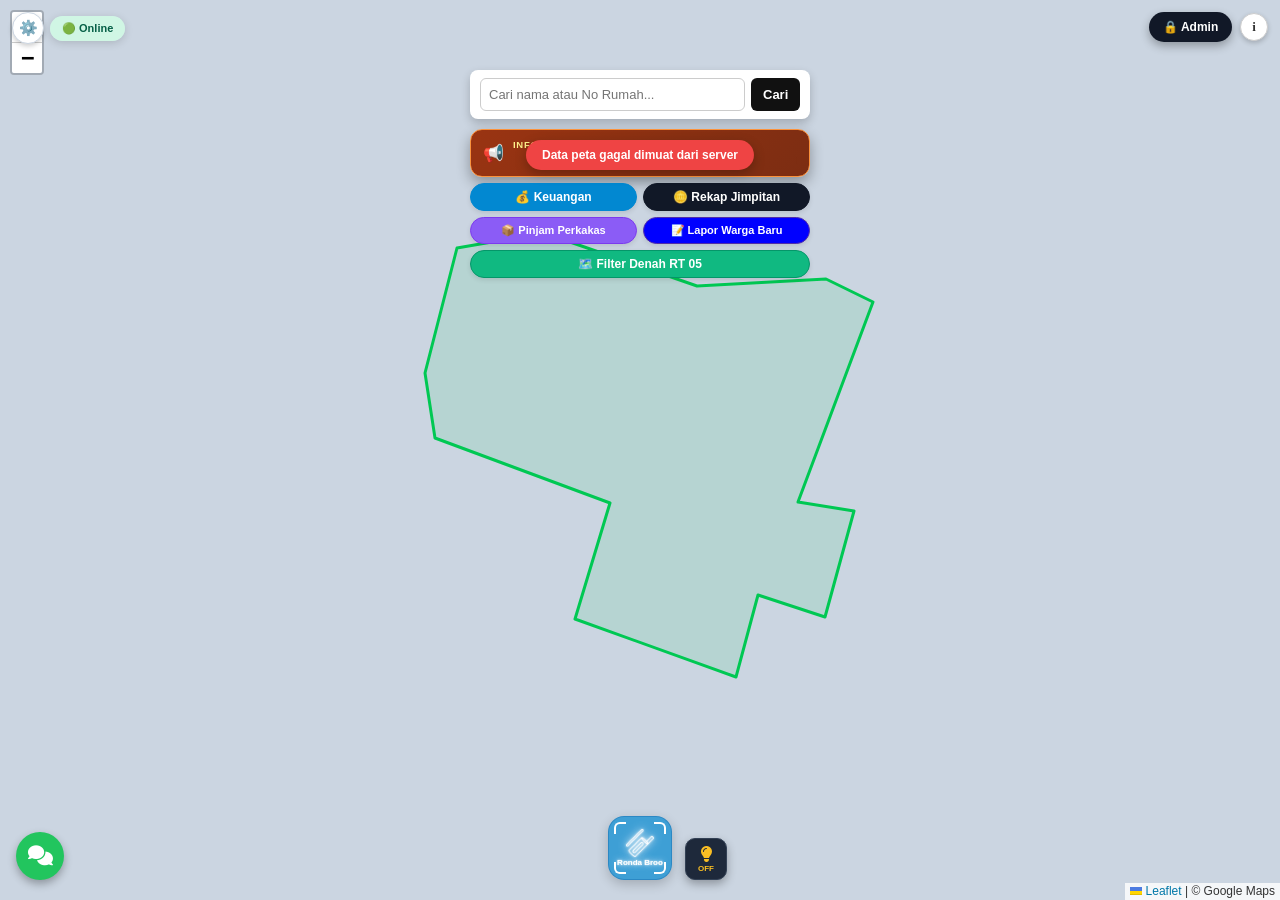
==== commit 18797594: "Include apiKey in login request to API Added apiKey to the login request body for authentication." ====
--- a/admin.html
+++ b/admin.html
@@ -1767,15 +1767,16 @@
     const idToken = await cred.user.getIdToken(true);
 
     // Tukar idToken Firebase dengan sessionToken dari Cloudflare Worker
-    const response = await fetch(RT05_CONFIG.ADMIN_API_URL, {
-      method: 'POST',
-      headers: { 'Content-Type': 'application/json' },
-      body: JSON.stringify({
-        action: 'login',
-        uid: uid,
-        idToken: idToken
-      })
-    });
+const response = await fetch(RT05_CONFIG.ADMIN_API_URL, {
+  method: 'POST',
+  headers: { 'Content-Type': 'application/json' },
+  body: JSON.stringify({
+    action: 'login',
+    uid: uid,
+    idToken: idToken,
+    apiKey: RT05_CONFIG.FIREBASE_CONFIG.apiKey
+  })
+});
 
     const result = await response.json();
 
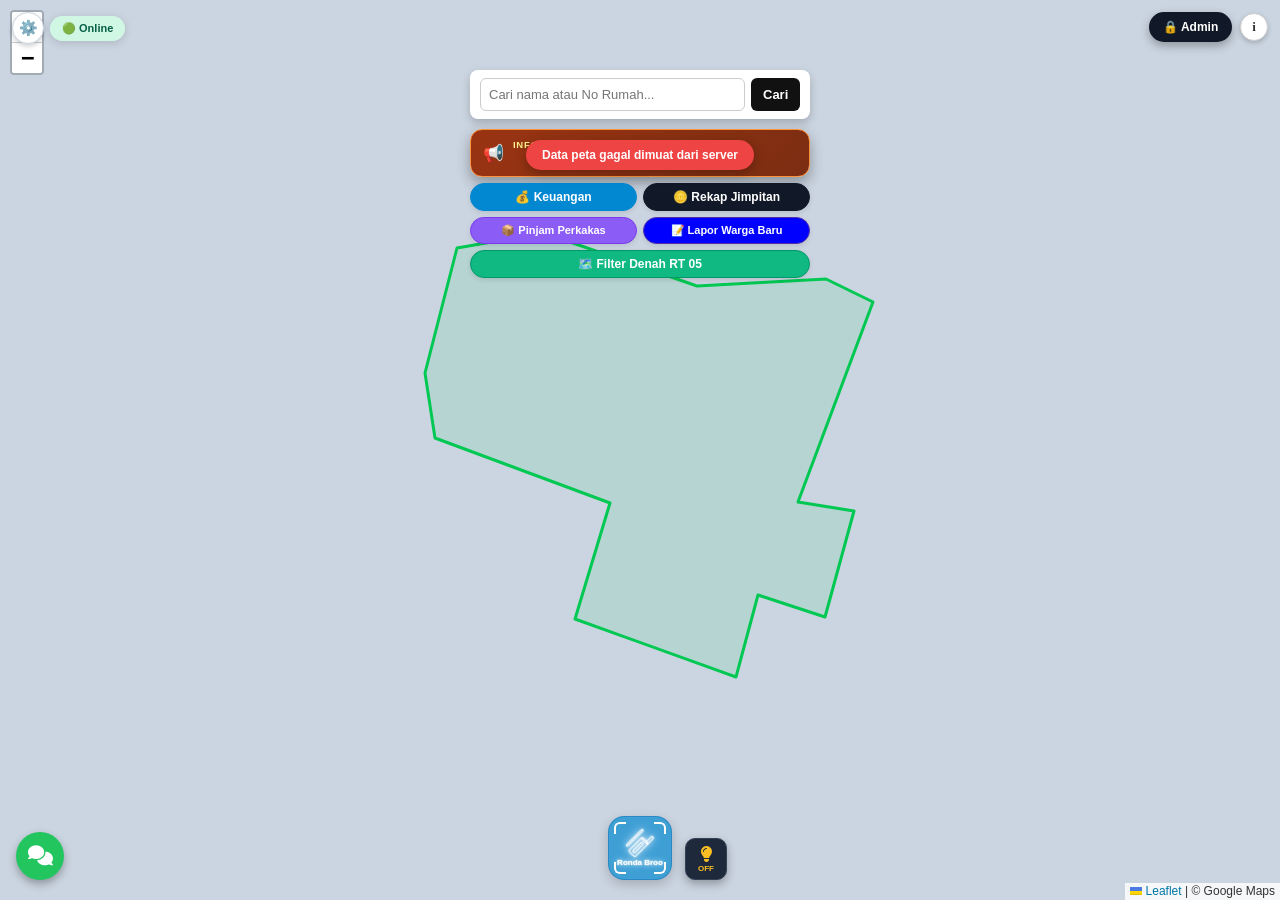
==== commit 122b4390: "Refactor API key handling in admin login Updated the API key retrieval method in the login process t" ====
--- a/admin.html
+++ b/admin.html
@@ -1762,21 +1762,28 @@
     const pseudoEmail = userVal.authEmail || `${uid.toLowerCase()}@rt05kayen.internal`;
     const passwordAuth = inputPin + "RT05Key";
 
-    // Verifikasi PIN pribadi ke Firebase Auth
+   // Verifikasi PIN pribadi ke Firebase Auth
     const cred = await window.authSignInEmail(window.auth, pseudoEmail, passwordAuth);
     const idToken = await cred.user.getIdToken(true);
 
+    const firebaseApiKey =
+      window.auth?.app?.options?.apiKey ||
+      window.RT05_CONFIG?.FIREBASE_CONFIG?.apiKey ||
+      window.RT05_CONFIG?.firebaseConfig?.apiKey ||
+      window.RT05_CONFIG?.API_KEY ||
+      '';
+
     // Tukar idToken Firebase dengan sessionToken dari Cloudflare Worker
-const response = await fetch(RT05_CONFIG.ADMIN_API_URL, {
-  method: 'POST',
-  headers: { 'Content-Type': 'application/json' },
-  body: JSON.stringify({
-    action: 'login',
-    uid: uid,
-    idToken: idToken,
-    apiKey: RT05_CONFIG.FIREBASE_CONFIG.apiKey
-  })
-});
+    const response = await fetch(RT05_CONFIG.ADMIN_API_URL, {
+      method: 'POST',
+      headers: { 'Content-Type': 'application/json' },
+      body: JSON.stringify({
+        action: 'login',
+        uid: uid,
+        idToken: idToken,
+        apiKey: firebaseApiKey
+      })
+    });
 
     const result = await response.json();
 
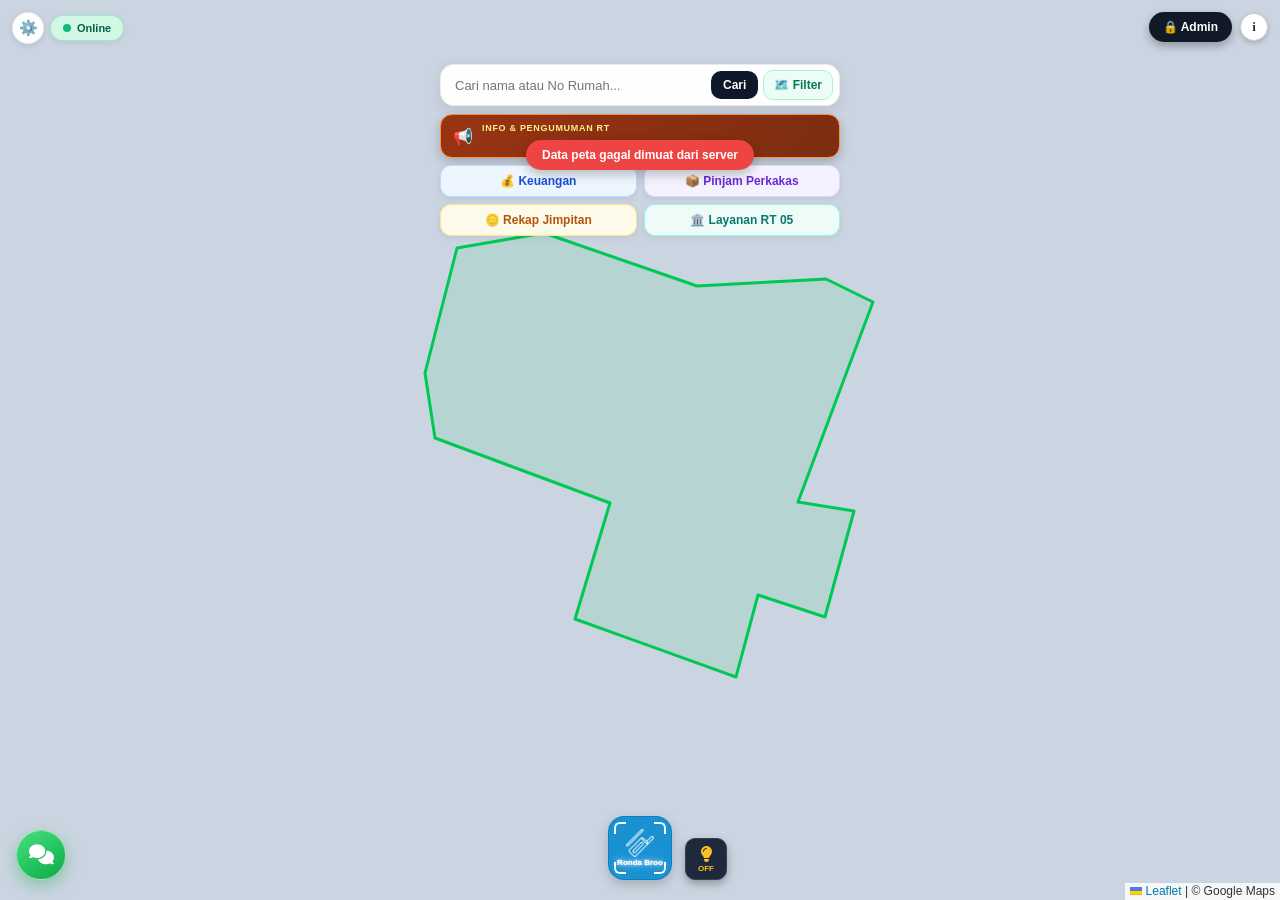
==== commit b28005f8: "Implement log verification panel in admin.html Add verification panel for letter logs in admin page." ====
--- a/admin.html
+++ b/admin.html
@@ -359,6 +359,14 @@
   </details>
 </div>
     
+</div>
+
+  <!-- PANEL VERIFIKASI SURAT PENGANTAR (admin.html) -->
+<div style="background:#fff; border:1px solid #e2e8f0; border-radius:12px; padding:14px; margin-top:16px;">
+  <h3 style="margin:0 0 10px; font-size:15px; color:#0f172a;">📄 Log & Pengesahan Surat Pengantar RT</h3>
+  <div id="list-log-surat-admin" style="display:flex; flex-direction:column; gap:8px; font-size:12px;">
+    Memuat log pencetakan surat...
+  </div>
 </div>
 
   <!-- MODAL IFRAME CETAK QR (Diperlebar dengan !important) -->
@@ -2334,6 +2342,77 @@
 function tutupModalIframeQR() {
   document.getElementById('modal-iframe-qr').style.display = 'none';
 }
+
+function muatLogSuratAdmin() {
+    if (!window.db || typeof window.firebaseRef !== 'function') {
+      setTimeout(muatLogSuratAdmin, 300);
+      return;
+    }
+
+    const refSurat = window.firebaseRef(window.db, 'surat_pengantar');
+    window.firebaseOnValue(refSurat, (snap) => {
+      const container = document.getElementById('list-log-surat-admin');
+      if (!container) return;
+
+      const data = snap.val();
+      if (!data) {
+        container.innerHTML = '<div style="color:#64748b;">Belum ada riwayat cetak surat pengantar.</div>';
+        return;
+      }
+
+      const daftar = Object.values(data).sort((a, b) => (b.timestamp || 0) - (a.timestamp || 0));
+      container.innerHTML = daftar.map(item => {
+        const isSah = item.status === 'SAH_TERVERIFIKASI';
+        return `
+          <div style="border:1px solid ${isSah ? '#a7f3d0' : '#fde68a'}; background:${isSah ? '#f0fdf4' : '#fffbeb'}; border-radius:8px; padding:10px;">
+            <div style="display:flex; justify-content:space-between; align-items:center; margin-bottom:4px;">
+              <b>${item.kodeTiket} — ${item.jenisSurat}</b>
+              <span style="padding:2px 7px; border-radius:999px; font-size:10px; font-weight:bold; background:${isSah ? '#10b981' : '#f59e0b'}; color:#fff;">
+                ${isSah ? 'SAH (' + (item.nomorAgendaResmi || '-') + ')' : 'BELUM DISAHKAN'}
+              </span>
+            </div>
+            <div style="color:#334155; line-height:1.5;">
+              Pemohon: <b>${item.namaPemohon}</b> (${item.nikSensor}) • Alamat: ${item.alamat}<br>
+              Keperluan: ${item.keperluan} • Dicetak: ${item.waktuCetak}<br>
+              <span style="font-size:10.5px; color:#64748b;">Jejak Akun: ${item.chatUsername || 'Tamu/Anonim'} (${item.creatorAuthUid})</span>
+            </div>
+            ${!isSah ? `
+              <button type="button" onclick="sahkanSuratRT('${item.kodeTiket}')"
+                style="margin-top:8px; padding:6px 12px; background:#0288d1; color:#fff; border:none; border-radius:6px; font-weight:bold; cursor:pointer; font-size:11px;">
+                ✅ Sahkan & Isi Nomor Agenda
+              </button>
+            ` : ''}
+          </div>
+        `;
+      }).join('');
+    });
+  }
+
+  window.sahkanSuratRT = async function(kodeTiket) {
+    const tahun = new Date().getFullYear();
+    const noAgenda = prompt(`Masukkan Nomor Agenda Resmi untuk tiket ${kodeTiket}:`, `001/RT.05/XI/${tahun}`);
+    if (!noAgenda || !noAgenda.trim()) return;
+
+    const adminUser = JSON.parse(localStorage.getItem('rt05_chat_user') || '{}');
+    const updateData = {
+      status: 'SAH_TERVERIFIKASI',
+      nomorAgendaResmi: noAgenda.trim(),
+      waktuSah: new Date().toLocaleString('id-ID'),
+      adminUid: adminUser.uid || window.auth?.currentUser?.uid || 'admin'
+    };
+
+    const dbUrl = window.db?.app?.options?.databaseURL;
+    const idToken = await window.auth.currentUser.getIdToken();
+    const res = await fetch(`${dbUrl.replace(/\/$/, '')}/surat_pengantar/${encodeURIComponent(kodeTiket)}.json?auth=${encodeURIComponent(idToken)}`, {
+      method: 'PATCH',
+      headers: { 'Content-Type': 'application/json' },
+      body: JSON.stringify(updateData)
+    });
+
+    if (res.ok) alert(`✅ Surat ${kodeTiket} resmi disahkan dengan nomor ${noAgenda.trim()}`);
+    else alert('❌ Gagal mengesahkan surat.');
+  };
+  muatLogSuratAdmin();
     
 function bukaModalPinjamAdmin() {
   if (typeof muatPeminjamanAdmin === 'function') {
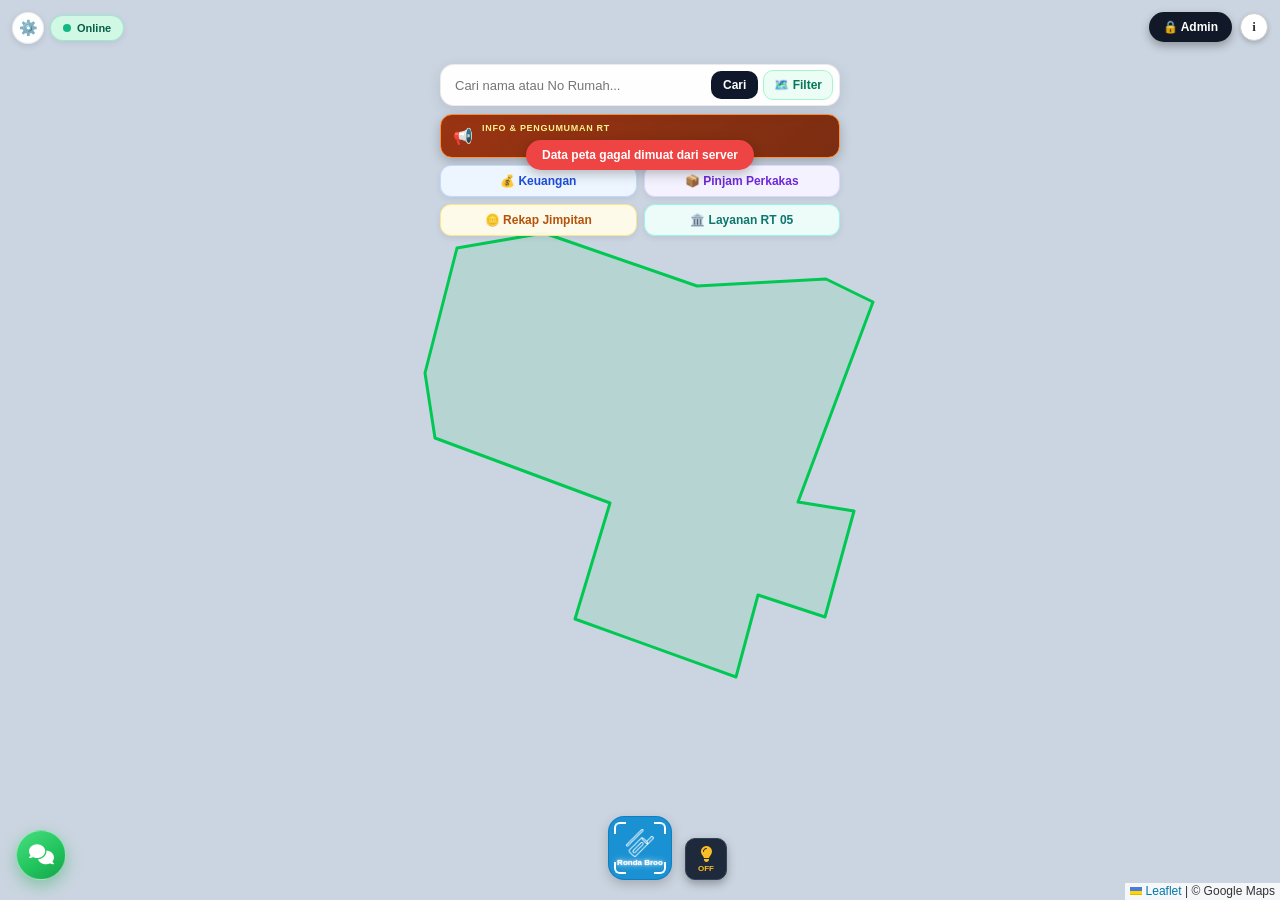
==== commit f90b8abc: "Add modal for log and verification of letters" ====
--- a/admin.html
+++ b/admin.html
@@ -310,6 +310,12 @@
   </button>
 </div>
     
+<div class="filter-row" style="display: flex; gap: 6px; width: 100%; margin-top: 6px;">
+  <button type="button" class="btn-filter" style="flex: 1; background: #0288d1; color: white; border-color: #0369a1; justify-content: center;" onclick="bukaModalSuratAdmin()">
+    📄 Log & Pengesahan Surat Pengantar RT
+  </button>
+</div>
+    
     <!-- Section Persetujuan Chat Warga Ringkas -->
 <div style="margin-top: 8px; background-color: #0f172a; border: 1px solid #334155; border-radius: 8px; padding: 6px 10px; color: #ffffff; box-shadow: 0 4px 10px rgba(0,0,0,0.3); font-family: sans-serif;">
   <details id="details-chat-admin">
@@ -359,14 +365,6 @@
   </details>
 </div>
     
-</div>
-
-  <!-- PANEL VERIFIKASI SURAT PENGANTAR (admin.html) -->
-<div style="background:#fff; border:1px solid #e2e8f0; border-radius:12px; padding:14px; margin-top:16px;">
-  <h3 style="margin:0 0 10px; font-size:15px; color:#0f172a;">📄 Log & Pengesahan Surat Pengantar RT</h3>
-  <div id="list-log-surat-admin" style="display:flex; flex-direction:column; gap:8px; font-size:12px;">
-    Memuat log pencetakan surat...
-  </div>
 </div>
 
   <!-- MODAL IFRAME CETAK QR (Diperlebar dengan !important) -->
@@ -1320,6 +1318,33 @@
   
   </div>
 </div>
+  <!-- MODAL VERIFIKASI & PENGESAHAN SURAT PENGANTAR RT -->
+<div id="modal-admin-surat" class="modal-bg" style="display: none; position: fixed; inset: 0; width: 100vw; height: 100dvh; background: rgba(15, 23, 42, 0.65); z-index: 9999; align-items: center; justify-content: center; padding: 12px; box-sizing: border-box;" onclick="if(event.target.id==='modal-admin-surat') tutupModalSuratAdmin()">
+  <div class="modal-content" style="width: 100%; max-width: 540px; max-height: 86dvh; padding: 16px; display: flex; flex-direction: column; overflow: hidden; background: #ffffff; border-radius: 14px; box-sizing: border-box; box-shadow: 0 10px 30px rgba(0,0,0,0.35);">
+    
+    <!-- Header Modal -->
+    <div class="modal-header" style="flex-shrink: 0; display: flex; justify-content: space-between; align-items: center; border-bottom: 1px solid #eee; padding-bottom: 8px; margin-bottom: 10px;">
+      <h3 style="margin:0; font-size:15px; color:#0f172a;">📄 Log & Pengesahan Surat Pengantar RT</h3>
+      <div style="display:flex; gap:6px; align-items:center;">
+        <button type="button" onclick="muatLogSuratAdmin()"
+          style="padding:4px 9px; background:#f1f5f9; color:#334155; border:1px solid #cbd5e1; border-radius:6px; font-size:11px; font-weight:bold; cursor:pointer;">
+          🔄 Muat Ulang
+        </button>
+        <button type="button" class="close-btn" onclick="tutupModalSuratAdmin()">&times;</button>
+      </div>
+    </div>
+
+    <!-- Daftar Log Surat (Bisa di-scroll) -->
+    <div id="list-log-surat-admin" style="flex: 1; overflow-y: auto; display: flex; flex-direction: column; gap: 8px; font-size: 12px; padding-right: 4px;">
+      Memuat log pencetakan surat...
+    </div>
+
+    <!-- Tombol Tutup di Bawah -->
+    <button type="button" onclick="tutupModalSuratAdmin()" style="width: 100%; margin-top: 10px; padding: 8px; background: #6b7280; color: white; border: none; border-radius: 6px; font-weight: bold; cursor: pointer; font-size: 12px; flex-shrink: 0;">
+      Tutup
+    </button>
+  </div>
+</div>
     
  <!-- JAVASCRIPT LOGIC SCRIPT UTAMA -->
   <script src="https://unpkg.com/leaflet@1.9.4/dist/leaflet.js"></script>
@@ -2343,75 +2368,135 @@
   document.getElementById('modal-iframe-qr').style.display = 'none';
 }
 
-function muatLogSuratAdmin() {
-    if (!window.db || typeof window.firebaseRef !== 'function') {
+const escHtmlAdmin = (str) => (window.utils?.escapeHTML || window.escapeHTML)(str);
+  async function muatLogSuratAdmin() {
+    const container = document.getElementById('list-log-surat-admin');
+    if (!container) return;
+
+    if (!window.db || !window.auth) {
       setTimeout(muatLogSuratAdmin, 300);
       return;
     }
 
-    const refSurat = window.firebaseRef(window.db, 'surat_pengantar');
-    window.firebaseOnValue(refSurat, (snap) => {
-      const container = document.getElementById('list-log-surat-admin');
-      if (!container) return;
-
-      const data = snap.val();
-      if (!data) {
-        container.innerHTML = '<div style="color:#64748b;">Belum ada riwayat cetak surat pengantar.</div>';
+    if (!window.auth.currentUser) {
+      container.innerHTML = '<div style="color:#64748b;">Menunggu login Admin selesai...</div>';
+      setTimeout(muatLogSuratAdmin, 500);
+      return;
+    }
+
+    try {
+      if (typeof window.firebaseRef === 'function' && typeof window.firebaseOnValue === 'function') {
+        const refSurat = window.firebaseRef(window.db, 'surat_pengantar');
+        window.firebaseOnValue(refSurat, (snap) => {
+          renderDaftarSuratAdmin(snap.val());
+        }, (err) => {
+          container.innerHTML = `<div style="color:#dc2626;">Gagal membaca log: ${escHtmlAdmin(err.message)} (Pastikan akun memiliki role 'admin')</div>`;
+        });
         return;
       }
 
-      const daftar = Object.values(data).sort((a, b) => (b.timestamp || 0) - (a.timestamp || 0));
-      container.innerHTML = daftar.map(item => {
-        const isSah = item.status === 'SAH_TERVERIFIKASI';
-        return `
-          <div style="border:1px solid ${isSah ? '#a7f3d0' : '#fde68a'}; background:${isSah ? '#f0fdf4' : '#fffbeb'}; border-radius:8px; padding:10px;">
-            <div style="display:flex; justify-content:space-between; align-items:center; margin-bottom:4px;">
-              <b>${item.kodeTiket} — ${item.jenisSurat}</b>
-              <span style="padding:2px 7px; border-radius:999px; font-size:10px; font-weight:bold; background:${isSah ? '#10b981' : '#f59e0b'}; color:#fff;">
-                ${isSah ? 'SAH (' + (item.nomorAgendaResmi || '-') + ')' : 'BELUM DISAHKAN'}
-              </span>
-            </div>
-            <div style="color:#334155; line-height:1.5;">
-              Pemohon: <b>${item.namaPemohon}</b> (${item.nikSensor}) • Alamat: ${item.alamat}<br>
-              Keperluan: ${item.keperluan} • Dicetak: ${item.waktuCetak}<br>
-              <span style="font-size:10.5px; color:#64748b;">Jejak Akun: ${item.chatUsername || 'Tamu/Anonim'} (${item.creatorAuthUid})</span>
-            </div>
-            ${!isSah ? `
-              <button type="button" onclick="sahkanSuratRT('${item.kodeTiket}')"
-                style="margin-top:8px; padding:6px 12px; background:#0288d1; color:#fff; border:none; border-radius:6px; font-weight:bold; cursor:pointer; font-size:11px;">
+      const dbUrl = window.db.app.options.databaseURL.replace(/\/$/, '');
+      const idToken = await window.auth.currentUser.getIdToken();
+      const res = await fetch(`${dbUrl}/surat_pengantar.json?auth=${encodeURIComponent(idToken)}`);
+      if (!res.ok) throw new Error('Akses ditolak. Pastikan akun admin memiliki role "admin" di Firebase.');
+      const data = await res.json();
+      renderDaftarSuratAdmin(data);
+    } catch (err) {
+      container.innerHTML = `<div style="color:#dc2626;">❌ ${escHtmlAdmin(err.message)}</div>`;
+    }
+  }
+
+  function renderDaftarSuratAdmin(data) {
+    const container = document.getElementById('list-log-surat-admin');
+    if (!container) return;
+
+    if (!data) {
+      container.innerHTML = '<div style="color:#64748b;">Belum ada riwayat cetak surat pengantar.</div>';
+      return;
+    }
+
+    const daftar = Object.values(data).sort((a, b) => (b.timestamp || 0) - (a.timestamp || 0));
+
+    container.innerHTML = daftar.map(item => {
+      const isDipakai = item.status === 'SUDAH_DIGUNAKAN';
+      const isSah = item.status === 'SAH_TERVERIFIKASI';
+
+      let border = '#fde68a', bg = '#fffbeb', badgeBg = '#f59e0b', badgeTeks = 'BELUM DISAHKAN';
+      if (isDipakai) {
+        border = '#cbd5e1'; bg = '#f8fafc'; badgeBg = '#475569';
+        badgeTeks = `SUDAH DIPAKAI (${escHtmlAdmin(item.instansiPengguna || '-')})`;
+      } else if (isSah) {
+        border = '#a7f3d0'; bg = '#f0fdf4'; badgeBg = '#10b981';
+        badgeTeks = `SAH (${escHtmlAdmin(item.nomorAgendaResmi || '-')})`;
+      }
+
+      return `
+        <div style="border:1px solid ${border}; background:${bg}; border-radius:8px; padding:10px;">
+          <div style="display:flex; justify-content:space-between; align-items:center; gap:6px; flex-wrap:wrap; margin-bottom:4px;">
+            <b>${escHtmlAdmin(item.kodeTiket)} — ${escHtmlAdmin(item.jenisSurat)}</b>
+            <span style="padding:2px 8px; border-radius:999px; font-size:10px; font-weight:bold; background:${badgeBg}; color:#fff;">
+              ${badgeTeks}
+            </span>
+          </div>
+          <div style="color:#334155; line-height:1.55;">
+            • <b>Pemohon:</b> ${escHtmlAdmin(item.namaPemohon)} (${escHtmlAdmin(item.nikSensor)})<br>
+            • <b>Alamat:</b> ${escHtmlAdmin(item.alamat)}<br>
+            • <b>Tujuan Instansi:</b> <b>${escHtmlAdmin(item.tujuan || '-')}</b><br>
+            • <b>Keperluan:</b> ${escHtmlAdmin(item.keperluan || '-')}<br>
+            • <b>Dibuat:</b> ${escHtmlAdmin(item.waktuCetak)}<br>
+            <span style="font-size:10.5px; color:#64748b;">Jejak Akun: ${escHtmlAdmin(item.chatUsername || 'Tamu/Anonim')} (${escHtmlAdmin(item.creatorAuthUid)})</span>
+          </div>
+          <div style="display:flex; gap:6px; flex-wrap:wrap; margin-top:8px;">
+            ${(!isSah && !isDipakai) ? `
+              <button type="button" onclick="sahkanSuratRT('${escHtmlAdmin(item.kodeTiket)}')"
+                style="padding:6px 12px; background:#0288d1; color:#fff; border:none; border-radius:6px; font-weight:bold; cursor:pointer; font-size:11px;">
                 ✅ Sahkan & Isi Nomor Agenda
               </button>
             ` : ''}
+            <a href="/?cek=${encodeURIComponent(item.kodeTiket)}" target="_blank"
+              style="padding:6px 10px; background:#fff; color:#334155; border:1px solid #cbd5e1; border-radius:6px; font-weight:bold; text-decoration:none; font-size:11px;">
+              🔍 Cek QR
+            </a>
           </div>
-        `;
-      }).join('');
-    });
+        </div>
+      `;
+    }).join('');
   }
 
   window.sahkanSuratRT = async function(kodeTiket) {
-    const tahun = new Date().getFullYear();
-    const noAgenda = prompt(`Masukkan Nomor Agenda Resmi untuk tiket ${kodeTiket}:`, `001/RT.05/XI/${tahun}`);
+    const now = new Date();
+    const bulanRomawi = ['I','II','III','IV','V','VI','VII','VIII','IX','X','XI','XII'][now.getMonth()];
+    const noAgenda = prompt(`Masukkan Nomor Agenda Resmi untuk tiket ${kodeTiket}:`, `001/RT.05/${bulanRomawi}/${now.getFullYear()}`);
     if (!noAgenda || !noAgenda.trim()) return;
 
     const adminUser = JSON.parse(localStorage.getItem('rt05_chat_user') || '{}');
     const updateData = {
       status: 'SAH_TERVERIFIKASI',
       nomorAgendaResmi: noAgenda.trim(),
-      waktuSah: new Date().toLocaleString('id-ID'),
+      waktuSah: now.toLocaleString('id-ID'),
       adminUid: adminUser.uid || window.auth?.currentUser?.uid || 'admin'
     };
 
-    const dbUrl = window.db?.app?.options?.databaseURL;
-    const idToken = await window.auth.currentUser.getIdToken();
-    const res = await fetch(`${dbUrl.replace(/\/$/, '')}/surat_pengantar/${encodeURIComponent(kodeTiket)}.json?auth=${encodeURIComponent(idToken)}`, {
-      method: 'PATCH',
-      headers: { 'Content-Type': 'application/json' },
-      body: JSON.stringify(updateData)
-    });
-
-    if (res.ok) alert(`✅ Surat ${kodeTiket} resmi disahkan dengan nomor ${noAgenda.trim()}`);
-    else alert('❌ Gagal mengesahkan surat.');
+    try {
+      if (typeof window.firebaseUpdate === 'function' && typeof window.firebaseRef === 'function') {
+        await window.firebaseUpdate(window.firebaseRef(window.db, `surat_pengantar/${kodeTiket}`), updateData);
+      } else {
+        const dbUrl = window.db.app.options.databaseURL.replace(/\/$/, '');
+        const idToken = await window.auth.currentUser.getIdToken();
+        const res = await fetch(`${dbUrl}/surat_pengantar/${encodeURIComponent(kodeTiket)}.json?auth=${encodeURIComponent(idToken)}`, {
+          method: 'PATCH',
+          headers: { 'Content-Type': 'application/json' },
+          body: JSON.stringify(updateData)
+        });
+        if (!res.ok) throw new Error('Gagal mengesahkan surat.');
+        muatLogSuratAdmin();
+      }
+      alert(`✅ Surat ${kodeTiket} resmi disahkan dengan nomor ${noAgenda.trim()}`);
+    } catch (err) {
+      alert('❌ ' + err.message);
+    }
   };
+
   muatLogSuratAdmin();
     
 function bukaModalPinjamAdmin() {
@@ -5354,6 +5439,17 @@
     }
   }
 }
+
+window.bukaModalSuratAdmin = function() {
+  const modal = document.getElementById('modal-admin-surat');
+  if (modal) modal.style.display = 'flex';
+  muatLogSuratAdmin();
+};
+
+window.tutupModalSuratAdmin = function() {
+  const modal = document.getElementById('modal-admin-surat');
+  if (modal) modal.style.display = 'none';
+};
   </script>
 
 <script type="module">
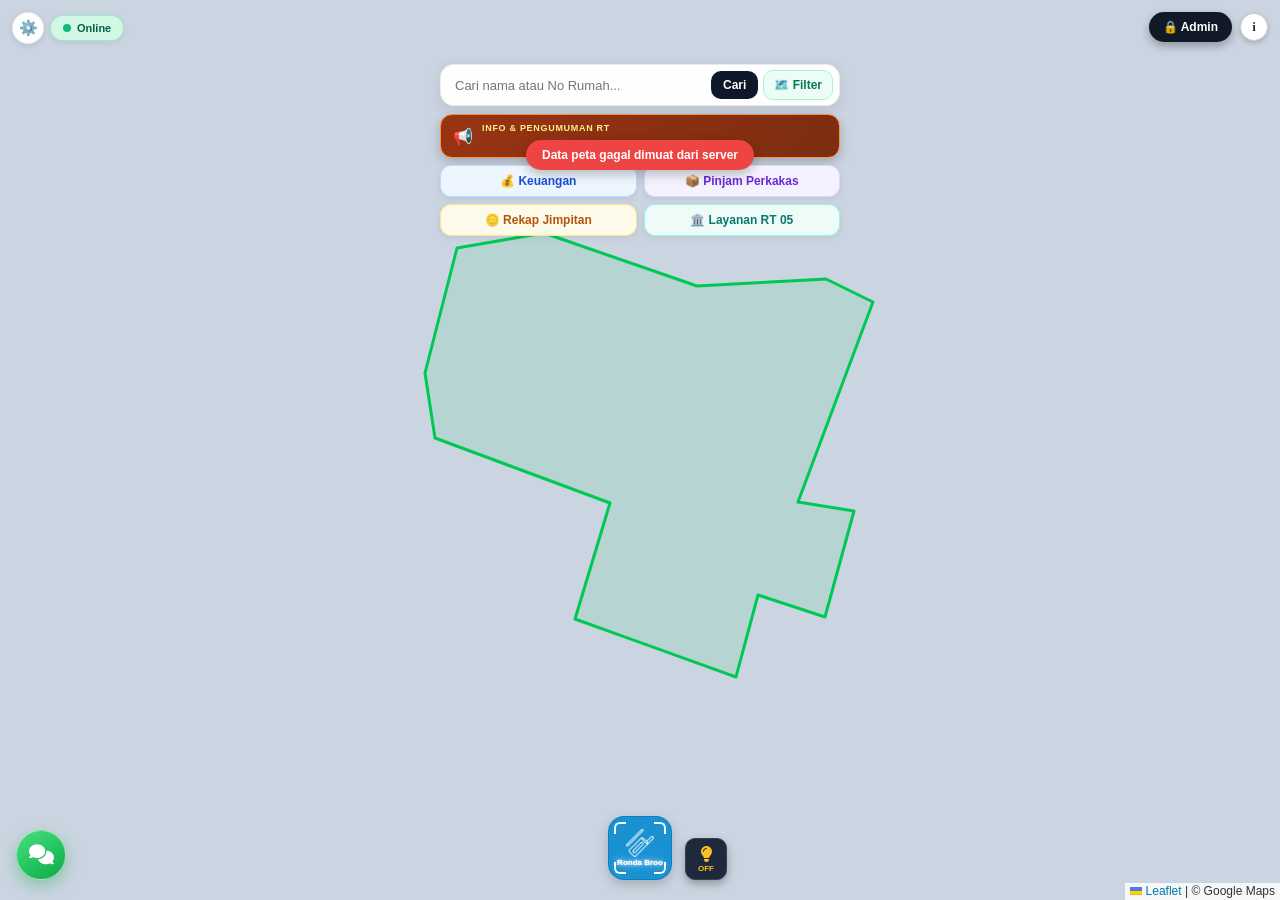
==== commit e2a76b5f: "Implement delete draft ticket feature Added functionality to delete draft tickets in admin panel." ====
--- a/admin.html
+++ b/admin.html
@@ -2446,11 +2446,15 @@
             • <b>Dibuat:</b> ${escHtmlAdmin(item.waktuCetak)}<br>
             <span style="font-size:10.5px; color:#64748b;">Jejak Akun: ${escHtmlAdmin(item.chatUsername || 'Tamu/Anonim')} (${escHtmlAdmin(item.creatorAuthUid)})</span>
           </div>
-          <div style="display:flex; gap:6px; flex-wrap:wrap; margin-top:8px;">
+           <div style="display:flex; gap:6px; flex-wrap:wrap; margin-top:8px;">
             ${(!isSah && !isDipakai) ? `
               <button type="button" onclick="sahkanSuratRT('${escHtmlAdmin(item.kodeTiket)}')"
                 style="padding:6px 12px; background:#0288d1; color:#fff; border:none; border-radius:6px; font-weight:bold; cursor:pointer; font-size:11px;">
                 ✅ Sahkan & Isi Nomor Agenda
+              </button>
+              <button type="button" onclick="hapusDrafSuratRT('${escHtmlAdmin(item.kodeTiket)}')"
+                style="padding:6px 10px; background:#fee2e2; color:#b91c1c; border:1px solid #fecaca; border-radius:6px; font-weight:bold; cursor:pointer; font-size:11px;">
+                🗑️ Hapus Draf
               </button>
             ` : ''}
             <a href="/?cek=${encodeURIComponent(item.kodeTiket)}" target="_blank"
@@ -2497,7 +2501,26 @@
     }
   };
 
-  muatLogSuratAdmin();
+window.hapusDrafSuratRT = async function(kodeTiket) {
+  if (!confirm(`Hapus draf tiket ${kodeTiket} yang belum disahkan ini?`)) return;
+
+  try {
+    if (typeof window.firebaseRemove === 'function' && typeof window.firebaseRef === 'function') {
+      await window.firebaseRemove(window.firebaseRef(window.db, `surat_pengantar/${kodeTiket}`));
+    } else {
+      const dbUrl = window.db.app.options.databaseURL.replace(/\/$/, '');
+      const idToken = await window.auth.currentUser.getIdToken();
+      const res = await fetch(`${dbUrl}/surat_pengantar/${encodeURIComponent(kodeTiket)}.json?auth=${encodeURIComponent(idToken)}`, {
+        method: 'DELETE'
+      });
+      if (!res.ok) throw new Error('Gagal menghapus draf surat.');
+      muatLogSuratAdmin();
+    }
+  } catch (err) {
+    alert('❌ ' + err.message);
+  }
+};
+muatLogSuratAdmin();
     
 function bukaModalPinjamAdmin() {
   if (typeof muatPeminjamanAdmin === 'function') {
